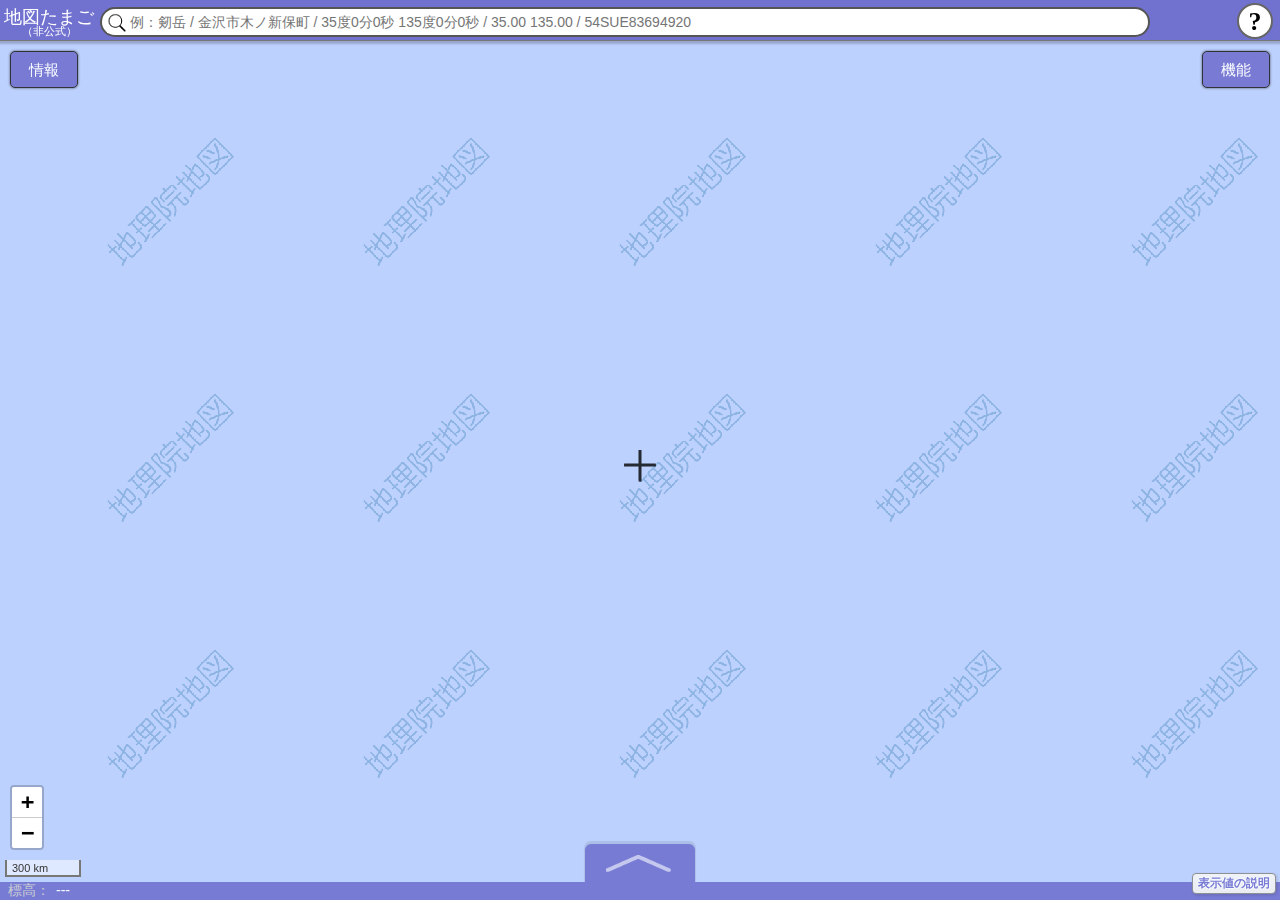
==== test/index.html @ 6b4d8f7f "make test folder" ====
<!DOCTYPE html>

<html lang="ja">

<head>


    <meta http-equiv="Content-Type" content="text/html; charset=utf-8" />
    <meta name="viewport" content="width=device-width,initial-scale=1.0, ,user-scalable=no" />
    <meta http-equiv="X-UA-Compatible" content="IE=edge" />
    <meta name="description" content="何か、情報が加えられるかもしれないけど、今のところ何もない地図。ベースは地理院地図。">

    <title>地図たまご</title>

    <link rel="stylesheet" href="js.lib/leaflet-1.2.0/leaflet.css" />
    <script type="text/javascript" src="js.lib/leaflet-1.2.0/leaflet.js"></script>

    <link rel="stylesheet" type="text/css" href="./js.lib/jquery/jquery-ui.min.css"/>
    <script type="text/javascript" src="./js.lib/jquery/jquery-1.11.1.min.js"></script>

    <script type="text/javascript" src="./js.lib/jquery/ZeroClipboard2.0.2/ZeroClipboard.js"></script>
    <script type="text/javascript" src="./js.lib/jquery/jquery.xdomainrequest.min.js"></script>
    <script type="text/javascript" src="./js.lib/jquery/jquery-ui.min.js"></script>
    <script type="text/javascript" src="./js.lib/jquery/jquery.ui.touch-punch.js"></script>
    <script type="text/javascript" src="./js.lib/jquery/jquery.qrcode/jquery.qrcode.min.js"></script>

    <link rel="stylesheet" href="./js.lib/jquery/jquery.alerts.css" type="text/css" media="all" />
    <script type="text/javascript" src="./js.lib/jquery/jquery.alerts.js"></script>

    <link rel="stylesheet" type="text/css" href="./js.lib/jquery/colorpicker/jquery.simple-color-picker.css"/>
    <script type="text/javascript" src="./js.lib/jquery/colorpicker/jquery.simple-color-picker.js"></script>
	<script type="text/javascript" src="./js.lib/jquery/colorpicker/js/colorpicker.js"></script>
	<link rel="stylesheet" type="text/css" href="./js.lib/jquery/colorpicker/css/colorpicker.css" />
    <script type="text/javascript" src="./js.lib/jquery/ah-placeholder/jquery.ah-placeholder.js"></script>
    <script type="text/javascript" src="js.lib/OSGeo/proj4js-combined.js"></script>
	
	
    <script type="text/javascript" src="js.lib/geotiff.browserify.min.js"></script>
    <link rel="stylesheet" type="text/css" href="js.lib/leaflet-plugin/leaflet.label/leaflet.label-gsi.css"/>
    <script type="text/javascript" src="js.lib/leaflet-plugin/leaflet.label/leaflet.label.js"></script>
    <link rel="stylesheet" type="text/css" href="js.lib/leaflet-plugin/Control.MiniMap/Control.MiniMap-gsi.css"/>
    <script type="text/javascript" src="js.lib/leaflet-plugin/Control.MiniMap/Control.MiniMap-gsi.js"></script>
    <script type="text/javascript" src="js.lib/leaflet-plugin/TileLayer.GeoJSON/TileLayer.GeoJSON-gsi.js"></script>
    <script type="text/javascript" src="js.lib/leaflet-plugin/leaflet-omnivore/leaflet-omnivore.min.js"></script>
    
    
    <link rel="stylesheet" type="text/css" href="js.lib/leaflet-plugin/leaflet.draw/leaflet.draw-gsi.css"/>
    <script type="text/javascript" src="js.lib/leaflet-plugin/leaflet.draw/leaflet.draw-gsi.js"></script>
    <script type="text/javascript" src="js.lib/leaflet-plugin/Leaflet.Sync/L.Map.Sync.js"></script>
    <script type="text/javascript" src="js.lib/leaflet-plugin/Leaflet.Geodesic/Leaflet.Geodesic.js"></script>
    
    <script type="text/javascript" src="js.lib/leaflet-plugin/leaflet-hash/leaflet-hash-gsi.js"></script>
    <script type="text/javascript" src="js.lib/html2canvas.js"></script>

    <link rel="stylesheet" type="text/css" href="./css/gsimaps.css"/>

    <script type="text/javascript" src="js/gsimaps.js"></script>
    <script type="text/javascript" src="js/muni.js"></script>
    <script type="text/javascript" src="js/jiki.js"></script>
    <noscript>
        <div class="noscript">
        JavaScriptを有効にしてご覧ください。
        </div>
    </noscript>
</head>

<body>
    <div id="header" class="logo_s">
        <div class="logoarea">
            <a style="text-decoration:none;" href="">
            <div id="title_logo_upper">地図たまご</div>
            <div id="title_logo_lower">（非公式）</div>
            </a>
        </div>

        <div class="magnifyingglass">
               <img name = "magnifyimage" id="magnifyimage" src="./image/system/search.png"/>
        </div>
        <form name="search_f" id="search_f" autocomplete="off">
            <input name="query" id="query" value="" type="search" placeholder="例：剱岳 / 金沢市木ノ新保町 / 35度0分0秒 135度0分0秒 / 35.00 135.00 / 54SUE83694920" />
        </form>

        <div class="help">
            <a id="title_help" onclick="HelpButton()">?</a>
        </div>
    </div>

    <div id="topmessage"></div>
    <div id="map"></div>

    <div class="gsi_footer gsi_footer_template">
    	<a class="btn" href="javascript:void(0);"></a>
        <div class="item_frame item_start"><span class="heading">住所:</span><span class="address">----</span><span class="mini_comment">（およその住所）</span></div>
        <div class="item_frame"><span class="latlng_60">----</span></div>
        <div class="item_frame"><span class="latlng_10">----</span>&nbsp;&nbsp;<span class="heading">ズーム:</span><span class="current_zoom"></span></div>
        <div class="item_frame"><span class="heading">UTMポイント：</span><span class="utm_point">----</span></div>
        <div class="item_frame"><span class="heading">標高：</span><span class="elevation">----</span><span class="elevationSrc mini_comment_elev"></span></div>
        <div class="item_frame" style="display:none;"><span class="heading">全国最新写真(シームレス)撮影期間：</span><span class="seamlessinfo">----</span></div>
        
        <a href="https://maps.gsi.go.jp/help/howtouse.html#h2-3" class="normalbutton footer_description_btn" target="_blank">表示値の説明</a>
    </div>
    
   <div id="help">
        <div class="help_content"  style="text-align:center"  title="へるぷ">
            <h1 style="font-size:120%;line-height: 130%;">ごめんなさい、何も準備してないです。</h1>
		<p>以下のソースがベースになってます</p>
	<a href="https://github.com/gsi-cyberjapan/gsimaps" target="_blank" style="font-size:110%;text-decoration:none;color:#000">地理院地図（Github）</a>

		<p>また、背景地図等は国土地理院の地図を利用しています。</p>
		<p>以下の利用規約に従ってください</p>
		<a href="http://www.gsi.go.jp/kikakuchousei/kikakuchousei40182.html" target="_blank" style="font-size:110%;text-decoration:none;color:#000">国土地理院コンテンツ利用規約</a>
		<a href="https://maps.gsi.go.jp/development/ichiran.html" target="_blank" style="font-size:110%;text-decoration:none;color:#000">地理院タイル一覧</a>
		
		
        </div>
    </div>
    
</body>

</html>
---- test/js.lib/leaflet-1.2.0/leaflet.css ----
/* required styles */

.leaflet-pane,
.leaflet-tile,
.leaflet-marker-icon,
.leaflet-marker-shadow,
.leaflet-tile-container,
.leaflet-pane > svg,
.leaflet-pane > canvas,
.leaflet-zoom-box,
.leaflet-image-layer,
.leaflet-layer {
	position: absolute;
	left: 0;
	top: 0;
	}
.leaflet-container {
	overflow: hidden;
	}
.leaflet-tile,
.leaflet-marker-icon,
.leaflet-marker-shadow {
	-webkit-user-select: none;
	   -moz-user-select: none;
	        user-select: none;
	  -webkit-user-drag: none;
	}
/* Safari renders non-retina tile on retina better with this, but Chrome is worse */
.leaflet-safari .leaflet-tile {
	image-rendering: -webkit-optimize-contrast;
	}
/* hack that prevents hw layers "stretching" when loading new tiles */
.leaflet-safari .leaflet-tile-container {
	width: 1600px;
	height: 1600px;
	-webkit-transform-origin: 0 0;
	}
.leaflet-marker-icon,
.leaflet-marker-shadow {
	display: block;
	}
/* .leaflet-container svg: reset svg max-width decleration shipped in Joomla! (joomla.org) 3.x */
/* .leaflet-container img: map is broken in FF if you have max-width: 100% on tiles */
.leaflet-container .leaflet-overlay-pane svg,
.leaflet-container .leaflet-marker-pane img,
.leaflet-container .leaflet-shadow-pane img,
.leaflet-container .leaflet-tile-pane img,
.leaflet-container img.leaflet-image-layer {
	max-width: none !important;
	}

.leaflet-container.leaflet-touch-zoom {
	-ms-touch-action: pan-x pan-y;
	touch-action: pan-x pan-y;
	}
.leaflet-container.leaflet-touch-drag {
	-ms-touch-action: pinch-zoom;
	}
.leaflet-container.leaflet-touch-drag.leaflet-touch-zoom {
	-ms-touch-action: none;
	touch-action: none;
}
.leaflet-container {
	-webkit-tap-highlight-color: transparent;
}
.leaflet-container a {
	-webkit-tap-highlight-color: rgba(51, 181, 229, 0.4);
}
.leaflet-tile {
	filter: inherit;
	visibility: hidden;
	}
.leaflet-tile-loaded {
	visibility: inherit;
	}
.leaflet-zoom-box {
	width: 0;
	height: 0;
	-moz-box-sizing: border-box;
	     box-sizing: border-box;
	z-index: 800;
	}
/* workaround for https://bugzilla.mozilla.org/show_bug.cgi?id=888319 */
.leaflet-overlay-pane svg {
	-moz-user-select: none;
	}

.leaflet-pane         { z-index: 400; }

.leaflet-tile-pane    { z-index: 200; }
.leaflet-overlay-pane { z-index: 400; }
.leaflet-shadow-pane  { z-index: 500; }
.leaflet-marker-pane  { z-index: 600; }
.leaflet-tooltip-pane   { z-index: 650; }
.leaflet-popup-pane   { z-index: 700; }

.leaflet-map-pane canvas { z-index: 100; }
.leaflet-map-pane svg    { z-index: 200; }

.leaflet-vml-shape {
	width: 1px;
	height: 1px;
	}
.lvml {
	behavior: url(#default#VML);
	display: inline-block;
	position: absolute;
	}


/* control positioning */

.leaflet-control {
	position: relative;
	z-index: 800;
	pointer-events: visiblePainted; /* IE 9-10 doesn't have auto */
	pointer-events: auto;
	}
.leaflet-top,
.leaflet-bottom {
	position: absolute;
	z-index: 1000;
	pointer-events: none;
	}
.leaflet-top {
	top: 0;
	}
.leaflet-right {
	right: 0;
	}
.leaflet-bottom {
	bottom: 0;
	}
.leaflet-left {
	left: 0;
	}
.leaflet-control {
	float: left;
	clear: both;
	}
.leaflet-right .leaflet-control {
	float: right;
	}
.leaflet-top .leaflet-control {
	margin-top: 10px;
	}
.leaflet-bottom .leaflet-control {
	margin-bottom: 10px;
	}
.leaflet-left .leaflet-control {
	margin-left: 10px;
	}
.leaflet-right .leaflet-control {
	margin-right: 10px;
	}


/* zoom and fade animations */

.leaflet-fade-anim .leaflet-tile {
	will-change: opacity;
	}
.leaflet-fade-anim .leaflet-popup {
	opacity: 0;
	-webkit-transition: opacity 0.2s linear;
	   -moz-transition: opacity 0.2s linear;
	     -o-transition: opacity 0.2s linear;
	        transition: opacity 0.2s linear;
	}
.leaflet-fade-anim .leaflet-map-pane .leaflet-popup {
	opacity: 1;
	}
.leaflet-zoom-animated {
	-webkit-transform-origin: 0 0;
	    -ms-transform-origin: 0 0;
	        transform-origin: 0 0;
	}
.leaflet-zoom-anim .leaflet-zoom-animated {
	will-change: transform;
	}
.leaflet-zoom-anim .leaflet-zoom-animated {
	-webkit-transition: -webkit-transform 0.25s cubic-bezier(0,0,0.25,1);
	   -moz-transition:    -moz-transform 0.25s cubic-bezier(0,0,0.25,1);
	     -o-transition:      -o-transform 0.25s cubic-bezier(0,0,0.25,1);
	        transition:         transform 0.25s cubic-bezier(0,0,0.25,1);
	}
.leaflet-zoom-anim .leaflet-tile,
.leaflet-pan-anim .leaflet-tile {
	-webkit-transition: none;
	   -moz-transition: none;
	     -o-transition: none;
	        transition: none;
	}

.leaflet-zoom-anim .leaflet-zoom-hide {
	visibility: hidden;
	}


/* cursors */

.leaflet-interactive {
	cursor: pointer;
	}
.leaflet-grab {
	cursor: -webkit-grab;
	cursor:    -moz-grab;
	}
.leaflet-crosshair,
.leaflet-crosshair .leaflet-interactive {
	cursor: crosshair;
	}
.leaflet-popup-pane,
.leaflet-control {
	cursor: auto;
	}
.leaflet-dragging .leaflet-grab,
.leaflet-dragging .leaflet-grab .leaflet-interactive,
.leaflet-dragging .leaflet-marker-draggable {
	cursor: move;
	cursor: -webkit-grabbing;
	cursor:    -moz-grabbing;
	}

/* marker & overlays interactivity */
.leaflet-marker-icon,
.leaflet-marker-shadow,
.leaflet-image-layer,
.leaflet-pane > svg path,
.leaflet-tile-container {
	pointer-events: none;
	}

.leaflet-marker-icon.leaflet-interactive,
.leaflet-image-layer.leaflet-interactive,
.leaflet-pane > svg path.leaflet-interactive {
	pointer-events: visiblePainted; /* IE 9-10 doesn't have auto */
	pointer-events: auto;
	}

/* visual tweaks */

.leaflet-container {
	background: #ddd;
	outline: 0;
	}
.leaflet-container a {
	color: #0078A8;
	}
.leaflet-container a.leaflet-active {
	outline: 2px solid orange;
	}
.leaflet-zoom-box {
	border: 2px dotted #38f;
	background: rgba(255,255,255,0.5);
	}


/* general typography */
.leaflet-container {
	font: 12px/1.5 "Helvetica Neue", Arial, Helvetica, sans-serif;
	}


/* general toolbar styles */

.leaflet-bar {
	box-shadow: 0 1px 5px rgba(0,0,0,0.65);
	border-radius: 4px;
	}
.leaflet-bar a,
.leaflet-bar a:hover {
	background-color: #fff;
	border-bottom: 1px solid #ccc;
	width: 26px;
	height: 26px;
	line-height: 26px;
	display: block;
	text-align: center;
	text-decoration: none;
	color: black;
	}
.leaflet-bar a,
.leaflet-control-layers-toggle {
	background-position: 50% 50%;
	background-repeat: no-repeat;
	display: block;
	}
.leaflet-bar a:hover {
	background-color: #f4f4f4;
	}
.leaflet-bar a:first-child {
	border-top-left-radius: 4px;
	border-top-right-radius: 4px;
	}
.leaflet-bar a:last-child {
	border-bottom-left-radius: 4px;
	border-bottom-right-radius: 4px;
	border-bottom: none;
	}
.leaflet-bar a.leaflet-disabled {
	cursor: default;
	background-color: #f4f4f4;
	color: #bbb;
	}

.leaflet-touch .leaflet-bar a {
	width: 30px;
	height: 30px;
	line-height: 30px;
	}
.leaflet-touch .leaflet-bar a:first-child {
	border-top-left-radius: 2px;
	border-top-right-radius: 2px;
	}
.leaflet-touch .leaflet-bar a:last-child {
	border-bottom-left-radius: 2px;
	border-bottom-right-radius: 2px;
	}

/* zoom control */

.leaflet-control-zoom-in,
.leaflet-control-zoom-out {
	font: bold 18px 'Lucida Console', Monaco, monospace;
	text-indent: 1px;
	}

.leaflet-touch .leaflet-control-zoom-in, .leaflet-touch .leaflet-control-zoom-out  {
	font-size: 22px;
	}


/* layers control */

.leaflet-control-layers {
	box-shadow: 0 1px 5px rgba(0,0,0,0.4);
	background: #fff;
	border-radius: 5px;
	}
.leaflet-control-layers-toggle {
	background-image: url(images/layers.png);
	width: 36px;
	height: 36px;
	}
.leaflet-retina .leaflet-control-layers-toggle {
	background-image: url(images/layers-2x.png);
	background-size: 26px 26px;
	}
.leaflet-touch .leaflet-control-layers-toggle {
	width: 44px;
	height: 44px;
	}
.leaflet-control-layers .leaflet-control-layers-list,
.leaflet-control-layers-expanded .leaflet-control-layers-toggle {
	display: none;
	}
.leaflet-control-layers-expanded .leaflet-control-layers-list {
	display: block;
	position: relative;
	}
.leaflet-control-layers-expanded {
	padding: 6px 10px 6px 6px;
	color: #333;
	background: #fff;
	}
.leaflet-control-layers-scrollbar {
	overflow-y: scroll;
	overflow-x: hidden;
	padding-right: 5px;
	}
.leaflet-control-layers-selector {
	margin-top: 2px;
	position: relative;
	top: 1px;
	}
.leaflet-control-layers label {
	display: block;
	}
.leaflet-control-layers-separator {
	height: 0;
	border-top: 1px solid #ddd;
	margin: 5px -10px 5px -6px;
	}

/* Default icon URLs */
.leaflet-default-icon-path {
	background-image: url(images/marker-icon.png);
	}


/* attribution and scale controls */

.leaflet-container .leaflet-control-attribution {
	background: #fff;
	background: rgba(255, 255, 255, 0.7);
	margin: 0;
	}
.leaflet-control-attribution,
.leaflet-control-scale-line {
	padding: 0 5px;
	color: #333;
	}
.leaflet-control-attribution a {
	text-decoration: none;
	}
.leaflet-control-attribution a:hover {
	text-decoration: underline;
	}
.leaflet-container .leaflet-control-attribution,
.leaflet-container .leaflet-control-scale {
	font-size: 11px;
	}
.leaflet-left .leaflet-control-scale {
	margin-left: 5px;
	}
.leaflet-bottom .leaflet-control-scale {
	margin-bottom: 5px;
	}
.leaflet-control-scale-line {
	border: 2px solid #777;
	border-top: none;
	line-height: 1.1;
	padding: 2px 5px 1px;
	font-size: 11px;
	white-space: nowrap;
	overflow: hidden;
	-moz-box-sizing: border-box;
	     box-sizing: border-box;

	background: #fff;
	background: rgba(255, 255, 255, 0.5);
	}
.leaflet-control-scale-line:not(:first-child) {
	border-top: 2px solid #777;
	border-bottom: none;
	margin-top: -2px;
	}
.leaflet-control-scale-line:not(:first-child):not(:last-child) {
	border-bottom: 2px solid #777;
	}

.leaflet-touch .leaflet-control-attribution,
.leaflet-touch .leaflet-control-layers,
.leaflet-touch .leaflet-bar {
	box-shadow: none;
	}
.leaflet-touch .leaflet-control-layers,
.leaflet-touch .leaflet-bar {
	border: 2px solid rgba(0,0,0,0.2);
	background-clip: padding-box;
	}


/* popup */

.leaflet-popup {
	position: absolute;
	text-align: center;
	margin-bottom: 20px;
	}
.leaflet-popup-content-wrapper {
	padding: 1px;
	text-align: left;
	border-radius: 12px;
	}
.leaflet-popup-content {
	margin: 13px 19px;
	line-height: 1.4;
	}
.leaflet-popup-content p {
	margin: 18px 0;
	}
.leaflet-popup-tip-container {
	width: 40px;
	height: 20px;
	position: absolute;
	left: 50%;
	margin-left: -20px;
	overflow: hidden;
	pointer-events: none;
	}
.leaflet-popup-tip {
	width: 17px;
	height: 17px;
	padding: 1px;

	margin: -10px auto 0;

	-webkit-transform: rotate(45deg);
	   -moz-transform: rotate(45deg);
	    -ms-transform: rotate(45deg);
	     -o-transform: rotate(45deg);
	        transform: rotate(45deg);
	}
.leaflet-popup-content-wrapper,
.leaflet-popup-tip {
	background: white;
	color: #333;
	box-shadow: 0 3px 14px rgba(0,0,0,0.4);
	}
.leaflet-container a.leaflet-popup-close-button {
	position: absolute;
	top: 0;
	right: 0;
	padding: 4px 4px 0 0;
	border: none;
	text-align: center;
	width: 18px;
	height: 14px;
	font: 16px/14px Tahoma, Verdana, sans-serif;
	color: #c3c3c3;
	text-decoration: none;
	font-weight: bold;
	background: transparent;
	}
.leaflet-container a.leaflet-popup-close-button:hover {
	color: #999;
	}
.leaflet-popup-scrolled {
	overflow: auto;
	border-bottom: 1px solid #ddd;
	border-top: 1px solid #ddd;
	}

.leaflet-oldie .leaflet-popup-content-wrapper {
	zoom: 1;
	}
.leaflet-oldie .leaflet-popup-tip {
	width: 24px;
	margin: 0 auto;

	-ms-filter: "progid:DXImageTransform.Microsoft.Matrix(M11=0.70710678, M12=0.70710678, M21=-0.70710678, M22=0.70710678)";
	filter: progid:DXImageTransform.Microsoft.Matrix(M11=0.70710678, M12=0.70710678, M21=-0.70710678, M22=0.70710678);
	}
.leaflet-oldie .leaflet-popup-tip-container {
	margin-top: -1px;
	}

.leaflet-oldie .leaflet-control-zoom,
.leaflet-oldie .leaflet-control-layers,
.leaflet-oldie .leaflet-popup-content-wrapper,
.leaflet-oldie .leaflet-popup-tip {
	border: 1px solid #999;
	}


/* div icon */

.leaflet-div-icon {
	background: #fff;
	border: 1px solid #666;
	}


/* Tooltip */
/* Base styles for the element that has a tooltip */
.leaflet-tooltip {
	position: absolute;
	padding: 6px;
	background-color: #fff;
	border: 1px solid #fff;
	border-radius: 3px;
	color: #222;
	white-space: nowrap;
	-webkit-user-select: none;
	-moz-user-select: none;
	-ms-user-select: none;
	user-select: none;
	pointer-events: none;
	box-shadow: 0 1px 3px rgba(0,0,0,0.4);
	}
.leaflet-tooltip.leaflet-clickable {
	cursor: pointer;
	pointer-events: auto;
	}
.leaflet-tooltip-top:before,
.leaflet-tooltip-bottom:before,
.leaflet-tooltip-left:before,
.leaflet-tooltip-right:before {
	position: absolute;
	pointer-events: none;
	border: 6px solid transparent;
	background: transparent;
	content: "";
	}

/* Directions */

.leaflet-tooltip-bottom {
	margin-top: 6px;
}
.leaflet-tooltip-top {
	margin-top: -6px;
}
.leaflet-tooltip-bottom:before,
.leaflet-tooltip-top:before {
	left: 50%;
	margin-left: -6px;
	}
.leaflet-tooltip-top:before {
	bottom: 0;
	margin-bottom: -12px;
	border-top-color: #fff;
	}
.leaflet-tooltip-bottom:before {
	top: 0;
	margin-top: -12px;
	margin-left: -6px;
	border-bottom-color: #fff;
	}
.leaflet-tooltip-left {
	margin-left: -6px;
}
.leaflet-tooltip-right {
	margin-left: 6px;
}
.leaflet-tooltip-left:before,
.leaflet-tooltip-right:before {
	top: 50%;
	margin-top: -6px;
	}
.leaflet-tooltip-left:before {
	right: 0;
	margin-right: -12px;
	border-left-color: #fff;
	}
.leaflet-tooltip-right:before {
	left: 0;
	margin-left: -12px;
	border-right-color: #fff;
	}
---- test/js.lib/jquery/colorpicker/css/colorpicker.css ----
.colorpicker {
	width: 356px;
	height: 176px;
	overflow: hidden;
	position: absolute;
	background: url(../images/colorpicker_background.png);
	font-family: Arial, Helvetica, sans-serif;
	display: none;
	z-index:99999;
}
.colorpicker_color {
	width: 150px;
	height: 150px;
	left: 14px;
	top: 13px;
	position: absolute;
	background: #f00;
	overflow: hidden;
	cursor: crosshair;
}
.colorpicker_color div {
	position: absolute;
	top: 0;
	left: 0;
	width: 150px;
	height: 150px;
	background: url(../images/colorpicker_overlay.png);
}
.colorpicker_color div div {
	position: absolute;
	top: 0;
	left: 0;
	width: 11px;
	height: 11px;
	overflow: hidden;
	background: url(../images/colorpicker_select.gif);
	margin: -5px 0 0 -5px;
}
.colorpicker_hue {
	position: absolute;
	top: 13px;
	left: 171px;
	width: 35px;
	height: 150px;
	cursor: n-resize;
}
.colorpicker_hue div {
	position: absolute;
	width: 35px;
	height: 9px;
	overflow: hidden;
	background: url(../images/colorpicker_indic.gif) left top;
	margin: -4px 0 0 0;
	left: 0px;
}
.colorpicker_new_color {
	position: absolute;
	width: 60px;
	height: 30px;
	left: 213px;
	top: 13px;
	background: #f00;
}
.colorpicker_current_color {
	position: absolute;
	width: 60px;
	height: 30px;
	left: 283px;
	top: 13px;
	background: #f00;
}
.colorpicker input {
	background-color: transparent;
	border: 1px solid transparent;
	position: absolute;
	font-size: 10px;
	font-family: Arial, Helvetica, sans-serif;
	color: #898989;
	top: 4px;
	right: 11px;
	text-align: right;
	margin: 0;
	padding: 0;
	height: 11px;
}
.colorpicker_hex {
	position: absolute;
	width: 72px;
	height: 22px;
	background: url(../images/colorpicker_hex.png) top;
	left: 212px;
	top: 142px;
}
.colorpicker_hex input {
	right: 6px;
}
.colorpicker_field {
	height: 22px;
	width: 62px;
	background-position: top;
	position: absolute;
}
.colorpicker_field span {
	position: absolute;
	width: 12px;
	height: 22px;
	overflow: hidden;
	top: 0;
	right: 0;
	cursor: n-resize;
}
.colorpicker_rgb_r {
	background-image: url(../images/colorpicker_rgb_r.png);
	top: 52px;
	left: 212px;
}
.colorpicker_rgb_g {
	background-image: url(../images/colorpicker_rgb_g.png);
	top: 82px;
	left: 212px;
}
.colorpicker_rgb_b {
	background-image: url(../images/colorpicker_rgb_b.png);
	top: 112px;
	left: 212px;
}
.colorpicker_hsb_h {
	background-image: url(../images/colorpicker_hsb_h.png);
	top: 52px;
	left: 282px;
}
.colorpicker_hsb_s {
	background-image: url(../images/colorpicker_hsb_s.png);
	top: 82px;
	left: 282px;
}
.colorpicker_hsb_b {
	background-image: url(../images/colorpicker_hsb_b.png);
	top: 112px;
	left: 282px;
}
.colorpicker_submit {
	position: absolute;
	width: 30px;
	height: 22px;
	line-height:22px;
	left: 320px;
	top: 142px;
	overflow: hidden;
	color:#898989;
	text-align:center;
	font-size:9pt;
	border:1px solid #999;
	cursor:pointer;
	
	-moz-border-radius: 2px;
	-webkit-border-radius: 2px;
	border-radius: 2px;
	behavior: url(border-radius.htc);/*for IE*/
	text-decoration:none;
	color:#333;
	vertical-align:middle;
	box-shadow: 1px 1px 2px 1px rgba(0, 0, 0, 0.1);
	-moz-box-shadow: 1px 1px 2px 1px  rgba(0, 0, 0, 0.1); /* Firefox */
	-webkit-box-shadow: 1px 1px 2x 1px  rgba(0, 0, 0, 0.1); /* Chrome, Safari */
	
	background:#f5f5f5;
	background: -webkit-gradient(linear, left top, left bottom, color-stop(1.00, #f0f0f0), color-stop(0.00, #f5f5f5));
	background: -webkit-linear-gradient(#f5f5f5, #f0f0f0);
	background: -moz-linear-gradient(#f5f5f5, #f0f0f0);
	background: -o-linear-gradient(#f5f5f5, #f0f0f0);
	background: -ms-linear-gradient(#f5f5f5, #f0f0f0);
	background: linear-gradient(#f5f5f5, #f0f0f0);
	
}

.colorpicker_clear {
	position: absolute;
	width: 30px;
	height: 22px;
	line-height:22px;
	left: 286px;
	top: 142px;
	overflow: hidden;
	color:#898989;
	text-align:center;
	font-size:9pt;
	border:1px solid #999;
	cursor:pointer;
	
	-moz-border-radius: 2px;
	-webkit-border-radius: 2px;
	border-radius: 2px;
	behavior: url(border-radius.htc);/*for IE*/
	text-decoration:none;
	color:#333;
	vertical-align:middle;
	box-shadow: 1px 1px 2px 1px rgba(0, 0, 0, 0.1);
	-moz-box-shadow: 1px 1px 2px 1px  rgba(0, 0, 0, 0.1); /* Firefox */
	-webkit-box-shadow: 1px 1px 2x 1px  rgba(0, 0, 0, 0.1); /* Chrome, Safari */
	
	background:#f5f5f5;
	background: -webkit-gradient(linear, left top, left bottom, color-stop(1.00, #f0f0f0), color-stop(0.00, #f5f5f5));
	background: -webkit-linear-gradient(#f5f5f5, #f0f0f0);
	background: -moz-linear-gradient(#f5f5f5, #f0f0f0);
	background: -o-linear-gradient(#f5f5f5, #f0f0f0);
	background: -ms-linear-gradient(#f5f5f5, #f0f0f0);
	background: linear-gradient(#f5f5f5, #f0f0f0);
}

.colorpicker_focus {
	background-position: center;
}
.colorpicker_hex.colorpicker_focus {
	background-position: bottom;
}
.colorpicker_submit.colorpicker_focus {
	background-position: bottom;
}
.colorpicker_slider {
	background-position: bottom;
}
---- test/js.lib/leaflet-plugin/leaflet.label/leaflet.label-gsi.css ----
.leaflet-label {
	color: #000000;
	display: block;
	position: absolute;
	font-weight: bold;
	line-height:1em;
	cursor:default;
}

/*
.leaflet-label {
	background: rgb(235, 235, 235);
	background: rgba(235, 235, 235, 0.81);
	background-clip: padding-box;
	border-color: #777;
	border-color: rgba(0,0,0,0.25);
	border-radius: 4px;
	border-style: solid;
	border-width: 4px;
	color: #111;
	display: block;
	font: 12px/20px "Helvetica Neue", Arial, Helvetica, sans-serif;
	font-weight: bold;
	padding: 1px 6px;
	position: absolute;
	-webkit-user-select: none;
	   -moz-user-select: none;
	    -ms-user-select: none;
	        user-select: none;
	pointer-events: none;
	white-space: nowrap;
	z-index: 6;
}

.leaflet-label.leaflet-clickable {
	cursor: pointer;
	pointer-events: auto;
}

.leaflet-label:before,
.leaflet-label:after {
	border-top: 6px solid transparent;
	border-bottom: 6px solid transparent;
	content: none;
	position: absolute;
	top: 5px;
}

.leaflet-label:before {
	border-right: 6px solid black;
	border-right-color: inherit;
	left: -10px;
}

.leaflet-label:after {
	border-left: 6px solid black;
	border-left-color: inherit;
	right: -10px;
}

.leaflet-label-right:before,
.leaflet-label-left:after {
	content: "";
}
*/
---- test/js.lib/leaflet-plugin/Control.MiniMap/Control.MiniMap-gsi.css ----
.leaflet-control-minimap {
    border:solid 2px #333;
    background: #333;
    transition: all .2s;
	box-shadow: 0px 0px 2px 1px rgba(0, 0, 0, 0.3);
	-moz-box-shadow: 0px 0px 2px 1px  rgba(0, 0, 0, 0.3); /* Firefox */
	-webkit-box-shadow: 0px 0px 2x 1px  rgba(0, 0, 0, 0.3); /* Chrome, Safari */
    z-index: 99999;
    
	-moz-border-radius: 5px;
	-webkit-border-radius: 5px;
	border-radius: 5px;
	behavior: url(border-radius.htc);
}
.leaflet-control-minimap .leaflet-map-pane
{
	margin:2px;
}
.leaflet-control-minimap a {
    background-color:  #333;
    background-repeat: no-repeat;
    z-index: 99999;
    transition: all .2s;
}

.leaflet-control-minimap a.minimized {
    -webkit-transform: rotate(180deg);
    transform: rotate(180deg);
    border-radius: 0px;
}

.leaflet-control-minimap-toggle-display {
    background-image: url("images/toggle.png");
    height: 19px;
    width: 19px;
    position: absolute;
    bottom: 0;
    right: 0; 
}

/* Old IE */
.leaflet-oldie .leaflet-control-minimap {
	border: 1px solid #999;
}

.leaflet-oldie .leaflet-control-minimap a {
	background-color: #333;
}

.leaflet-oldie .leaflet-control-minimap a.minimized {
	filter: progid:DXImageTransform.Microsoft.BasicImage(rotation=2);
}
---- test/js.lib/leaflet-plugin/leaflet.draw/leaflet.draw-gsi.css ----
/* ================================================================== */
/* Toolbars
/* ================================================================== */

.leaflet-draw-section {
	position: relative;
}

.leaflet-draw-toolbar {
	margin-top: 12px;
}

.leaflet-draw-toolbar-top {
	margin-top: 0;
}

.leaflet-draw-toolbar-notop a:first-child {
	border-top-right-radius: 0;
}

.leaflet-draw-toolbar-nobottom a:last-child {
	border-bottom-right-radius: 0;
}

.leaflet-draw-toolbar a {
	background-image: url('images/spritesheet.png');
	background-repeat: no-repeat;
}

.leaflet-retina .leaflet-draw-toolbar a {
	background-image: url('images/spritesheet-2x.png');
	background-size: 270px 30px;
}

.leaflet-draw a {
	display: block;
	text-align: center;
	text-decoration: none;
}

/* ================================================================== */
/* Toolbar actions menu
/* ================================================================== */

.leaflet-draw-actions {
	display: none;
	list-style: none;
	margin: 0;
	padding: 0;
	position: absolute;
	left: 26px; /* leaflet-draw-toolbar.left + leaflet-draw-toolbar.width */
	top: 0;
	white-space: nowrap;
}

.leaflet-touch .leaflet-draw-actions {
	left: 32px;
}

.leaflet-right .leaflet-draw-actions {
	right:26px;
	left:auto;
}

.leaflet-touch .leaflet-right .leaflet-draw-actions {
	right:32px;
	left:auto;
}

.leaflet-draw-actions li {
	display: inline-block;
}

.leaflet-draw-actions li:first-child a {
	border-left: none;
}

.leaflet-draw-actions li:last-child a {
	-webkit-border-radius: 0 4px 4px 0;
	        border-radius: 0 4px 4px 0;
}

.leaflet-right .leaflet-draw-actions li:last-child a {
	-webkit-border-radius: 0;
	        border-radius: 0;
}

.leaflet-right .leaflet-draw-actions li:first-child a {
	-webkit-border-radius: 4px 0 0 4px;
	        border-radius: 4px 0 0 4px;
}

.leaflet-draw-actions a {
	background-color: #919187;
	border-left: 1px solid #AAA;
	color: #FFF;
	font: 11px/19px "Helvetica Neue", Arial, Helvetica, sans-serif;
	line-height: 28px;
	text-decoration: none;
	padding-left: 10px;
	padding-right: 10px;
	height: 28px;
}

.leaflet-touch .leaflet-draw-actions a {
	font-size: 12px;
	line-height: 30px;
	height: 30px;
}

.leaflet-draw-actions-bottom {
	margin-top: 0;
}

.leaflet-draw-actions-top {
	margin-top: 1px;
}

.leaflet-draw-actions-top a,
.leaflet-draw-actions-bottom a {
	height: 27px;
	line-height: 27px;
}

.leaflet-draw-actions a:hover {
	background-color: #A0A098;
}

.leaflet-draw-actions-top.leaflet-draw-actions-bottom a {
	height: 26px;
	line-height: 26px;
}

/* ================================================================== */
/* Draw toolbar
/* ================================================================== */

.leaflet-draw-toolbar .leaflet-draw-draw-polyline {
	background-position: -2px -2px;
}

.leaflet-touch .leaflet-draw-toolbar .leaflet-draw-draw-polyline {
	background-position: 0 -1px;
}

.leaflet-draw-toolbar .leaflet-draw-draw-polygon {
	background-position: -31px -2px;
}

.leaflet-touch .leaflet-draw-toolbar .leaflet-draw-draw-polygon {
	background-position: -29px -1px;
}

.leaflet-draw-toolbar .leaflet-draw-draw-rectangle {
	background-position: -62px -2px;
}

.leaflet-touch .leaflet-draw-toolbar .leaflet-draw-draw-rectangle {
	background-position: -60px -1px;
}

.leaflet-draw-toolbar .leaflet-draw-draw-circle {
	background-position: -92px -2px;
}

.leaflet-touch .leaflet-draw-toolbar .leaflet-draw-draw-circle {
	background-position: -90px -1px;
}

.leaflet-draw-toolbar .leaflet-draw-draw-marker {
	background-position: -122px -2px;
}

.leaflet-touch .leaflet-draw-toolbar .leaflet-draw-draw-marker {
	background-position: -120px -1px;
}

/* ================================================================== */
/* Edit toolbar
/* ================================================================== */

.leaflet-draw-toolbar .leaflet-draw-edit-edit {
	background-position: -152px -2px;
}

.leaflet-touch .leaflet-draw-toolbar .leaflet-draw-edit-edit {
	background-position: -150px -1px;
}

.leaflet-draw-toolbar .leaflet-draw-edit-remove {
	background-position: -182px -2px;
}

.leaflet-touch .leaflet-draw-toolbar .leaflet-draw-edit-remove {
	background-position: -180px -1px;
}

.leaflet-draw-toolbar .leaflet-draw-edit-edit.leaflet-disabled {
	background-position: -212px -2px;
}

.leaflet-touch .leaflet-draw-toolbar .leaflet-draw-edit-edit.leaflet-disabled {
	background-position: -210px -1px;
}

.leaflet-draw-toolbar .leaflet-draw-edit-remove.leaflet-disabled {
	background-position: -242px -2px;
}

.leaflet-touch .leaflet-draw-toolbar .leaflet-draw-edit-remove.leaflet-disabled {
	background-position: -240px -2px;
}

/* ================================================================== */
/* Drawing styles
/* ================================================================== */

.leaflet-mouse-marker {
	background-color: #fff;
	cursor: crosshair;
}

.leaflet-draw-tooltip {
	background: rgb(54, 54, 54);
	background: rgba(0, 0, 0, 0.5);
	border: 1px solid transparent;
	-webkit-border-radius: 4px;
	        border-radius: 4px;
	color: #fff;
	font: 12px/18px "Helvetica Neue", Arial, Helvetica, sans-serif;
	margin-left: 20px;
	margin-top: -21px;
	padding: 4px 8px;
	position: absolute;
	visibility: hidden;
	white-space: nowrap;
	z-index: 6;
}

.leaflet-draw-tooltip:before {
	border-right: 6px solid black;
	border-right-color: rgba(0, 0, 0, 0.5);
	border-top: 6px solid transparent;
	border-bottom: 6px solid transparent;
	content: "";
	position: absolute;
	top: 7px;
	left: -7px;
}

.leaflet-error-draw-tooltip {
	background-color: #F2DEDE;
	border: 1px solid #E6B6BD;
	color: #B94A48;
}

.leaflet-error-draw-tooltip:before {
	border-right-color: #E6B6BD;
}

.leaflet-draw-tooltip-single {
	margin-top: -12px
}

.leaflet-draw-tooltip-subtext {
	color: #f8d5e4;
}

.leaflet-draw-guide-dash {
	font-size: 1%;
	opacity: 0.6;
	position: absolute;
	width: 5px;
	height: 5px;
}

/* ================================================================== */
/* Edit styles
/* ================================================================== */

.leaflet-edit-marker-selected {
	background: rgba(254, 87, 161, 0.1);
	border: 4px dashed rgba(254, 87, 161, 0.6);
	-webkit-border-radius: 4px;
	        border-radius: 4px;
}

.leaflet-edit-move {
	cursor: move;
}

.leaflet-edit-resize {
	cursor: pointer;
}

/* ================================================================== */
/* Old IE styles
/* ================================================================== */

.leaflet-oldie .leaflet-draw-toolbar {
	border: 1px solid #999;
}
---- test/css/gsimaps.css ----
* {
	font-family:'Lucida Grande','Hiragino Kaku Gothic ProN', 'ヒラギノ角ゴ ProN W3', Meiryo, メイリオ, sans-serif;
	font-size:10.5pt;
}
select::-ms-expand {
  background:none;
  border:none;
}


.noscript
{
	height:64px; width:100%; 
	position:absolute; 
	left:0px; 
	top:0px; 
	z-index:100000;
	background:#fff;
}

strong
{
	font-weight:normal;
	color:#DD4827;
}

.leaflet-container {
	background: #fff;
	cursor: default;
}
.leaflet-dragging .leaflet-container
{
	cursor: default;
}

.leaflet-tile-container {
}

.leaflet-tile {
}

.leaflet-center{
	position: absolute;
	z-index: 1001;
	pointer-events: none;
	left:0;
	top:0;
	right:0;
	bottom:0;
}


.leaflet-control-attribution a
{
	font-size:8pt;
}

.gsi-objects-pane {
	position: absolute;
	left: 0;
	top: 0;
	z-index: 3;
}
.gsi-div-icon
{
	white-space:nowrap;
	font-size:9.5pt;
}
/*
.leaflet-div-icon {
	background: none;
	white-space: nowrap;
	border:none;
}
*/
.gsi-div-icon {
	background: none;
	white-space: nowrap;
	border:none;
}

.gsi_control_accesscounter
{
    display:none;
	margin:0;
	padding:0;
	font-size:7pt;
	color:#000;
	cursor:default;
}

.gsi_control_accesscounter_tooltip {
	font-size:9pt;
	word-wrap: break-word;
	
	background:#f5f5f5;
	background: -webkit-gradient(linear, left top, left bottom, color-stop(1.00, #f0f0f0), color-stop(0.00, #f5f5f5));
	background: -webkit-linear-gradient(#f5f5f5, #f0f0f0);
	background: -moz-linear-gradient(#f5f5f5, #f0f0f0);
	background: -o-linear-gradient(#f5f5f5, #f0f0f0);
	background: -ms-linear-gradient(#f5f5f5, #f0f0f0);
	background: linear-gradient(#f5f5f5, #f0f0f0);
	
	padding: 1px 4px 1px 4px;
	
	border:1px solid #eee;
	
	-moz-border-radius: 4px;
	-webkit-border-radius: 4px;
	border-radius: 4px;
	
	opacity: .90;
	filter: alpha(opacity=90);
	-ms-filter: "alpha(opacity=90)";
	-khtml-opacity: .90;
	-moz-opacity: .90;
	
	
	box-shadow: 1px 1px 2px 1px rgba(0, 0, 0, 0.2);
	-moz-box-shadow: 1px 1px 2px 1px  rgba(0, 0, 0, 0.2); /* Firefox */
	-webkit-box-shadow: 1px 1px 2x 1px  rgba(0, 0, 0, 0.2); /* Chrome, Safari */
}

.gsi_control_accesscounter_tooltip * {
	font-size:9pt;
	
}


.grayscale{
	
	filter: gray;
	filter: url("data:image/svg+xml;utf8,<svg xmlns=\'http://www.w3.org/2000/svg\'><defs><filter id=\'grayscale\'><feColorMatrix type=\'matrix\' values=\'0.3333 0.3333 0.3333 0 0 0.3333 0.3333 0.3333 0 0 0.3333 0.3333 0.3333 0 0 0 0 0 1 0\'/></filter></defs></svg>#grayscale");
	
	-webkit-filter: grayscale(100%);
	
}



.ui-resizable-se
{
	bottom:-7px;
	right:-7px;
}


img {
	border:0;
}


html,body {
	margin:0px;
	padding:0px;
	height:100%;
	overflow:hidden;
}
body {
	-webkit-text-size-adjust: 100%;
}

form {
	margin:0px;
	padding:0px;
}


.normalbutton
{
	margin-top:0px;
	display:inline-block;
	*display: inline;
	*zoom: 1;
	padding:3px 8px 3px 8px;
	white-space:nowrap;
	border:1px solid #888;
	
	-moz-border-radius: 4px;
	-webkit-border-radius: 4px;
	border-radius: 4px;
	behavior: url(border-radius.htc);/*for IE*/
	text-decoration:none;
	font-size:9.5pt;
	color:#7171d0;
	vertical-align:middle;
	box-shadow: 1px 1px 2px 1px rgba(0, 0, 0, 0.1);
	-moz-box-shadow: 1px 1px 2px 1px  rgba(0, 0, 0, 0.1); /* Firefox */
	-webkit-box-shadow: 1px 1px 2x 1px  rgba(0, 0, 0, 0.1); /* Chrome, Safari */
	
	font-weight: bold;
	text-shadow: 0 -1px 1px #FFF,
		-1px 0 1px #FFF,
		1px 0 1px #FFF,
		0 1px 1px #FFF;
	background:#f5f5f5;
	background: -webkit-gradient(linear, left top, left bottom, color-stop(1.00, #f0f0f0), color-stop(0.00, #f5f5f5));
	background: -webkit-linear-gradient(#f5f5f5, #f0f0f0);
	background: -moz-linear-gradient(#f5f5f5, #f0f0f0);
	background: -o-linear-gradient(#f5f5f5, #f0f0f0);
	background: -ms-linear-gradient(#f5f5f5, #f0f0f0);
	background: linear-gradient(#f5f5f5, #f0f0f0);
	
}

.normalbutton:active
{
	
	background:#f0f0f0;
	background: -webkit-gradient(linear, left top, left bottom, color-stop(1.00, #f5f5f5), color-stop(0.00, #f0f0f0));
	background: -webkit-linear-gradient(#f0f0f0, #f5f5f5);
	background: -moz-linear-gradient(#f0f0f0, #f5f5f5);
	background: -o-linear-gradient(#f0f0f0, #f5f5f5);
	background: -ms-linear-gradient(#f0f0f0, #f5f5f5);
	background: linear-gradient(#f0f0f0, #f5f5f5);
	color:#666;
	box-shadow: -1px -1px 2px 1px rgba(0, 0, 0, 0.1);
	-moz-box-shadow: -1px -1px 2px 1px  rgba(0, 0, 0, 0.1); /* Firefox */
	-webkit-box-shadow: -1px -1px 2x 1px  rgba(0, 0, 0, 0.1); /* Chrome, Safari */
	
	
}

.normalbutton.active
{
	background:#f0f0f0;
	background: -webkit-gradient(linear, left top, left bottom, color-stop(1.00, #f5f5f5), color-stop(0.00, #f0f0f0));
	background: -webkit-linear-gradient(#f0f0f0, #f5f5f5);
	background: -moz-linear-gradient(#f0f0f0, #f5f5f5);
	background: -o-linear-gradient(#f0f0f0, #f5f5f5);
	background: -ms-linear-gradient(#f0f0f0, #f5f5f5);
	background: linear-gradient(#f0f0f0, #f5f5f5);
	
	color:#666;
	box-shadow: -1px -1px 2px 1px rgba(0, 0, 0, 0.1);
	-moz-box-shadow: -1px -1px 2px 1px  rgba(0, 0, 0, 0.1); /* Firefox */
	-webkit-box-shadow: -1px -1px 2x 1px  rgba(0, 0, 0, 0.1); /* Chrome, Safari */
	
	
}

.normalbutton.disabled
{
	color:#ccc;
	background:#fff;
	border:1px solid #ccc;
	box-shadow: none;
	-moz-box-shadow:none; /* Firefox */
	-webkit-box-shadow:none; /* Chrome, Safari */
}

.normalbutton-alt
{
	margin-top:0px;
	display:inline-block;
	*display: inline;
	*zoom: 1;
	padding:2px 8px 2px 8px;
	white-space:nowrap;
	border:1px solid #999;
	width: 99px;
	height:24px;
	*behavior: url(border-radius.htc);/*for IE*/
	text-decoration:none;
	font-size:9pt;
	color:#444;
	vertical-align:middle;
	*box-shadow: 1px 1px 2px 1px rgba(0, 0, 0, 0.1);
	*-moz-box-shadow: 1px 1px 2px 1px  rgba(0, 0, 0, 0.1); /* Firefox */
	*-webkit-box-shadow: 1px 1px 2x 1px  rgba(0, 0, 0, 0.1); /* Chrome, Safari */
	
	background:#f5f5f5;
	background: -webkit-gradient(linear, left top, left bottom, color-stop(1.00, #e0e0e0), color-stop(0.00, #fafafa));
	background: -webkit-linear-gradient(#fafafa, #e0e0e0);
	background: -moz-linear-gradient(#fafafa, #e0e0e0);
	background: -o-linear-gradient(#fafafa, #e0e0e0);
	background: -ms-linear-gradient(#fafafa, #e0e0e0);
	background: linear-gradient(#fafafa, #e0e0e0);
	
}

input[type=radio].normalcheck,
input[type=checkbox].normalcheck {
    display: inline-block;
    margin-right: 2px;
}
input[type=radio].normalcheck + label,
input[type=checkbox].normalcheck + label {
    position: relative;
     
    display: inline-block;
    margin-right: 8px;
     
    font-size: 10pt;
    line-height: 26px;
     
    cursor: pointer;
}
input[type=search]{
	-webkit-appearance: textfield;
}

@media (min-width: 1px) {
    input[type=radio].normalcheck,
    input[type=checkbox].normalcheck {
        display: none;
        margin: 0;
    }
    input[type=radio].normalcheck + label,
    input[type=checkbox].normalcheck + label {
        padding: 0 0 0 26px;
    }
    input[type=radio].normalcheck + label::before,
    input[type=checkbox].normalcheck + label::before {
        content: "";
        position: absolute;
        top: 50%;
        left: 0;
         
        -moz-box-sizing: border-box;
        box-sizing: border-box;
        display: block;
        width: 18px;
        height: 18px;
        line-height: 18px;
        margin-top: -9px;
         
        background: #FFF;
    }
    input[type=radio].normalcheck + label::before {
        border: 1px solid #ccc;
        border-radius: 50px;
    }
    input[type=checkbox].normalcheck + label::before {
        border: 1px solid #ccc;
        border-radius: 50px;
        background:#eee;
        
    }
    input[type=radio].normalcheck:checked + label::after,
    input[type=checkbox].normalcheck:checked + label::after {
        content: "";
        position: absolute;
        top: 50%;
         
        -moz-box-sizing: border-box;
        box-sizing: border-box;
        display: block;
    }
    input[type=radio].normalcheck:checked + label::after {
        left: 3px;
         
        width: 12px;
        height: 12px;
        margin-top: -6px;
         
        background: #7171d0;
        border-radius: 8px;
    }
    input[type=checkbox].normalcheck:checked + label::after {
        left: 3px;
         
        width: 15px;
        height: 8px;
        margin-top: -8px;
         
        border-left: 2px solid #7171d0;
        border-bottom: 2px solid #7171d0;
         
        -webkit-transform: rotate(-45deg);
        -ms-transform: rotate(-45deg);
        transform: rotate(-45deg);
    }
}



#map {
	z-index:1;
	position:absolute;
	top:50px;
	width:100%;
	left:0;
	right:0;
	bottom:0;
	box-sizing: border-box;
	-webkit-box-sizing:border-box;
	-moz-box-sizing: border-box;
}

#header {
	position:relative;
	z-index:2;
	background-color:#7171d0;
	height:40px;
	line-height:40px;
	
	padding: 0 3px 0 2px;
}

#header.border_bottom {
	
	border-bottom: 1px solid #777;
	box-shadow: 0px 2px 2px 1px rgba(0, 0, 0, 0.2);
	-moz-box-shadow: 0px 2px 2px 1px  rgba(0, 0, 0, 0.2); /* Firefox */
	-webkit-box-shadow: 0px 2px 2x 1px  rgba(0, 0, 0, 0.2); /* Chrome, Safari */
}

#header .logoarea
{
	position:absolute;
	left:4px;
	top:5px;
}

#header .logoarea #logoimage
{
	height:32px;
}

#header .magnifyingglass
{
	position:absolute;
	padding-left:7px;
	padding-top:8px;
	cursor:pointer;
}

#header .magnifyingglass #magnifyimage
{
	background-color:#fff;
	background-repeat:no-repeat;
}

#header .help
{
	position:absolute;
	right:5px;
	top:3px;
	white-space:nowrap;
}

#header.logo_l {
	/*
	background-image: url(../image/logo_l.png); 
	background-position:2px 50% ;
	background-repeat:no-repeat;
	*/
	padding-left:100px;
    padding-right:130px;
}
#header.logo_s {
	/*
	background-image: url(../image/logo_s.png); 
	background-position:2px 50% ;
	background-repeat:no-repeat;
	*/
	padding-left:100px;
    padding-right:130px;
}

form {
	margin:0;
	padding:0;
}

.gsi_centercross
{
	
	background-image: url(../image/map/crosshairs.png); 
	background-position:50% 50% ;
	background-repeat:no-repeat;
	cursor:auto;
	pointer-events: none;
}
.gsi_pageprinter
{
	position:absolute;
	z-index:999999;
	background:#fff;
	/*
	width:100%;
	height:100%;
	overflow:auto;
	*/
	top:0px;
	left:0px;
}

.gsi_pageprinter .header_container
{
	margin: 0px 0 4px 8px;
	
	
}
.gsi_pageprinter .header_container table
{
	width:650px;
	border-collapse: collapse;
	
}

.gsi_pageprinter .header_container table td
{
	text-align:center;
}

.gsi_pageprinter .header_container table td select
{
}

.gsi_pageprinter .header_container table td img
{
	vertical-align:bottom;
}

.gsi_pageprinter .map_container
{
	border :1px solid #7171d0;
	
	margin: 0 0 2px 8px;
	
	
}


@media print { .no_print {display: none;} }


#topmessage {
	z-index:2;
	padding: 1px 1px 1px 1px;
	background:#7171d0;
	
	position:relative;
	
	box-shadow: 0px 2px 2px 1px rgba(0, 0, 0, 0.2);
	-moz-box-shadow: 0px 2px 2px 1px  rgba(0, 0, 0, 0.2); /* Firefox */
	-webkit-box-shadow: 0px 2px 2x 1px  rgba(0, 0, 0, 0.2); /* Chrome, Safari */
}

#topmessage .message {
	color:#000;
	padding-left:26px;
	padding-right:16px;
	line-height:28px;
	vertical-align:middle;
	background-color:#fff;
	border:2px solid #555;
	
	background-image: url(../image/system/info.png); 
	background-position:4px 5px;
	background-repeat:no-repeat;
	
	-moz-border-radius: 4px
	-webkit-border-radius: 4px;
	border-radius:4px;
	behavior: url(border-radius.htc);
	
	
	
	
}
#topmessage .message a
{
}

#topmessage .closebtn
{
	font-weight:bold;
	text-decoration:none;
	display:inline-block;
	*display: inline;
	*zoom: 1;
	position:absolute;
	right:7px;
	top : 6px;
	color:#000;
	line-height:24px;
	padding-left: 6px;
	padding-right: 6px;
	vertical-align:middle;
	text-align:center;
}


#header table {
	border-collapse: collapse;
}
#header table td {
	padding:2px;
}

#header #query{
	/*background: #fff url(../image/system/search.png) no-repeat 6px 50%;*/
	margin-top:1px;
	
	height:30px;
	line-height:30px;
	border: 2px solid #555;
	padding: 0px 0px 0px 28px;
	width:100%;
	*width:98%;
	
	
	-webkit-border-top-left-radius: 15px;
	-moz-border-radius-topleft: 15px;
	border-top-left-radius: 15px;
	
	
	-webkit-border-bottom-left-radius: 15px;
	-moz-border-radius-bottomleft: 15px;
	border-bottom-left-radius: 15px;
	
	-webkit-border-top-right-radius: 4px;
	-moz-border-radius-topright: 4px;
	border-top-right-radius: 4px;
	
	-webkit-border-bottom-right-radius: 4px;
	-moz-border-radius-bottomright: 4px;
	border-bottom-right-radius: 4px;
	
	
	-moz-border-radius: 15px;/*for Firefox*/
	-webkit-border-radius: 15px;/*for Safari and chrome*/
	border-radius: 15px;
	behavior: url(border-radius.htc);/*for IE*/
	
	behavior: url(border-radius.htc);
	vertical-align:middle; 
	box-sizing: border-box;
     -webkit-box-sizing:border-box;
     -moz-box-sizing: border-box;
}
#header .btn{
	width:24px;
	margin-top:1px;
	height:24px;
	padding:2px 2px 2px 2px;
	background: -moz-linear-gradient(top, #ccc, #fff);
	background: -webkit-linear-gradient(top, #ccc, #fff);
	background: linear-gradient(#ccc, #fff);
	background:#fff;
	border: 1px solid #555;
	
	
	cursor:pointer;
	-moz-border-radius: 3px;/*for Firefox*/
	-webkit-border-radius: 3px;/*for Safari and chrome*/
	border-radius: 3px;
	behavior: url(border-radius.htc);/*for IE*/
	
}


#search_result {
	color:#fff;
	z-index:10000;
	position:absolute;
	
	background-color:#7171d0;
	box-shadow: 2px 2px 1px 1px rgba(0, 0, 0, 0.1);
	-moz-box-shadow: 2px 2px 1px 1px  rgba(0, 0, 0, 0.1); /* Firefox */
	-webkit-box-shadow: 2px 2px 1x 1px  rgba(0, 0, 0, 0.1); /* Chrome, Safari */
	border: 1px solid #121212;
	
	display:none;
	padding:4px;
	
	
	-moz-border-radius: 3px;
	-webkit-border-radius: 3px;
	border-radius: 3px;
	behavior: url(border-radius.htc);
	
	/*
	opacity: .80;
	filter: alpha(opacity=80);
	-ms-filter: "alpha(opacity=80)";
	-khtml-opacity: .80;
	-moz-opacity: .80;
	*/
}


#search_result h3{
	color:#fff;
	font-size:90%;
	margin:0;
	padding: 3px 22px 3px 8px;
	font-weight:normal;
	cursor: move;
}


#search_result .control{
	padding-bottom:6px;
}

#search_result select{
    -webkit-appearance: button;
    -moz-appearance: button;
    appearance: button;
    width: 48%;
    height: 30px;
    line-height: 30px;
    font-size: 13px;
    text-indent: 1em;
    color: #FFFFFF;
    border: 1px solid #555;
    cursor: pointer;
    
    
	-moz-border-radius: 3px;
	-webkit-border-radius: 3px;
	border-radius: 3px;
	behavior: url(border-radius.htc);
	
    background:#7171d0 url(../image/system/arrow-down.png) no-repeat;
    background-size:20px 20px;
    background-position: right center;
}

#search_result h3 span{
	color:#fff;
	
	display:inline-block;
	*display: inline;
	*zoom: 1;
	padding:4px 0 4px 0;
}


#search_result .frame{
	overflow: auto;
	max-height:400px;
	
	
	
	
}

#search_result .closebtn{
	/*
	border-left: 1px solid #7171d0;
	*/
	color: #fff;
	cursor: pointer;
	display: inline-block;
	font-size: 14px;
	height: 28px;
	line-height: 28px;
	text-align: center;
	text-shadow: 1px 1px 0 #aaa;
	top: 0px;
	position: absolute;
	right: 0px;
	width: 28px;
	z-index:200;
	
	/*
	margin-right: -3px;
	margin-top: -3px;
	
	-moz-border-radius: 3px;
	-webkit-border-radius: 3px;
	border-radius: 3px;
	behavior: url(border-radius.htc);
	
	background-color:#666;
	
	
	filter: progid:DXImageTransform.Microsoft.Shadow(color=#666666, direction=135, strength=10, enabled=true);
	*/
}

#search_result ul{
	background:#fff;
	list-style:none;
	margin:0;
	padding:0;
}
#search_result ul li{
	
	border-bottom: 1px solid #ddd;
	padding: 4px;
}

#search_result ul li a{
	text-decoration:none;
}
#search_result ul li a div.title{
	font-size:100%;
	color: #2595C7;
}

#search_result ul li a div.muni{
	font-size:80%;
	padding-left:1em;
	color: #2595C7;
	color:#000;
}


.gsi_footer {
	width:100%;
	position:absolute;
	bottom:0;
	color: #fff;
	font-size:10pt;
	display:none;
	background:#7171d0;
	
	overflow:visible;
	
	box-sizing: border-box;
	-webkit-box-sizing:border-box;
	-moz-box-sizing: border-box;
	z-index:2;
	
	
	opacity: .90;
	filter: alpha(opacity=90);
	-ms-filter: "alpha(opacity=90)";
	-khtml-opacity: .90;
	-moz-opacity: .90;
	
}

.gsi_footer div.item_frame {
	
	margin: 0 0 0 8px;
	padding: 0;
}

.gsi_footer div.item_frame.item_start {
	
	margin-top:8px;
}

.gsi_footer div.item_frame.item_end {
	
	margin-bottom:8px;
}


.gsi_footer span.heading{
	display:inline-block;
	*display: inline;
	*zoom: 1;
	
	color: #ccc;
	
	margin-right:6px;
}

.gsi_footer span.mini_comment {
	font-size:7.5pt;
	color: #ccc;
}

.gsi_footer span.mini_comment.landscape {
	/*
	display : block;
	margin-top:-2px;
	margin-left:3em;
	*/
}
.gsi_footer span.mini_comment_elev {
	font-size:7.5pt;
	color: #ccc;
}



.gsi_footer .footer_description_btn
{
	position:absolute;
	bottom:6px;
	right: 4px;
	padding: 1px 5px 1px 5px;
	font-size:9pt;
}

.gsi_footer a.btn
{
	
	visibility:visible;
	z-index:2;
	position:absolute;
	top:0;
	left:50%;
	width:110px;
	color:#fff;
	text-decoration:none;
	display:inline-block;
	*display: inline;
	*zoom: 1;
	margin:0;
	
	height:39px;
	line-height:39px;
	margin-top:-38px;
	margin-left:-55px;
	background-color:#7171d0;
	background-repeat: no-repeat;
	background-position: center center;

	-webkit-border-top-left-radius: 6px;
	-webkit-border-top-right-radius: 6px;
	-moz-border-radius-topleft: 6px;
	-moz-border-radius-topright: 6px;
	
	border-top-left-radius: 6px;
	border-top-right-radius: 6px;
	
	
	box-shadow: 0px -2px 1px 1px rgba(0, 0, 0, 0.1);
	-moz-box-shadow: 0px -2px 1px 1px  rgba(0, 0, 0, 0.1); /* Firefox */
	-webkit-box-shadow: 0px -2px 1x 1px  rgba(0, 0, 0, 0.1); /* Chrome, Safari */
	
}

.gsi_footer a.btn img {
	
	margin: 0;
	padding:0;
}

#footerbtn img{
	margin: 0;
	padding:0;
}
#footerbtn {
	
	
	opacity: .90;
	filter: alpha(opacity=90);
	-ms-filter: "alpha(opacity=90)";
	-khtml-opacity: .90;
	-moz-opacity: .90;
	
	visibility:hidden;
	z-index:2;
	position:absolute;
	background:#222;
	bottom:0;
	
	color:#fff;
	text-decoration:none;
	display:inline-block;
	*display: inline;
	*zoom: 1;
	margin:0;
	padding:10px 6px 8px 6px;
	
	background:#7171d0;
	
	-webkit-border-top-left-radius: 6px;
	-webkit-border-top-right-radius: 6px;
	-moz-border-radius-topleft: 6px;
	-moz-border-radius-topright: 6px;
	
	border-top-left-radius: 6px;
	border-top-right-radius: 6px;
	
	
	box-shadow: 0px -2px 1px 1px rgba(0, 0, 0, 0.1);
	-moz-box-shadow: 0px -2px 1px 1px  rgba(0, 0, 0, 0.1); /* Firefox */
	-webkit-box-shadow: 0px -2px 1x 1px  rgba(0, 0, 0, 0.1); /* Chrome, Safari */
}

.opacity_slider
{
	margin:6px;
	position:relative;
	border:1px solid #fff;
}

.opacity_slider .bg
{
	height:6px;
	margin:9px 12px 9px 12px;
	background: #ddd;
	
	-moz-border-radius: 2px;/*for Firefox*/
	-webkit-border-radius: 2px;/*for Safari and chrome*/
	border-radius: 2px;
	behavior: url(border-radius.htc);/*for IE*/
}


.opacity_slider .btn
{
	position:absolute;
	text-decoration:none;
	display:inline-block;
	*display: inline;
	*zoom: 1;
	width:24px;
	height:24px;
	top:0px;
	left:0px;
	background: #7171d0;
	
	cursor:pointer;
	-moz-border-radius: 3px;/*for Firefox*/
	-webkit-border-radius: 3px;/*for Safari and chrome*/
	border-radius: 3px;
	behavior: url(border-radius.htc);/*for IE*/
	
	
	box-shadow: 2px 2px 3px #555;
	-moz-box-shadow: 2px 2px 3px #555; /* Firefox */
	-webkit-box-shadow: 2px 2px 3x #555;  ; /* Chrome, Safari */
	
}

/* 地図メニュー
---------------------------------------------------------------------- */
.menu_btn {
	
	opacity: .90;
	filter: alpha(opacity=90);
	-ms-filter: "alpha(opacity=90)";
	-khtml-opacity: .90;
	-moz-opacity: .90;
	
	display:block;
	background-color:#7171d0;
	padding: 0.4em 18px;
	color:#ffffff;
	cursor: pointer;
	border:solid 1px #222;
	font-size:110%;
	text-decoration:none;
	
	-moz-border-radius: 5px;
	-webkit-border-radius: 5px;
	border-radius: 5px;
	behavior: url(border-radius.htc);
	
	box-shadow: 0px 0px 2px 1px rgba(0, 0, 0, 0.3);
	-moz-box-shadow: 0px 0px 2px 1px  rgba(0, 0, 0, 0.3); /* Firefox */
	-webkit-box-shadow: 0px 0px 2x 1px  rgba(0, 0, 0, 0.3); /* Chrome, Safari */
	
	
}


.menu_btn.left{
	left:10px;
}

.menu_btn.right{
	right:10px;
}

.menu_item_frame {
	
	
	opacity: .90;
	filter: alpha(opacity=90);
	-ms-filter: "alpha(opacity=90)";
	-khtml-opacity: .90;
	-moz-opacity: .90;
	-moz-border-radius: 5px;
	-webkit-border-radius: 5px;
	border-radius: 5px;
	behavior: url(border-radius.htc);
	
	position: absolute;
	list-style:none;
	padding:0;
	box-shadow: 0px 0px 2px 1px rgba(0, 0, 0, 0.3);
	-moz-box-shadow: 0px 0px 2px 1px  rgba(0, 0, 0, 0.3); /* Firefox */
	-webkit-box-shadow: 0px 0px 2x 1px  rgba(0, 0, 0, 0.3); /* Chrome, Safari */
	margin:0;
	
	width:180px;
	border: 1px solid #222;
	background-color:#7171d0;
	text-align:left;
	color:#fff;
	
	z-index:15000;
}

.menu_item_frame label {
	cursor:pointer
}
.menu_item_frame.wide {
	width:220px;
}

.menu_item_frame li {
	
	padding: 0px 10px 0px 10px;
	
	border-top:1px solid #444;
	border-bottom:1px solid #121212;
}

.menu_item_frame li:first-child
{
	border-top:0;
}

.menu_item_frame li:last-child
{
	border-bottom:0;
}

.menu_item_frame li a {
	
	
	padding: 10px 0px 10px  0px;
	text-decoration:none;
	display:block;
	color:#fff;
	
	
}
.menu_item_frame li a.disabled {
	color:#888;
}

.menu_item_frame li a.left{
	
}
.menu_item_frame li a.arrow{
	
	background:url(../image/system/arrow_r.png) no-repeat right 50%;
}

.menu_item_frame li a.right{
	
	text-align:right;
}
.menu_item_frame li a.arrow{
	
	text-align:right;
	background:url(../image/system/arrow_l.png) no-repeat left 50%;
}
.menu_item_frame label .mini_comment {
	font-size:7.5pt;
	color: #ccc;
}
.menu_item_frame label .mini_comment.landscape {
	display : block;
	margin-top:-2px;
	margin-left:3em;
}

/* レイヤー一覧
---------------------------------------------------------------------- */
#listframe {
	
	position:absolute;
	z-index:10000;
	background-color:#7171d0;
	box-shadow: 2px 2px 1px 1px rgba(0, 0, 0, 0.1);
	-moz-box-shadow: 2px 2px 1px 1px  rgba(0, 0, 0, 0.1); /* Firefox */
	-webkit-box-shadow: 2px 2px 1x 1px  rgba(0, 0, 0, 0.1); /* Chrome, Safari */
	border: 1px solid #121212;
	
	top:90px;
	left:40px;
	min-width:200px;
	display:none;
	
	padding:4px 4px 4px 4px;
	
	-moz-border-radius: 3px;
	-webkit-border-radius: 3px;
	border-radius: 3px;
	behavior: url(border-radius.htc);
	
}

#listframe .closebtn{
	border-left: 1px solid #7171d0;
	border-bottom: 1px solid #7171d0;
	
	color: #fff;
	cursor: pointer;
	display: inline-block;
	font-size: 16px;
	height: 28px;
	line-height: 28px;
	text-align: center;
	text-shadow: 1px 1px 0 #aaa;
	top: 0px;
	position: absolute;
	right: 0px;
	width: 32px;
	z-index:200;
	/*
	margin-right: -1px;
	margin-top: -1px;
	
	
	-moz-border-radius: 3px;
	-webkit-border-radius: 3px;
	border-radius: 3px;
	behavior: url(border-radius.htc);
	
	box-shadow: 2px 2px 3px #555;
	-moz-box-shadow: 2px 2px 3px #555;
	-webkit-box-shadow: 2px 2px 3x #555;
	
	background-color:#fff;
	
	
	filter: progid:DXImageTransform.Microsoft.Shadow(color=#666666, direction=135, strength=10, enabled=true);
	*/
	background:#7171d0;
}

#listframe h3{
	color:#fff;
	font-size:90%;
	margin:0;
	padding: 3px 22px 3px 8px;
	font-weight:normal;
	cursor: move;
}

#listframe h3 a{
	color:#fff;
	text-decoration:none;
	
	display:inline-block;
	*display: inline;
	*zoom: 1;
	padding:4px 0 4px 0;
}

#listframe h3 span{
	color:#fff;
	
	display:inline-block;
	*display: inline;
	*zoom: 1;
	padding:4px 0 4px 0;
}


#list {
	margin:0px;
	background-color:#fff;
	overflow-y:auto;
}

#list ul {
	background-color:#fff;
	color:#7171d0;
	list-style:none;
	padding:0;
	margin:0;
}
#list li {
	border-bottom: 1px solid #d8d8d8;
}
#list li a{
	color:#7171d0;
	text-decoration:none;
	display:block;
	padding: 4px 0px 4px 4px;
}

#list li a.visible{
	color:#2595C7;
}

#list li a span{
	color:#fff;
	background: #2595C7;
	border: 1px solid #d8d8d8;
	margin-left:1em;
	width:1.5em;
	text-align:center;
	display:inline-block;
	*display: inline;
	*zoom: 1;
	-webkit-border-radius: 0.5em;
	-moz-border-radius: 0.5em;
	border-radius: 0.5em;
	font-size:90%;
}

#list li.folder
{
	padding: 3px 0px 3px 0px;
	border-bottom: 1px solid #d8d8d8;
}

#list li.icon
{
}

#list li.folder a{
	color:#7171d0;
	text-decoration:none;
	background:url(../image/system/arrow_r.png) no-repeat right 50%;
}





/* 表示中レイヤー一覧
---------------------------------------------------------------------- */
#visiblelistframe {
	
	position:absolute;
	z-index:10000;
	background-color:#7171d0;
	box-shadow: 2px 2px 1px 1px rgba(0, 0, 0, 0.1);
	-moz-box-shadow: 2px 2px 1px 1px  rgba(0, 0, 0, 0.1); /* Firefox */
	-webkit-box-shadow: 2px 2px 1x 1px  rgba(0, 0, 0, 0.1); /* Chrome, Safari */
	border: 1px solid #121212;
	
	top:90px;
	left:40px;
	min-width:200px;
	display:none;
	
	
	-moz-border-radius: 3px;
	-webkit-border-radius: 3px;
	border-radius: 3px;
	behavior: url(border-radius.htc);
	padding:4px 4px 4px 4px;
	
}

#visiblelistframe .closebtn{
	border-left: 1px solid #7171d0;
	border-bottom: 1px solid #7171d0;
	
	color: #fff;
	cursor: pointer;
	display: inline-block;
	font-size: 16px;
	height: 28px;
	line-height: 28px;
	text-align: center;
	text-shadow: 1px 1px 0 #aaa;
	top: 0px;
	position: absolute;
	right: 0px;
	width: 32px;
	z-index:200;
	
	/*
	margin-right: -1px;
	margin-top: -1px;
	
	-moz-border-radius: 3px;
	-webkit-border-radius: 3px;
	border-radius: 3px;
	behavior: url(border-radius.htc);
	
	box-shadow: 2px 2px 3px #555;
	-moz-box-shadow: 2px 2px 3px #555;
	-webkit-box-shadow: 2px 2px 3x #555;
	
	background-color:#fff;
	
	
	filter: progid:DXImageTransform.Microsoft.Shadow(color=#666666, direction=135, strength=10, enabled=true);
	*/
	background:#7171d0;
}


#visiblelistframe h3{
	color:#fff;
	font-size:90%;
	margin:0;
	padding: 3px 8px 3px 3px;
	font-weight:normal;
	
	cursor: move;
}

#visiblelistframe h3 a{
	color:#fff;
	text-decoration:none;
	
	display:inline-block;
	*display: inline;
	*zoom: 1;
	padding:4px 0 4px 0;
}

#visiblelistframe h3 span{
	color:#fff;
	
	display:inline-block;
	*display: inline;
	*zoom: 1;
	padding:4px 0 4px 0;
}


#visiblelist {
	margin:0px;
	background-color:#fff;
	overflow-y:auto;
}

#visiblelist ul {
	background-color:#fff;
	color:#7171d0;
	list-style:none;
	padding:0;
	margin:0;
}
#visiblelist li {
	border-bottom: 1px solid #d8d8d8;
}

#visiblelist li.disabled {
	background-color:#ddd;
}

#visiblelist li a{
	color:#7171d0;
	text-decoration:none;
	display:block;
	padding: 4px 0px 4px 4px;
}

#visiblelist li .info{
	display:none;
	margin: 0px 4px 4px 30px;
	border: 1px solid #d8d8d8;
	padding: 4px;
	font-size:90%;
	-moz-border-radius: 4px;/*for Firefox*/
	-webkit-border-radius:4px;/*for Safari and chrome*/
	border-radius: 4px;
	behavior: url(border-radius.htc);/*for IE*/
	
}

#visiblelist li .info a{
	color:#fff;
	
	font-size:90%;
	display:inline-block;
	*display: inline;
	*zoom: 1;
	padding:4px;
	background:#134A63;
	border: 1px solid #d8d8d8;
	-moz-border-radius: 4px;/*for Firefox*/
	-webkit-border-radius: 4px;/*for Safari and chrome*/
	border-radius: 4px;
	behavior: url(border-radius.htc);/*for IE*/
}

#visiblelist li a div{
	color:#134A63;
	font-size:70%;
}

#visiblelist li .btn{
	position:absolute;
	display:inline-block;
	*display: inline;
	*zoom: 1;
	right:8px;
	width:28px;
	height:28px;
	line-height:28px;
	cursor:pointer;
	text-align:center;
	vertical-align:middle;
}





.utmgrid_label
{
	color: #FF0000;
	font-size:110%;
	user-select: none;
	-moz-user-select: none;
	-khtml-user-select: none;
	-webkit-user-select: none;
}

.latlnggrid_label *
{
	color: #1D417A;
	font-size:110%;
	white-space:nowrap;
	
	user-select: none;
	-moz-user-select: none;
	-khtml-user-select: none;
	-webkit-user-select: none;
}

.jihoku_label
{
	color: #FF0000;
	font-size: 80%;
	white-space:nowrap;

	user-select: none;
	-moz-user-select: none;
	-khtml-user-select: none;
	-webkit-user-select: none;
}

/* GSI.Dialog 
---------------------------------------------------------------------- */

.gsi_dialog {
	position : absolute;
	z-index : 10000;
	left : 100px;
	top : 100px;
	border: 3px solid #7171d0;
	background:#fff;
	-moz-border-radius: 6px;/*for Firefox*/
	-webkit-border-radius: 6px;/*for Safari and chrome*/
	border-radius: 6px;
	
	
	
	
	behavior: url(border-radius.htc);/*for IE*/
	padding: 1px;
	
	box-shadow: 2px 2px 1px 1px rgba(0, 0, 0, 0.1);
	-moz-box-shadow: 2px 2px 1px 1px  rgba(0, 0, 0, 0.1); /* Firefox */
	-webkit-box-shadow: 2px 2px 1x 1px  rgba(0, 0, 0, 0.1); /* Chrome, Safari */
	width: 320px;
	
	
}

.gsi_dialog:after {
  content: ".";  /* 新しい要素を作る */
  display: block;  /* ブロックレベル要素に */
  clear: both;
  height: 0;
  visibility: hidden;
}


.gsi_dialog_header {
	color: #fff;
	background:#7171d0;
	-moz-border-radius: 3px;/*for Firefox*/
	-webkit-border-radius: 3px;/*for Safari and chrome*/
	border-radius: 3px;
	
	
	
	behavior: url(border-radius.htc);/*for IE*/
	font-size:90%;
	padding: 1px 20px 1px 4px;
	/*border: 2px solid #555;*/
	cursor:move;
	
	
	
}


.gsi_dialog_header .title {
	padding: 3px 0 3px 0;
}

.gsi_dialog_header .title *
{
	font-size:10pt;
}

.gsi_dialog_header a {
	color: #fff;
	font-weight:normal;
	text-decoration:underline;
}



.gsi_dialog_header a:active {
	color: #d9E6E2;
}

.gsi_dialog.deactive {
	border: 3px solid #666;
	
}

.gsi_dialog.deactive .gsi_dialog_header{
	
	opacity: .60;
	filter: alpha(opacity=60);
	-ms-filter: "alpha(opacity=60)";
	-khtml-opacity: .60;
	-moz-opacity: .60;
	
}


.gsi_dialog_header .closebtn {
	vertical-align:bottom;
	color: #fff;
	text-decoration:none;
	position : absolute;
	display:inline-block;
	*display: inline;
	*zoom: 1;
	font-weight:bold;
	top : 2px;
	right : 2px;
	width:2em;
	text-align:center;
	-moz-border-radius: 2px;/*for Firefox*/
	-webkit-border-radius: 2px;/*for Safari and chrome*/
	border-radius: 2px;
	behavior: url(border-radius.htc);/*for IE*/
	z-index:99;
	
}

.gsi_dialog_header.tab
{
	margin-top:-3px;
	background:none;
	padding:0;
}

.gsi_dialog_header.tab .closebtn {
	color: #7171d0;
	top:24px;
	right:1px;
}

.gsi_dialog_header.tab .title_frame
{
	background: #7171d0;
	padding:2px 2px 2px 2px;
	-moz-border-radius: 2px;/*for Firefox*/
	-webkit-border-radius: 2px;/*for Safari and chrome*/
	border-radius: 2px;
	behavior: url(border-radius.htc);/*for IE*/
	
	font-size:10pt;
	margin-top:-1px;
}
.gsi_dialog_content {
	padding-top:2px;
	-moz-border-radius: 3px;/*for Firefox*/
	-webkit-border-radius: 3px;/*for Safari and chrome*/
	border-radius: 3px;
	behavior: url(border-radius.htc);/*for IE*/
}

.gsi_dialog_content a:active {
}



/* GSI.LayerTreeDialog 
---------------------------------------------------------------------- */
.layertreedialog_pankz_frame {
	border-bottom:1px solid #999;
	background-color:#f4f4f4;
	padding: 2px 0 2px 2px;
}

.layertreedialog_pankz_frame *{
	font-size:11px;
}
.layertreedialog_searchresult_text_frame {
	padding: 2px 0 2px 22px;
	background-image: url(../image/system/info.png);
	background-position: 1px 49%;
	background-repeat: no-repeat;
	font-size:11px;
	background-color:#f4f4f4;
	border-bottom:1px solid #999;
	position:relative;
}

.layertreedialog_searchresult_text_frame *{
	font-size:11px;
}


.layertreedialog_searchresult_text_frame a{
    position: absolute;
    display: inline-block;
    padding: 0 1px 0 1px;
    right: 1px;
    top: 1px;
    font-size: 11px;
    z-index: 10;
    line-height: 17px;
    color: #000;
    text-decoration: none;
    cursor: pointer;
    border: 1px solid #ccc;
    -moz-border-radius: 2px;
    -webkit-border-radius: 2px;
    border-radius: 2px;
    background: #aaa;
    text-decoration: none;
    color: #000;
    vertical-align: middle;
    box-shadow: 1px 1px 2px 1px rgba(0, 0, 0, 0.1);
    -moz-box-shadow: 1px 1px 2px 1px rgba(0, 0, 0, 0.1);
    -webkit-box-shadow: 1px 1px 2x 1px rgba(0, 0, 0, 0.1);
    background: #f5f5f5;
    background: -webkit-gradient(linear, left top, left bottom, color-stop(1.00, #f0f0f0), color-stop(0.00, #f5f5f5));
    background: -webkit-linear-gradient(#f5f5f5, #f0f0f0);
    background: -moz-linear-gradient(#f5f5f5, #f0f0f0);
    background: -o-linear-gradient(#f5f5f5, #f0f0f0);
    background: -ms-linear-gradient(#f5f5f5, #f0f0f0);
    background: linear-gradient(#f5f5f5, #f0f0f0);
}
.layertreedialog_control_frame {
	
	padding: 3px 3px 4px 3px;
	z-index:101;
	position:relative;
	
	box-shadow: 0px 1px 1px 1px rgba(0, 0, 0, 0.1);
	-moz-box-shadow: 0px 1px 1px 1px  rgba(0, 0, 0, 0.1); /* Firefox */
	-webkit-box-shadow: 0px 1px 1x 1px  rgba(0, 0, 0, 0.1); /* Chrome, Safari */
	
	border-bottom:1px solid #bbb;
	
	background:#f4f4f4;

}

.layertreedialog_control_frame label {
	font-size:9pt;
	cursor: pointer;
}

.layertreedialog_control_frame .showallbutton {
	margin-left:1px;
	font-size:9pt;
	padding:0 4px 0 4px;
	float:right;
	
	border:1px solid #bbb;
	margin-top:1px;
	
	box-shadow: 0px 0px 2px 1px rgba(0, 0, 0, 0.1);
	-moz-box-shadow: 0px 0px 2px 1px  rgba(0, 0, 0, 0.1); /* Firefox */
	-webkit-box-shadow: 0px 0px 2x 1px  rgba(0, 0, 0, 0.1); /* Chrome, Safari */
	
}

.gsi_layertreedialog_itemtooltip
{
	position:absolute;
	padding: 1px;
	background: #fff;
	z-index:11000;
	border:1px solid #bbb;
	left : 40px;
	top: 0px;
	
	padding:8px;
	font-size:9pt;
	
	opacity: .95;
	filter: alpha(opacity=95);
	-ms-filter: "alpha(opacity=95)";
	-khtml-opacity: .95;
	-moz-opacity: .95;
	
	
	-moz-border-radius: 6px;/*for Firefox*/
	-webkit-border-radius: 6px;/*for Safari and chrome*/
	border-radius: 6px;
	behavior: url(border-radius.htc);/*for IE*/
	
	box-shadow: 2px 2px 1px 1px rgba(0, 0, 0, 0.1);
	-moz-box-shadow: 2px 2px 1px 1px  rgba(0, 0, 0, 0.1); /* Firefox */
	-webkit-box-shadow: 2px 2px 1x 1px  rgba(0, 0, 0, 0.1); /* Chrome, Safari */
	
	
}

.layertreedialog_ul_frame {
	position:relative;
	overflow-y:auto;
	max-height:220px;

}

.layertreedialog_ul {
	color:#7171d0;
	list-style:none;
	padding:0;
	margin:0;
	position:relative;

}

.layertreedialog_ul li {
	border-bottom: 1px solid #999;
	position:relative;
}
.layertreedialog_ul li:last-child {
	border-bottom: 0px solid #fff;
}

.layertreedialog_ul li.nodata {
	padding: 8px;
	font-size:95%;
	border-bottom: 0px solid #999;
}


.layertreedialog_ul li a{
	color:#000;
	text-decoration:none;
	display:block;
	padding: 10px 2px 10px 0px;
	font-size:95%;
	position:relative;
}

.layertreedialog_ul li a.folder
{
	padding-right: 26px;
}

.layertreedialog_ul li a.item .title
{
	padding-left: 30px;
}

.layertreedialog_ul li a.folder .title {
	padding-left: 30px;
	background : url(../image/system/folder.png) no-repeat 8px 50%;
	text-align: left;
}

.layertreedialog_ul  li.nococotile
{
	display:none;
	
}

.layertreedialog_ul  li a.nococotile
{
	background : #ccc;
}
.layertreedialog_ul li a.item.view {
	background-color: #eff6f2;
	/*
	background: -webkit-gradient(linear, left top, left bottom, color-stop(1.00, #C7E6E2), color-stop(0.00, #d7f6f2));
	background: -webkit-linear-gradient(#d7f6f2, #C7E6E2);
	background: -moz-linear-gradient(#d7f6f2, #C7E6E2);
	background: -o-linear-gradient(#d7f6f2, #C7E6E2);
	background: -ms-linear-gradient(#d7f6f2, #C7E6E2);
	background: linear-gradient(#d7f6f2, #C7E6E2);
	filter: progid:DXImageTransform.Microsoft.gradient(startColorstr='#d7f6f2', endColorstr='#C7E6E2', GradientType=0);
	*/
}

.layertreedialog_ul li a.item .viewmark {
	
	position:absolute;
	display:inline-block;
	*display: inline;
	*zoom: 1;
	padding:1px 3px 1px 3px;
	-moz-border-radius: 3px;/*for Firefox*/
	-webkit-border-radius: 3px;/*for Safari and chrome*/
	border-radius: 3px;
	behavior: url(border-radius.htc);/*for IE*/
	
	background: #2B7396;
	color:#fff;
	left : 2px;
	top : 1px;
	font-size: 7pt;
}

.layertreedialog_ul li .description_btn {
    font-family: 'ヒラギノ丸ゴ Pro W4','ヒラギノ丸ゴ Pro','Hiragino Maru Gothic Pro','ヒラギノ角ゴ Pro W3','Hiragino Kaku Gothic Pro','HG丸ｺﾞｼｯｸM-PRO','HGMaruGothicMPRO';

	position:absolute;
	display:inline-block;
	*display: inline;
	*zoom: 1;
	
    padding: 1px 1px 1px 1px;
	right : 6px;
	bottom : 8px; /*10px;*/
	z-index:10;

    text-align: center;
    font-size: 12px; /*10px;*/
    line-height: 20px; /*16px;*/
    cursor:pointer;
    border-radius: 50%;

    border:1px solid #ccc;
    background-color:#1D417A;
    height: 20px; /*16px;*/
    width : 32px; /*16px;*/

    color: #eee;
}
.layertreedialog_ul li .flddescription_btn {
    font-family: 'ヒラギノ丸ゴ Pro W4','ヒラギノ丸ゴ Pro','Hiragino Maru Gothic Pro','ヒラギノ角ゴ Pro W3','Hiragino Kaku Gothic Pro','HG丸ｺﾞｼｯｸM-PRO','HGMaruGothicMPRO';

	position:absolute;
	display:inline-block;
	*display: inline;
	*zoom: 1;
	
    padding: 1px 1px 1px 1px;
	right : 6px;
	bottom : 10px;
	font-size: 10pt;
	z-index:10;

    text-align: center;
    font-size: 10px;
    line-height:16px;
    cursor:pointer;
    border-radius: 50%;

    border:1px solid #fff;
    background-color:#1D417A;
    height: 16px;
    width : 16px;

    color: #fff;
}

.layertreedialog_ul li a.folder .num {
	position:absolute;
	display:inline-block;
	*display: inline;
	*zoom: 1;
	right:8px;
	top:10px;
}

.layertreedialog_ul li .info {
	text-align:right;
	font-size: 7pt;
	position:absolute;
	right:4px;
	bottom:2px;
	z-index:100;

}

.layertreedialog_ul li .info span{
	
	font-size: 7pt;
	display:inline-block;
	*display: inline;
	*zoom: 1;
	padding:0px 3px 0px 3px;
	-moz-border-radius: 3px;/*for Firefox*/
	-webkit-border-radius: 3px;/*for Safari and chrome*/
	border-radius: 3px;
	behavior: url(border-radius.htc);/*for IE*/
	margin-right:1px;
	
	background: #A0CA5A;
	color:#7171d0;
	

}

.layertreedialog_ul li .info span.cocotile{
	background: #6A8655;
	color:#fff;
}


.layertreedialog_ul li a .num span {
	text-align: right;
	border: 1px solid #ccc;
	background: #2B7396;
	color: #fff;
	padding: 0 7px 0 7px;
	display:inline-block;
	*display: inline;
	*zoom: 1;
	-moz-border-radius: 8px;/*for Firefox*/
	-webkit-border-radius: 8px;/*for Safari and chrome*/
	border-radius: 8px;
	behavior: url(border-radius.htc);/*for IE*/
   
}


.tab_scroll_btn
{
	position:absolute;
	width:16px;
	height:16px;
	right:7px;
	top:18px;
	z-index:999;
	background:#7171d0;
	cursor:pointer;
	-moz-border-radius: 3px;/*for Firefox*/
	-webkit-border-radius: 3px;/*for Safari and chrome*/
	border-radius: 3px;
	behavior: url(border-radius.htc);/*for IE*/
	opacity:0.9;
	
	
	box-shadow: 0px 0px 1px 1px rgba(255, 255, 255, 0.3);
	-moz-box-shadow: 0px 0px 1px 1px  rgba(255, 255, 255, 0.3); /* Firefox */
	-webkit-box-shadow: 0px 0px 1x 1px  rgba(255, 255, 255, 0.3); /* Chrome, Safari */
}
.tab_scroll_left
{
	
	right:24px;
	background-position:0px 50%;
	background-repeat:no-repeat;
	background-image : url(../image/system/arrow_l.png);
	
}
.tab_scroll_right
{
	background-position:6px 50%;
	background-repeat:no-repeat;
	background-image : url(../image/system/arrow_r.png);
}

.tab_scroll_btn.deactive
{
	background-color:#888;
	opacity:0.3;
	cursor:default;
}


.layertreedialog_search_taglist,
layertreedialog_search_taglist *
{
	box-sizing: border-box;
	-webkit-box-sizing:border-box;
	-moz-box-sizing: border-box;
}

.layertreedialog_search_taglist
{
	right:0px;
	top:24px;
	margin-right:-20%;
	
	width:300px;
	
	background:#fff;
	
	position:absolute;
	z-index:1000;
	border:1px solid #aaa;
	-moz-border-radius: 3px;
	-webkit-border-radius: 3px;
	border-radius: 3px;
	behavior: url(border-radius.htc);
	
	behavior: url(border-radius.htc);/*for IE*/
	
	box-shadow: 2px 2px 3px 3px rgba(0, 0, 0, 0.3);
	-moz-box-shadow: 2px 2px 1px 1px  rgba(0, 0, 0, 0.3); /* Firefox */
	-webkit-box-shadow: 2px 2px 1x 1px  rgba(0, 0, 0, 0.3); /* Chrome, Safari */
	padding:2px;
	word-wrap: break-word;
}

.layertreedialog_search_taglist a
{
	
	display:inline-block;
	*display: inline;
	*zoom: 1;
	margin-right:5px;
	word-wrap: break-word;
	font-size:9.5pt;
	line-height:1.2em;
	text-decoration:none;
}

.layertreedialog_search_taglist a:hover
{
	text-decoration:underline;
}

.gsi_layertreesearcher_resultdialog_content
.gsi_layertreesearcher_resultdialog_content *
{
	
	box-sizing: border-box;
	-webkit-box-sizing:border-box;
	-moz-box-sizing: border-box;
}

.gsi_layertreesearcher_resultdialog_content
{
	position:relative;
	height:100%;
	width:100%;
}

.gsi_layertreesearcher_resultdialog_content .resultframe
{
	overflow-y:auto;
	max-height:300px;
}

.gsi_layertreesearcher_resultdialog_content ul
{
	position:relative;
}

.layertreedialog_searchresult_frame,
.layertreedialog_searchresult_frame *
{
	box-sizing: border-box;
	-webkit-box-sizing:border-box;
	-moz-box-sizing: border-box;
}

.layertreedialog_searchresult_frame
{
	position:relative;
	overflow-y:auto;
	width:100%;
	background:#fff;
	
	z-index:10;
	padding:2px;
}

.layertreedialog_searchresult_header
{
	padding-left:22px;
	font-size:9.5pt;
	background-image: url(../image/system/info.png); 
	background-position:1px 49%;
	background-repeat:no-repeat;
	
}

.layertreedialog_searchresult_frame a.closebtn
{
	vertical-align:bottom;
	color: #7171d0;
	text-decoration:none;
	position : absolute;
	display:inline-block;
	*display: inline;
	*zoom: 1;
	font-weight:bold;
	top : 1px;
	right : 2px;
	width:2em;
	text-align:center;
	z-index:99;
	
}

.layertreedialog_searchresult_frame ul
{
	display:block;
	margin:0;
	padding:0;
	list-style-type: none;
}
.layertreedialog_searchresult_frame li
{
	margin:0;
	border-bottom:1px solid #999;
}
.layertreedialog_searchresult_frame li.nococotile
{
	display:none;
}

.layertreedialog_searchresult_frame li:last-child
{
	border:none;
}

.layertreedialog_searchresult_frame li a
{
	display:block;
	padding:4px;
	
	text-decoration:none;
	
	
}


.layertreedialog_searchresult_frame li a:hover
{
	background:#fffacd;
}
.layertreedialog_searchresult_frame li a .pankuzu
{
	color: #134A63;
    font-size: 10px;
    
}

.layertreedialog_searchresult_frame li a .title
{
	color: #000;
	font-size:10.5pt;
}

.layertreedialog_searchresult_frame li.folder a .title
{
	color: #000;
	font-size:10.5pt;
	background-image: url(../image/system/folder.png); 
	background-position:3px 50%;
	background-repeat:no-repeat;
	padding-left:24px;
}

.layertreedialog_search_frame
{
	
	width:100%;
	box-sizing: border-box;
	-webkit-box-sizing:border-box;
	-moz-box-sizing: border-box;
	background:#f8f8f8;
	
}


.layertreedialog_search_frame input
{
	border:1px solid #ccc;
	-moz-border-radius: 3px;
	-webkit-border-radius: 3px;
	border-radius: 3px;
	behavior: url(border-radius.htc);
	
	height:24px;
	line-height:24px;
	width:100%;
	box-sizing: border-box;
	-webkit-box-sizing:border-box;
	-moz-box-sizing: border-box;
	font-size:9.5pt;
	padding:0 0 0 22px;
	
	background-image: url(../image/system/search.png); 
	background-position:1px 50%;
	background-repeat:no-repeat;
	
}
.layertreedialog_search_frame .taglistbtn
{
	font-family: 'ヒラギノ丸ゴ Pro W4','ヒラギノ丸ゴ Pro','Hiragino Maru Gothic Pro','ヒラギノ角ゴ Pro W3','Hiragino Kaku Gothic Pro','HG丸ｺﾞｼｯｸM-PRO','HGMaruGothicMPRO';
	display:block;
	position:absolute;
	right:2px;
	top:2px;
	border: 1px solid #ccc;
    background-color: #eee;
	height:20px;
	line-height:20px;
	    text-align: center;
	    color:#7171d0;
	font-size:12px;
	white-space:nowrap;
	text-decoration:none;
	padding:0 3px 0 3px;
	
	-moz-border-radius: 3px;
	-webkit-border-radius: 3px;
	border-radius: 3px;
	behavior: url(border-radius.htc);
	box-sizing: border-box;
	-webkit-box-sizing:border-box;
	-moz-box-sizing: border-box;
	z-index:100;
}
.layertreedialog_search_frame .taglistbtn:hover
{
	color:#666;
	border:1px solid #aaa
}
.layertreedialog_search_frame .taglistbtn:active
{
	color:#888;
}


.layertreedialog_tab_frame {
	white-space:nowrap;
	-moz-border-radius: 3px 3px 0 0;
	-webkit-border-radius: 3px 3px 0 0;
	border-radius: 3px 3px 0 0;
	behavior: url(border-radius.htc);
	position:relative;
	background: #f8f8f8;
	overflow:hidden;
	padding-top:2px;
	height:22px;
	width:100%;
}

.layertreedialog_tab_frame a {
	position:relative;
	cursor:pointer;
	display:inline-block;
	*display: inline;
	*zoom: 1;
	text-decoration : none;
	color:#7171d0;
	margin-left:-24px;
	margin-bottom:-3px;
	position:relative;
	/*margin-bottom: -1px;*/
	z-index:1;
	
}

.layertreedialog_tab_frame a .left_triangle
{
	position:absolute;
	display:inline-block;
	*display: inline;
	*zoom: 1;
	width:16px;
	height:24px;
	line-height:24px;
	font-size:16px;
	left:0;
	top:0;
	z-index:2;
	margin-right:-1px;
	overflow:hidden;
	
}

.layertreedialog_tab_frame a .left_triangle div
{
	position:absolute;
	display:inline-block;
	*display: inline;
	*zoom: 1;
	width:16px;
	height:24px;
	line-height:24px;
	font-size:16px;
	left:0;
	top:0;
	margin-left:-1px;
	overflow:hidden;
	
}

.layertreedialog_tab_frame a .left_triangle div:after
{
	content:"";
	position:absolute;
	right:0;
	width:1px;
	height:1px;
	border: 24px solid transparent;
	border-right: 12px solid #bbb;
	border-bottom: 12px solid #bbb;
	
}


.layertreedialog_tab_frame a .left_triangle:after
{
	content:"";
	position:absolute;
	right:0;
	width:0px;
	height:0px;
	border: 24px solid transparent;
	border-right: 12px solid #eee;
	border-bottom: 12px solid #eee;
	
}

.layertreedialog_tab_frame a .center_text
{
	display:inline-block;
	*display: inline;
	*zoom: 1;
	min-width:40px;
	height:24px;
	line-height:24px;
	font-size:12px;
	background : #eee;
	text-align : center;
	vertical-align : middle;
	padding : 0px 3px 0 3px;
	margin-left:16px;
	margin-right:16px;
	
	z-index:1;
	border-top:1px solid #ccc;
}

.layertreedialog_tab_frame a .right_triangle
{
	position:absolute;
	display:inline-block;
	*display: inline;
	*zoom: 1;
	width:16px;
	height:24px;
	line-height:24px;
	font-size:11px;
	right:0;
	z-index:2;
	overflow:hidden;
}

.layertreedialog_tab_frame a .right_triangle div
{
	position:absolute;
	display:inline-block;
	*display: inline;
	*zoom: 1;
	width:16px;
	height:24px;
	line-height:24px;
	font-size:16px;
	left:1px;
	top:0;
	overflow:hidden;
}

.layertreedialog_tab_frame a .right_triangle div:after
{
	content:"";
	position:absolute;
	left:0;
	width:0;
	height:0;
	border: 24px solid transparent;
	border-left: 12px solid #bbb;
	border-bottom: 12px solid #bbb;
	
}



.layertreedialog_tab_frame a .right_triangle:after
{
	content:"";
	position:absolute;
	left:0;
	width:0;
	height:0;
	border: 24px solid transparent;
	border-left: 12px solid #eee;
	border-bottom: 12px solid #eee;
}

.layertreedialog_tab_frame a:first-child {
	
	margin-left:-4px;
}

/*
.layertreedialog_tab_frame a:nth-child(odd){
	z-index:2;
}

.layertreedialog_tab_frame a:nth-child(even){
	z-index:1;
}
*/
.layertreedialog_tab_frame a:hover {
	text-decoration: underline;
	
}

.layertreedialog_tab_frame a:active {
	text-decoration: none;
	color:#7171d0;
}

.layertreedialog_tab_frame a.active
{
	
	z-index:100;
}
.layertreedialog_tab_frame a.active .left_triangle
{
	
}
.layertreedialog_tab_frame a.active .left_triangle:after
{
	
	border: 24px solid transparent;
	border-right: 12px solid #7171d0;
	border-bottom: 12px solid #7171d0;
}


.layertreedialog_tab_frame a.active .center_text
{
	background : #7171d0;
	color : #fff;
}

.layertreedialog_tab_frame a.active .right_triangle
{
	
}
.layertreedialog_tab_frame a.active .right_triangle:after
{
	
	border: 24px solid transparent;
	border-left: 12px solid #7171d0;
	border-bottom: 12px solid #7171d0;
}



/* GSI.ViewListDialog 
---------------------------------------------------------------------- */
.viewlistdialog_control_frame {
	
	padding: 3px 3px 4px 3px;
	z-index:101;
	position:relative;
	
	box-shadow: 0px 1px 1px 1px rgba(0, 0, 0, 0.1);
	-moz-box-shadow: 0px 1px 1px 1px  rgba(0, 0, 0, 0.1); /* Firefox */
	-webkit-box-shadow: 0px 1px 1x 1px  rgba(0, 0, 0, 0.1); /* Chrome, Safari */
	
	
	border-bottom:1px solid #bbb;
	
	background:#f4f4f4;
	
    -webkit-touch-callout:none;
    -webkit-user-select  :none;
}

.viewlistdialog_control_frame label {
	font-size:9pt;
	cursor: pointer;

    -webkit-touch-callout:none;
    -webkit-user-select  :none;
}

.viewlistdialog_control_frame .showallbutton {
	margin-left:1px;
	font-size:9pt;
	padding:0 4px 0 4px;
	float:right;
	
	border:1px solid #bbb;
	margin-top:1px;
	
	box-shadow: 0px 0px 2px 1px rgba(0, 0, 0, 0.1);
	-moz-box-shadow: 0px 0px 2px 1px  rgba(0, 0, 0, 0.1); /* Firefox */
	-webkit-box-shadow: 0px 0px 2x 1px  rgba(0, 0, 0, 0.1); /* Chrome, Safari */
	
    -webkit-touch-callout:none;
    -webkit-user-select  :none;
}

.viewlistdialog_ul_frame {
	overflow-y:auto;
	max-height:220px;
	position:relative;

    -webkit-touch-callout:none;
    -webkit-user-select  :none;
}

.viewlistdialog_ul {
	color:#7171d0;
	list-style:none;
	padding:0;
	margin:0;
	position:relative;
	overflow:hidden;

    -webkit-touch-callout:none;
    -webkit-user-select  :none;
}

.viewlistdialog_ul li {
	border-bottom: 1px solid #999;
	position:relative;
	vertical-align:middle;
	background:#fff;

    -webkit-touch-callout:none;
    -webkit-user-select  :none;
}


.viewlistdialog_ul .item_frame ,
.viewlistdialog_ul .item_frame_fixed
{
    padding:0px;
	/*
    padding:10px 0px 8px 2px;
    */

    -webkit-touch-callout:none;
    -webkit-user-select  :none;
}


.viewlistdialog_ul .item_frame       .tile ,
.viewlistdialog_ul .item_frame_fixed .tile
{
	background : url(../image/system/sortable_handle.png) no-repeat 1px 50%;
    padding:0px;
	/*
	padding:14px 2px 7px 6px;
    */
	cursor: move;

    -webkit-touch-callout:none;
    -webkit-user-select  :none;
}


/*
.viewlistdialog_ul .item_frame       .tumami , 
.viewlistdialog_ul .item_frame_fixed .tumami
{
	
	display:inline-block;
	*display: inline;
	*zoom: 1;
	vertical-align:bottom;
	width:20px;
	height:100%;
	background:#ff0000;
	border:1px solid red;
	background : url(../image/system/sortable_handle.png) no-repeat 50% 50%;
}
*/

.viewlistdialog_ul .item_frame       .titleframe ,
.viewlistdialog_ul .item_frame_fixed .titleframe
{
	display:block;
	padding-left: 24px;
	padding-right: 55px;
	user-select: none;
	-moz-user-select: none;
	-webkit-user-select: none;
	-ms-user-select: none;
	cursor:pointer;
	color:#000;
	text-decoration:none;
	background-color:#fff;
	
    -webkit-touch-callout:none;
    -webkit-user-select  :none;
}

.viewlistdialog_ul .item_frame       .titleframe .title ,
.viewlistdialog_ul .item_frame_fixed .titleframe .title 
{
	padding-bottom: 0px;
	margin-top:0px;

    -webkit-touch-callout:none;
    -webkit-user-select  :none;
}

.viewlistdialog_ul .item_frame       .titleframe .pankuzu ,
.viewlistdialog_ul .item_frame_fixed .titleframe .pankuzu
{
	color:#134A63;
	font-size:10px;
	line-height:10px;
	height:10px;
	overflow:hidden;

    -webkit-touch-callout:none;
    -webkit-user-select  :none;
}
.viewlistdialog_ul  li .nococotile
{
	background : #eee;

    -webkit-touch-callout:none;
    -webkit-user-select  :none;
}
.viewlistdialog_ul li.nodata {
	padding: 8px;
	font-size:95%;
	border-bottom: 0px solid #999;

    -webkit-touch-callout:none;
    -webkit-user-select  :none;
}

.viewlistdialog_ul li a.item.view {
	background-color: #eff6f2;

    -webkit-touch-callout:none;
    -webkit-user-select  :none;
}

.viewlistdialog_ul li.outside a.item .pankuzu
{
	
	color:#ff4500;
}

.viewlistdialog_ul li.outside a.item {
}


.viewlistdialog_ul li.outside a.item.view {
}



.viewlistdialog_ul li a.item .viewmark {
	
	position:absolute;
	display:inline-block;
	*display: inline;
	*zoom: 1;
	padding:1px 3px 1px 3px;
	-moz-border-radius: 3px;/*for Firefox*/
	-webkit-border-radius: 3px;/*for Safari and chrome*/
	border-radius: 3px;
	behavior: url(border-radius.htc);/*for IE*/
	
	background: #2B7396;
	color:#fff;
	left : 2px;
	top : 1px;
	font-size: 7pt;

    -webkit-touch-callout:none;
    -webkit-user-select  :none;
}



.viewlistdialog_ul li .grayscale
{
	color:#000;
	position: absolute;
	right:109px; /*105px;*/
	top:18px;
	font-size:10px;
	display:inline-block;
	*display: inline;
	*zoom: 1;

	padding:0px;

    white-space:nowrap;

	z-index:10;

    -webkit-touch-callout:none;
    -webkit-user-select  :none;
}

.viewlistdialog_ul li .grayscale_label
{
	color:#000;
	position: absolute;
	right: 98px;
	top:3px;
	font-size:10px;
	display:inline-block;
	*display: inline;
	*zoom: 1;

	padding:0px;

    white-space:nowrap;

	z-index:10;

    -webkit-touch-callout:none;
    -webkit-user-select  :none;
}

.viewlistdialog_ul li .opacity
{
	color:#000;
	position: absolute;
	right:48px;
	top:3px;
	font-size:10px;
	display:inline-block;
	*display: inline;
	*zoom: 1;

	padding:0px;

    white-space:nowrap;

	z-index:10;

    -webkit-touch-callout:none;
    -webkit-user-select  :none;
}

.viewlistdialog_ul li .btn
{
    -webkit-touch-callout:none;
    -webkit-user-select  :none;

    cursor:pointer;
}

.viewlistdialog_ul li .opacity_up_btn
{
	color:#7171d0;
	position: absolute;
	right:70px;
	top:18px;
	font-size:10px;
	line-height:20px;
	height:18px;
	width: 18px;
	display:inline-block;
	*display: inline;
	*zoom: 1;
	text-align: center;
	vertical-align: middle;
	padding:0px;
	
	
    border: 1px solid #666; 
    background-color:#eee;
    
	-moz-border-radius: 5px;/*for Firefox*/
	-webkit-border-radius: 5px;/*for Safari and chrome*/
	border-radius: 5px;
	behavior: url(border-radius.htc);/*for IE*/
	
    -moz-transition: all 0.3s ease-in 0s; -webkit-transition: all 0.3s ease-in 0s;
    -o-transition: all 0.3s ease-in 0s; transition: all 0.3s ease-in 0s; 
    background-image: -moz-linear-gradient(center top, rgba(0,0,0,0.1) 0%, rgba(0,0,0,0) 100%);
    background-image: -webkit-linear-gradient(center top, rgba(0,0,0,0.1) 0%, rgba(0,0,0,0) 100%);
    background-image: -o-linear-gradient(center top, rgba(0,0,0,0.1) 0%, rgba(0,0,0,0) 100%);
    background-image: linear-gradient(center top, rgba(0,0,0,0.1) 0%, rgba(0,0,0,0) 100%);

	z-index:10;

    -webkit-touch-callout:none;
    -webkit-user-select  :none;
}

.viewlistdialog_ul li .opacity_dn_btn
{
	color:#7171d0;
	position: absolute;
	right:48px;
	top:18px;
	font-size:10px;
	line-height:20px;
	height:18px;
	width: 18px;
	display:inline-block;
	*display: inline;
	*zoom: 1;
	text-align: center;
	vertical-align: middle;
	padding:0px;
	
	
    border: 1px solid #666; 
    background-color:#eee;

	-moz-border-radius: 5px;/*for Firefox*/
	-webkit-border-radius: 5px;/*for Safari and chrome*/
	border-radius: 5px;
	behavior: url(border-radius.htc);/*for IE*/
	
    -moz-transition: all 0.3s ease-in 0s; -webkit-transition: all 0.3s ease-in 0s;
    -o-transition: all 0.3s ease-in 0s; transition: all 0.3s ease-in 0s; 
    background-image: -moz-linear-gradient(center top, rgba(0,0,0,0.1) 0%, rgba(0,0,0,0) 100%);
    background-image: -webkit-linear-gradient(center top, rgba(0,0,0,0.1) 0%, rgba(0,0,0,0) 100%);
    background-image: -o-linear-gradient(center top, rgba(0,0,0,0.1) 0%, rgba(0,0,0,0) 100%);
    background-image: linear-gradient(center top, rgba(0,0,0,0.1) 0%, rgba(0,0,0,0) 100%);

	z-index:10;

    -webkit-touch-callout:none;
    -webkit-user-select  :none;
}

.viewlistdialog_ul li .opacity_btn {
	font-family: 'ヒラギノ丸ゴ Pro W4','ヒラギノ丸ゴ Pro','Hiragino Maru Gothic Pro','ヒラギノ角ゴ Pro W3','Hiragino Kaku Gothic Pro','HG丸ｺﾞｼｯｸM-PRO','HGMaruGothicMPRO';

	position:absolute;
	display:inline-block;
	*display: inline;
	*zoom: 1;
	padding: 0 2px 0 2px;
	right : 68px; /*58px;*/
	top:18px;
	font-size:10px;
	z-index:10;
	line-height: 18px;
	color:#000;
	text-decoration:none;
    cursor: pointer;
	border: 1px solid #888;
    -moz-border-radius: 3px;
    -webkit-border-radius: 3px;
    border-radius: 3px;
	background:#aaa;
	    text-decoration: none;
    color: #7171d0;
    vertical-align: middle;
    box-shadow: 1px 1px 2px 1px rgba(0, 0, 0, 0.1);
    -moz-box-shadow: 1px 1px 2px 1px rgba(0, 0, 0, 0.1);
    -webkit-box-shadow: 1px 1px 2x 1px rgba(0, 0, 0, 0.1);
    background: #f5f5f5;
    background: -webkit-gradient(linear, left top, left bottom, color-stop(1.00, #f0f0f0), color-stop(0.00, #f5f5f5));
    background: -webkit-linear-gradient(#f5f5f5, #f0f0f0);
    background: -moz-linear-gradient(#f5f5f5, #f0f0f0);
    background: -o-linear-gradient(#f5f5f5, #f0f0f0);
    background: -ms-linear-gradient(#f5f5f5, #f0f0f0);
    background: linear-gradient(#f5f5f5, #f0f0f0);
	
}

.viewlistdialog_opacity_window
{
	position:absolute;
	z-index:11000;
	
	background:#f5f5f5;
	background: -webkit-gradient(linear, left top, left bottom, color-stop(1.00, #f0f0f0), color-stop(0.00, #f5f5f5));
	background: -webkit-linear-gradient(#f5f5f5, #f0f0f0);
	background: -moz-linear-gradient(#f5f5f5, #f0f0f0);
	background: -o-linear-gradient(#f5f5f5, #f0f0f0);
	background: -ms-linear-gradient(#f5f5f5, #f0f0f0);
	background: linear-gradient(#f5f5f5, #f0f0f0);
	
	padding: 6px;
	border:1px solid #eee;
	
	-moz-border-radius: 2px;
	-webkit-border-radius: 2px;
	border-radius: 2px;
	
	opacity: .95;
	filter: alpha(opacity=95);
	-ms-filter: "alpha(opacity=95)";
	-khtml-opacity: .95;
	-moz-opacity: .95;
	
	
	box-shadow: 1px 1px 2px 1px rgba(0, 0, 0, 0.2);
	-moz-box-shadow: 1px 1px 2px 1px  rgba(0, 0, 0, 0.2); /* Firefox */
	-webkit-box-shadow: 1px 1px 2x 1px  rgba(0, 0, 0, 0.2); /* Chrome, Safari */
	
}
.viewlistdialog_opacity_window .value
{
	float:left;
	width:100px;
	font-size: 12px;
	line-height: 1.2em;
}
.viewlistdialog_opacity_window .slider
{
	float:left;
	width:180px;
}
.viewlistdialog_ul li .description_btn {
    font-family: 'ヒラギノ丸ゴ Pro W4','ヒラギノ丸ゴ Pro','Hiragino Maru Gothic Pro','ヒラギノ角ゴ Pro W3','Hiragino Kaku Gothic Pro','HG丸ｺﾞｼｯｸM-PRO','HGMaruGothicMPRO';

	position:absolute;
	display:inline-block;
	*display: inline;
	*zoom: 1;
	
	right : 31px; /*36px;*/
	top: 17px; /*20px;*/
	z-index: 10;

    text-align: center;
    font-size: 12px; /*10px;*/
    line-height: 22px; /*16px;*/
    cursor:pointer;
    border-radius: 50%;

    border:1px solid #ccc;
    background-color:#1D417A;
    height: 22px; /*16px;*/
    width : 32px; /*16px;*/

    color: #eee;

    -webkit-touch-callout:none;
    -webkit-user-select  :none;
}

.viewlistdialog_ul li .outside_edit_btn {
	    font-family: 'ヒラギノ丸ゴ Pro W4','ヒラギノ丸ゴ Pro','Hiragino Maru Gothic Pro','ヒラギノ角ゴ Pro W3','Hiragino Kaku Gothic Pro','HG丸ｺﾞｼｯｸM-PRO','HGMaruGothicMPRO';
    position: absolute;
    display: inline-block;
    padding: 0 5px 0 5px;
	right : 33px; /*36px;*/
    top: 18px;
    font-size: 10px;
    z-index: 10;
    line-height: 18px;
    color: #000;
    text-decoration: none;
    cursor: pointer;
    border: 1px solid #888;
    -moz-border-radius: 3px;
    -webkit-border-radius: 3px;
    border-radius: 3px;
    background: #aaa;
    text-decoration: none;
    color: #7171d0;
    vertical-align: middle;
    box-shadow: 1px 1px 2px 1px rgba(0, 0, 0, 0.1);
    -moz-box-shadow: 1px 1px 2px 1px rgba(0, 0, 0, 0.1);
    -webkit-box-shadow: 1px 1px 2x 1px rgba(0, 0, 0, 0.1);
    background: #f5f5f5;
    background: -webkit-gradient(linear, left top, left bottom, color-stop(1.00, #f0f0f0), color-stop(0.00, #f5f5f5));
    background: -webkit-linear-gradient(#f5f5f5, #f0f0f0);
    background: -moz-linear-gradient(#f5f5f5, #f0f0f0);
    background: -o-linear-gradient(#f5f5f5, #f0f0f0);
    background: -ms-linear-gradient(#f5f5f5, #f0f0f0);
    background: linear-gradient(#f5f5f5, #f0f0f0);
}

.viewlistdialog_ul li .closebtna
{

	position:absolute;
	display:inline-block;
	*display: inline;
	*zoom: 1;
	padding:0px 3px 0px 3px;
	-moz-border-radius: 3px;/*for Firefox*/
	-webkit-border-radius: 3px;/*for Safari and chrome*/
	border-radius: 3px;
	behavior: url(border-radius.htc);/*for IE*/
	
	border: none;
	right : 4px;
	top:20px;
	font-size:10px;
	z-index:10;

    -webkit-touch-callout:none;
    -webkit-user-select  :none;

    cursor:pointer;
}

.viewlistdialog_ul li .closebtn
{
	position:absolute;
	display:inline-block;
	*display: inline;
	*zoom: 1;
	
	right :17px; /*21px;*/
	top:24px;
	z-index:10;

	font-size: 10px;
	width: 0.9em;
	height: 1.0em;
	border-left: 0.1em solid #474747;
	border-right: 0.1em solid #474747;
	border-bottom: 0.1em solid #474747;
	border-radius: 0 0 0.1em 0.1em;
	background:
		linear-gradient(to bottom, #ffffff 0%, #ffffff 100%) 0.2em 0.2em,
		linear-gradient(to bottom, #ffffff 0%, #ffffff 100%) 0.4em 0.2em,
		linear-gradient(to bottom, #ffffff 0%, #ffffff 100%) 0.6em 0.2em
	;
    background-color:#808080;
	background-size: 0.1em 0.7em;
	background-repeat: no-repeat;

    -webkit-touch-callout:none;
    -webkit-user-select  :none;

    cursor:pointer;
}

.viewlistdialog_ul li .closebtn::before
{
	content: "";
	position: absolute;
	top: -0.18em;
	left: -0.2em;
	width: 1.3em;
	height: 0.1em;
	background-color: #474747;
}

.viewlistdialog_ul li .closebtn::after
{
	content: "";
	position: absolute;
	top: -0.38em;
	left: 0.3em;
	width: 0.1em;
	height: 0.2em;
	border-top: 0.1em solid #474747;
	border-left: 0.1em solid #474747;
	border-right: 0.1em solid #474747;
	border-radius: 0.1em 0.1em 0 0;
    background-color:#474747;
}

.viewlistdialog_ul li .updown_frame
{
	position:absolute;
	display:inline-block;
	*display: inline;
	*zoom: 1;
	
	right :0px;
	top:12px;
	height: 32px;
	z-index:10;

}

.viewlistdialog_ul li .updown_frame a
{
	
	position:absolute;
	display:inline-block;
	*display: inline;
	*zoom: 1;
	right :0px;
	background-position:50% 50%;
	background-repeat:no-repeat;
	width:16px;
	height:16px;
	cursor:pointer;
}

.viewlistdialog_ul li .updown_frame a.disabled
{
	opacity: .20;
	filter: alpha(opacity=20);
	-ms-filter: "alpha(opacity=20)";
	-khtml-opacity: .20;
	-moz-opacity: .20;
	cursor:default;
}

.viewlistdialog_ul li .updown_frame a.up
{
	top: 0px;
	background-image: url(../image/system/order_up.png); 
}
.viewlistdialog_ul li .updown_frame a.down
{
	bottom:0px;
	background-image: url(../image/system/order_down.png); 
}
.viewlistdialog_ul li a.item{
	color:#000;
	text-decoration:none;
	display:block;
	padding: 10px 2px 10px 0px;
	font-size:95%;
	position:relative;

    -webkit-touch-callout:none;
    -webkit-user-select  :none;
}

.viewlistdialog_ul li a.item .title
{
	padding-left: 32px;
    padding-right: 90px;

    -webkit-touch-callout:none;
    -webkit-user-select  :none;
}

.viewlistdialog_ul li a.item .title_base
{
	padding-left: 32px;
	padding-right: 160px;

    -webkit-touch-callout:none;
    -webkit-user-select  :none;
}

.viewlistdialog_ul li a.item .title_mt
{
	padding-left: 32px;
	padding-right: 140px;

    -webkit-touch-callout:none;
    -webkit-user-select  :none;
}


.viewlistdialog_ul li a.item .pankuzu
{
	padding-left: 32px;
	padding-right: 55px;

	color:#134A63;
	font-size:11px;
	line-height:11px;
	height:11px;
    width:197px;
	overflow:hidden;

    -webkit-touch-callout:none;
    -webkit-user-select  :none;
}


.viewlistdialog_ul li a .info {
	text-align:right;
	font-size: 7pt;
	position:absolute;
	right:4px;
	bottom:2px;

    -webkit-touch-callout:none;
    -webkit-user-select  :none;
}

.viewlistdialog_ul li a .info span{
	
	display:inline-block;
	*display: inline;
	*zoom: 1;
	padding:1px 3px 1px 3px;
	-moz-border-radius: 3px;/*for Firefox*/
	-webkit-border-radius: 3px;/*for Safari and chrome*/
	border-radius: 3px;
	behavior: url(border-radius.htc);/*for IE*/
	margin-right:1px;
	
	background: #2B7396;
	color:#fff;

    -webkit-touch-callout:none;
    -webkit-user-select  :none;
}

.viewlistdialog_ul li a .info span.cocotile{
	background: #6A8655;
	color:#fff;

    -webkit-touch-callout:none;
    -webkit-user-select  :none;
}

.viewlistdialog_ul li .layerinfo {
	
	margin:-5px 8px 12px 8px;
	padding:6px;
	font-size:90%;
	
	background:#fff;
    border: 1px solid #ccc; 
	
	-moz-border-radius: 2px;/*for Firefox*/
	-webkit-border-radius: 2px;/*for Safari and chrome*/
	border-radius: 2px;
	behavior: url(border-radius.htc);/*for IE*/
	
	box-shadow: 0px 0px 2px 2px rgba(0, 0, 0, 0.1);
	-moz-box-shadow: 0px 0px 2px 2px  rgba(0, 0, 0, 0.1); /* Firefox */
	-webkit-box-shadow: 0px 0px 2x 2px  rgba(0, 0, 0, 0.1); /* Chrome, Safari */
	
	display : none;

    -webkit-touch-callout:none;
    -webkit-user-select  :none;

}

.viewlistdialog_ul li .layerinfo .slider_frame
{
	width:100%;

    -webkit-touch-callout:none;
    -webkit-user-select  :none;
}


.viewlistdialog_ul li .layerinfo .slider
{
	display:block;
	margin:4px 4px 4px 8px;

    -webkit-touch-callout:none;
    -webkit-user-select  :none;
}

.viewlistdialog_ul li .layerinfo a.legend {
	display:inline-block;
	*display: inline;
	*zoom: 1;
	text-decoration : none;
	padding: 0px 4px 0px 4px;
	font-size:10pt;
    border: 1px solid #ccc; 
    
	-moz-border-radius: 2px;/*for Firefox*/
	-webkit-border-radius: 2px;/*for Safari and chrome*/
	border-radius: 2px;
	behavior: url(border-radius.htc);/*for IE*/
	
	color: #000;
	background:#fff;

    -webkit-touch-callout:none;
    -webkit-user-select  :none;
}

.viewlistdialog_ul li .layerinfo .description
{
	font-size:10pt;
	padding: 6px 4px 2px 4px;

    -webkit-touch-callout:none;
    -webkit-user-select  :none;
}

.viewlistdialog_ul li .layerinfo .description *
{
	font-size:9pt;

    -webkit-touch-callout:none;
    -webkit-user-select  :none;
}

.viewlistdialog_ul li .multiplytile
{
	color:#900;
	position: absolute;
	right:109px; /*105px;*/
	top:18px;
	font-size:10px;
	display:inline-block;
	*display: inline;
	*zoom: 1;

	padding:0px;

    white-space:nowrap;

	z-index:10;

    -webkit-touch-callout:none;
    -webkit-user-select  :none;
}

.viewlistdialog_ul li .multiplytile_label
{
	color:#000;
	position: absolute;
	right:105px;
	top:3px;
	font-size:10px;
	display:inline-block;
	*display: inline;
	*zoom: 1;

	padding:0px;

    white-space:nowrap;

	z-index:10;

    -webkit-touch-callout:none;
    -webkit-user-select  :none;
}


.gsi_layerinfo_title
{
	font-size:10pt;
	font-weight:bold;

    -webkit-touch-callout:none;
    -webkit-user-select  :none;
}
.gsi_layerinfo_kaisetu
{
	
	font-size:9pt;

    -webkit-touch-callout:none;
    -webkit-user-select  :none;
}
.gsi_layerinfo_copy
{
	margin-top:4px;
	font-size:9pt;
	text-align:right;

    -webkit-touch-callout:none;
    -webkit-user-select  :none;
}

/* GSI.SearchResultDialog 
---------------------------------------------------------------------- */
.searchresultdialog_subtitle {
	font-size: 7pt;
	font-weight:normal;
	padding:0px;
	margin:0px 0px 0px 4px;
	line-height:10px;
	display:inline-block;
	*display: inline;
	*zoom: 1;
}

.searchresultdialog_ul_frame {
	overflow-y:auto;
	max-height:220px;

}

.searchresultdialog_ul {
	color:#7171d0;
	list-style:none;
	padding:0;
	margin:0;

}

.searchresultdialog_ul li {
	border-bottom: 1px solid #999;
	position:relative;
}

.searchresultdialog_ul li.nodata {
	padding: 8px;
	font-size:95%;
	border-bottom: 0px solid #999;
}



.searchresultdialog_ul li a{
	color:#000;
	text-decoration:none;
	display:block;
	padding: 13px 2px 13px 0px;
	font-size:95%;
	position:relative;
}

.searchresultdialog_ul li a .title{
	padding-left:8px;
	color: #134A63;
}


.searchresultdialog_ul li a .muni{
	padding-left:18px;
	font-size: 80%;
}

.searchresultdialog_select_frame
{
	text-align : center;
	margin-top : 3px;
	margin-bottom : 2px;
	
}
/*
.searchresultdialog_select_frame select{
    -webkit-appearance: button;
    -moz-appearance: button;
    appearance: button;
    width: 48%;
    height: 30px;
    line-height: 30px;
    font-size: 13px;
    text-indent: 1em;
    color: #FFFFFF;
    border: 1px solid #555;
    cursor: pointer;
    
    
	-moz-border-radius: 3px;
	-webkit-border-radius: 3px;
	border-radius: 3px;
	behavior: url(border-radius.htc);
	
    background:#7171d0 url(../image/arrow-down.png) no-repeat;
    background-size:20px 20px;
    background-position: right center;
}
*/



/* GSI.MeasureDialog 
---------------------------------------------------------------------- */
.gsi_measuredialog_radiofrane {
	
	margin:4px 0px 4px 0px;
	font-size:90%;
}

.gsi_measuredialog_result {
	
	margin:4px 4px 4px 12px;
	font-size:90%;

}

.gsi_measuredialog_infobtn {

	margin:4px 4px 4px 105px;
	display:inline-block;
	*display: inline;
	*zoom: 1;
	padding:1px 6px 1px 6px;
	white-space:nowrap;
	border:1px solid #888;
	
	-moz-border-radius: 4px;
	-webkit-border-radius: 4px;
	border-radius: 4px;
	behavior: url(border-radius.htc);/*for IE*/
	text-decoration:none;
	font-size:9.5pt;
	color:#7171d0;
	vertical-align:middle;
	box-shadow: 1px 1px 2px 1px rgba(0, 0, 0, 0.1);
	-moz-box-shadow: 1px 1px 2px 1px  rgba(0, 0, 0, 0.1); /* Firefox */
	-webkit-box-shadow: 1px 1px 2x 1px  rgba(0, 0, 0, 0.1); /* Chrome, Safari */
	
	font-weight: bold;
	text-shadow: 0 -1px 1px #FFF,
		-1px 0 1px #FFF,
		1px 0 1px #FFF,
		0 1px 1px #FFF;
	background:#f5f5f5;
	background: -webkit-gradient(linear, left top, left bottom, color-stop(1.00, #f0f0f0), color-stop(0.00, #f5f5f5));
	background: -webkit-linear-gradient(#f5f5f5, #f0f0f0);
	background: -moz-linear-gradient(#f5f5f5, #f0f0f0);
	background: -o-linear-gradient(#f5f5f5, #f0f0f0);
	background: -ms-linear-gradient(#f5f5f5, #f0f0f0);
	background: linear-gradient(#f5f5f5, #f0f0f0);
	
}





/* GSI.SakuzuDialog 
---------------------------------------------------------------------- */
.gsi_sakuzu_dialog_frame
{
	margin:0px 0px 6px 0px;
}
.gsi_sakuzu_dialog_frame select
{
	
	height:26px;
	line-height:26px;
	border: 1px solid #999;
	padding: 0px 0px 0px 2px;
	-moz-border-radius: 3px;
	-webkit-border-radius: 3px;
	border-radius: 3px;
	behavior: url(border-radius.htc);
	vertical-align:middle; 
	box-sizing: border-box;
	-webkit-box-sizing:border-box;
	-moz-box-sizing: border-box;
}

.gsi_sakuzu_dialog_frame .editframe
{
	margin:4px 2px 2px 2px;
	padding:2px;
}


.gsi_sakuzu_dialog_modeselect
{
	vertical-align: middle;
	
	position:relative;
	
	padding:2px 0 3px 1px;
	box-shadow: 0px 1px 1px 1px rgba(0, 0, 0, 0.1);
	-moz-box-shadow: 0px 1px 1px 1px  rgba(0, 0, 0, 0.1); /* Firefox */
	-webkit-box-shadow: 0px 1px 1x 1px  rgba(0, 0, 0, 0.1); /* Chrome, Safari */
	
	
	
	background:#fff;
	background: -webkit-gradient(linear, left top, left bottom, color-stop(1.00, #f4f4f4), color-stop(0.00, #fff));
	background: -webkit-linear-gradient(#fff, #f4f4f4);
	background: -moz-linear-gradient(#fff, #f4f4f4);
	background: -o-linear-gradient(#fff, #f4f4f4);
	background: -ms-linear-gradient(#fff, #f4f4f4);
	background: linear-gradient(#fff, #f4f4f4);
}

.gsi_sakuzu_dialog_modeselect a img
{
	vertical-align:bottom;
}

.gsi_sakuzu_dialog_modeselect .sep
{
	display:inline-block;
	*display: inline;
	*zoom: 1;
	vertical-align:middle;
}

.gsi_sakuzu_dialog_modeselect a
{
	font-size:9pt;
	text-decoration:none;
	display:inline-block;
	*display: inline;
	*zoom: 1;
	-moz-border-radius: 3px;/*for Firefox*/
	-webkit-border-radius: 3px;/*for Safari and chrome*/
	border-radius: 3px;
	behavior: url(border-radius.htc);/*for IE*/
	margin-right:1px;
	color:#000;
	text-align:center;
	border:1px solid #eee;
	padding:2px;
	vertical-align:middle;
}

.gsi_sakuzu_dialog_modeselect a:active
{
	
	background:#f0f0f0;
	background: -webkit-gradient(linear, left top, left bottom, color-stop(1.00, #f5f5f5), color-stop(0.00, #f0f0f0));
	background: -webkit-linear-gradient(#f0f0f0, #f5f5f5);
	background: -moz-linear-gradient(#f0f0f0, #f5f5f5);
	background: -o-linear-gradient(#f0f0f0, #f5f5f5);
	background: -ms-linear-gradient(#f0f0f0, #f5f5f5);
	background: linear-gradient(#f0f0f0, #f5f5f5);
	color:#666;
	box-shadow: -1px -1px 2px 1px rgba(0, 0, 0, 0.1);
	-moz-box-shadow: -1px -1px 2px 1px  rgba(0, 0, 0, 0.1); /* Firefox */
	-webkit-box-shadow: -1px -1px 2x 1px  rgba(0, 0, 0, 0.1); /* Chrome, Safari */
	
	
}

.gsi_sakuzu_dialog_modeselect a:hover
{
	border:1px solid #bbb;
	box-shadow: 1px 1px 2px 1px rgba(0, 0, 0, 0.1);
	-moz-box-shadow: 1px 1px 2px 1px  rgba(0, 0, 0, 0.1); /* Firefox */
	-webkit-box-shadow: 1px 1px 2x 1px  rgba(0, 0, 0, 0.1); /* Chrome, Safari */
	
	
	background:#f5f5f5;
	background: -webkit-gradient(linear, left top, left bottom, color-stop(1.00, #f0f0f0), color-stop(0.00, #f5f5f5));
	background: -webkit-linear-gradient(#f5f5f5, #f0f0f0);
	background: -moz-linear-gradient(#f5f5f5, #f0f0f0);
	background: -o-linear-gradient(#f5f5f5, #f0f0f0);
	background: -ms-linear-gradient(#f5f5f5, #f0f0f0);
	background: linear-gradient(#f5f5f5, #f0f0f0);
}


.gsi_sakuzu_dialog_frame .sakuzubutton
{
	padding: 1px 4px 1px 4px;
}
.gsi_sakuzu_dialog_lineedit
{

}

.gsi_sakuzu_dialog_lineedit td
{
	font-size:90%;

}

.gsi_sakuzu_dialog_lineedit .color_select
{
	width:40px;
	-moz-border-radius: 3px;/*for Firefox*/
	-webkit-border-radius: 3px;/*for Safari and chrome*/
	border-radius: 3px;
	behavior: url(border-radius.htc);/*for IE*/
	cursor:pointer;
}

.gsi_sakuzu_dialog_kmlload
{
	margin:4px;
	font-size:90%;
}

.circle_input
{
	height:26px;
	line-height:26px;
	border: 1px solid #999;
	padding: 0px 0px 0px 2px;
	-moz-border-radius: 3px;
	-webkit-border-radius: 3px;
	border-radius: 3px;
	behavior: url(border-radius.htc);
	vertical-align:middle; 
	box-sizing: border-box;
	-webkit-box-sizing:border-box;
	-moz-box-sizing: border-box;
	width:100%;
}


.gsi_sakuzu_dialog_kmlload .message
{
	margin:2px 0 8px 0px;
	font-size:10pt;
	line-height:20px;
	padding-left:22px;
	background-image: url(../image/system/info.png); 
	background-position:1px 1px;
	background-repeat:no-repeat;
}


.gsi_sakuzu_dialog_filledit
{
	
}

.gsi_sakuzu_dialog_filledit td
{
	font-size:90%;

}

.gsi_sakuzu_dialog_filledit .color_select
{
	width:40px;
	-moz-border-radius: 3px;/*for Firefox*/
	-webkit-border-radius: 3px;/*for Safari and chrome*/
	border-radius: 3px;
	behavior: url(border-radius.htc);/*for IE*/
	cursor:pointer;
}


.gsi_sakuzu_dialog_infoedit
{
	margin-top: 3px;
	margin-bottom: 3px;
	padding:4px;
	-moz-border-radius: 3px;/*for Firefox*/
	-webkit-border-radius: 3px;/*for Safari and chrome*/
	border-radius: 3px;
	behavior: url(border-radius.htc);/*for IE*/
	border:1px solid #ccc;
	max-height:250px;
	overflow-y:auto;
}
.gsi_sakuzu_dialog_infoedit table
{
	border-collapse: collapse;
}

.gsi_sakuzu_dialog_infoedit .toggleinfobtn
{
	font-size:80%;
	display:inline-block;
	*display: inline;
	*zoom: 1;
	
	padding:2px 3px 2px 3px;
	/*
	text-decoration:none;
	-moz-border-radius: 3px;
	-webkit-border-radius: 3px;
	border-radius: 3px;
	behavior: url(border-radius.htc);
	margin-left:2px;
	margin-right:2px;
	color:#fff;
	margin-top:2px;
	border: 1px solid #888;
	
	background: #7171d0;
	*/
	color: #000;
}

.gsi_sakuzu_dialog_infoedit .inputtext
{
	
	height:26px;
	line-height:26px;
	border: 1px solid #999;
	padding: 0px 0px 0px 2px;
	-moz-border-radius: 3px;
	-webkit-border-radius: 3px;
	border-radius: 3px;
	behavior: url(border-radius.htc);
	vertical-align:middle; 
	box-sizing: border-box;
	-webkit-box-sizing:border-box;
	-moz-box-sizing: border-box;
}

.gsi_sakuzu_dialog_infoedit .inputtextarea
{
	
	height:26px;
	border: 1px solid #999;
	padding: 0px 0px 0px 2px;
	-moz-border-radius: 3px;
	-webkit-border-radius: 3px;
	border-radius: 3px;
	behavior: url(border-radius.htc);
	box-sizing: border-box;
     -webkit-box-sizing:border-box;
     -moz-box-sizing: border-box;
}

.gsi_sakuzu_dialog_infoedit td
{
	font-size:90%;

}

.gsi_sakuzu_dialog_infoedit a.btn:active
{
	
	background:#d9E6E2;
}

.gsi_sakuzu_dialog_infoedit .btn
{
	border: 1px solid #ccc;
	display:inline-block;
	padding:1px;
	*display: inline;
	*zoom: 1;
	-moz-border-radius: 3px;/*for Firefox*/
	-webkit-border-radius: 3px;/*for Safari and chrome*/
	border-radius: 3px;
	behavior: url(border-radius.htc);/*for IE*/
	line-height:24px;
	height:24px;
	width:24px;
}

.gsi_sakuzu_dialog_infoedit .btn img
{
	width:22px;
	height:22px;
}

.gsi_sakuzu_dialog_edit_removeframe
{
	text-align:right;
	margin-top:-4px;
	margin-bottom:-8px;
}

.gsi_sakuzu_dialog_edit_removeframe a
{
	font-size: 8pt;
	color:#222;
}

.gsi_sakuzu_dialog_okcancel
{
	text-align:center;
	padding:2px;
}

.gsi_sakuzu_dialog_okcancel a
{
	margin-left:4px;
	margin-right:4px;
	width:110px;
	position:relative;
	line-height:24px;
	height:24px;
	vertical-align:middle;
	padding:0;
	box-sizing: border-box;
	-webkit-box-sizing:border-box;
	-moz-box-sizing: border-box;
	
	
}
.gsi_sakuzu_dialog_okcancel a.removebtn
{
	width:auto;
	margin-bottom:4px;
}

.gsi_sakuzu_dialog_okcancel a span.num
{
	position:absolute;
	
	display:block;
	-moz-border-radius: 8px;/*for Firefox*/
	-webkit-border-radius: 8px;/*for Safari and chrome*/
	border-radius: 8px;
	behavior: url(border-radius.htc);/*for IE*/
	
	font-weight:normal;
	line-height:18px;
	height:18px;
	padding:0 8px 0 8px;
	text-align:center;
	font-size:9pt;
	color:#fff;
	right:3px;
	top:2px;
	birder:1px solid #ccc;
	background:#2B7396;
	text-shadow :none;
	-webkit-text-shadow :none;
	-moz-box-text-shadow :none;
	box-sizing: border-box;
	-webkit-box-sizing:border-box;
	-moz-box-sizing: border-box;
	
}

.gsi_sakuzu_dialog_remove
{
	text-align:left;
	padding:2px;
	margin-top:4px;
}

.gsi_sakuzu_dialog_remove a
{
}


.gsi_sakuzu_dialog_selecttarget_panel
{
	margin:8px 8px 0 8px;
}

.gsi_sakuzu_dialog_selecttarget_panel .title
{
	font-weight:bold;
}

.gsi_sakuzu_dialog_selecttarget_panel .message
{
	margin-top:8px;
	margin-bottom:8px;
	font-size:10pt;
	line-height:18px;
	padding-left:22px;
	background-image: url(../image/system/info.png); 
	background-position:1px 1px;
	background-repeat:no-repeat;
}


.gsi_sakuzu_dialog_fileloadpanel
{
	width:100%;

}

.gsi_sakuzu_dialog_fileload
{
	margin: 8px 8px 0 8px;
}

.gsi_sakuzu_dialog_fileload .message
{
	margin: 0px 0px 2px 0px;
	
	
	font-size:10pt;
	line-height:18px;
	padding-left:22px;
	background-image: url(../image/system/info.png); 
	background-position:1px 1px;
	background-repeat:no-repeat;

}

.gsi_sakuzu_dialog_fileload textarea
{
	
	border: 1px solid #999;
	padding: 0px 0px 0px 2px;
	-moz-border-radius: 3px;
	-webkit-border-radius: 3px;
	border-radius: 3px;
	behavior: url(border-radius.htc);
	
	font-size:9.5pt;
	box-sizing: border-box;
	-webkit-box-sizing:border-box;
	-moz-box-sizing: border-box;
	width:100%;
	height:220px;
}

.gsi_sakuzu_dialog_fileload input
{
	font-size:9.5pt;
	box-sizing: border-box;
	-webkit-box-sizing:border-box;
	-moz-box-sizing: border-box;
	margin: 6px 6px 12px 6px;
}



.gsi_sakuzu_dialog_filesavepanel
{
	width:100%;

}

.gsi_sakuzu_dialog_filesave
{
	margin: 8px 8px 0 8px;
}
.gsi_sakuzu_dialog_filesave .selectframe
{
	
	margin: 3px 0px 2px 12px;
}

.gsi_sakuzu_dialog_filesave .message
{
	margin: 0px 0px 2px 0px;
	
	
	font-size:10pt;
	line-height:18px;
	padding-left:22px;
	background-image: url(../image/system/info.png); 
	background-position:1px 1px;
	background-repeat:no-repeat;

}
.gsi_sakuzu_dialog_filesave .message2
{
	margin: 8px 0px 2px 0px;
	
	font-size:8pt;
	padding-left:8px;

}


.gsi_sakuzu_dialog_filesave textarea
{
	
	border: 1px solid #999;
	padding: 0px 0px 0px 2px;
	-moz-border-radius: 3px;
	-webkit-border-radius: 3px;
	border-radius: 3px;
	behavior: url(border-radius.htc);
	
	font-size:9.5pt;
	box-sizing: border-box;
	-webkit-box-sizing:border-box;
	-moz-box-sizing: border-box;
	width:100%;
	height:220px;
}


.gsi_sakuzu_dialog_list
{
	
	margin-top: 4px;
	margin-bottom: 4px;
	padding:6px 4px 6px 4px;
	overflow-y:auto;
	max-height:300px;
	
}


.gsi_sakuzu_dialog_list table
{
	border-collapse: collapse;
}

.gsi_sakuzu_dialog_list table td
{
	padding:1px;
	vertical-align:middle;
}

.gsi_sakuzu_dialog_list td .num
{

	margin-right:4px;
	background: #2B7396;
	color: #fff;
	padding: 0 8px 0 8px;
	display:inline-block;
	*display: inline;
	*zoom: 1;
	border:1px solid #ccc;
	-moz-border-radius: 8px;/*for Firefox*/
	-webkit-border-radius: 8px;/*for Safari and chrome*/
	border-radius: 8px;
	behavior: url(border-radius.htc);/*for IE*/
	vertical-align:middle;
}

.gsi_sakuzu_dialog_edit
{
	margin: 6px 6px 8px 6px;
}

.gsi_sakuzu_dialog_pointedit
{
	font-size:90%;
	padding: 4px 0px 4px 0px;
}


.gsi_sakuzu_dialog_pointedit .gsi_sakuzu_dialog_pointedit_message
{
	font-size:10.5pt;
	line-height:20px;
	padding-left:22px;
	background-image: url(../image/system/info.png); 
	background-position:1px 1px;
	background-repeat:no-repeat;
	margin: 3px 0 8px 0;
}

.gsi_sakuzu_dialog_pointedit td
{
	font-size:90%;
}

.gsi_sakuzu_dialog_pointedit_textmessage_frame
{
	margin-bottom:4px;
}
.gsi_sakuzu_dialog_pointedit_textmessage_frame:after {
    content: "";
    clear: both;
    display: block;
}
.gsi_sakuzu_dialog_pointedit_textmessage
{
	font-size:90%;
	float :left;
}

.gsi_sakuzu_dialog_pointedit_textmode_btn
{
	font-size:90%;
	float:right;
	
}

.gsi_sakuzu_dialog_pointedit_textarea
{

	border: 1px solid #999;
	padding: 0px 0px 0px 2px;
	-moz-border-radius: 3px;
	-webkit-border-radius: 3px;
	border-radius: 3px;
	behavior: url(border-radius.htc);
	
	font-size:9.5pt;
	box-sizing: border-box;
	-webkit-box-sizing:border-box;
	-moz-box-sizing: border-box;
	width:100%;
	height:64px;
}
.gsi_sakuzu_dialog_pointedit_textarea.textmode
{
	height:24px;
}

.gsi_sakuzu_dialog_pointedit_text_style_frame
{
	position:relative;
	height:32px;
	width:100%;
}


.gsi_sakuzu_dialog_pointedit_text_style_frame .font_size_select
{
	box-sizing: border-box;
	-webkit-box-sizing:border-box;
	-moz-box-sizing: border-box;
	position:absolute;
	height:32px;
	width:85px;
	left:0px;
	font-size:12px;
	border:1px solid #999;
	-moz-border-radius: 3px;
    -webkit-border-radius: 3px;
    border-radius: 3px;
	
}
.gsi_sakuzu_dialog_pointedit_text_style_frame a
{
	box-sizing: border-box;
	-webkit-box-sizing:border-box;
	-moz-box-sizing: border-box;
	display:inline-block;
	*display: inline;
	*zoom: 1;
	top:0;
	position:absolute;
	height:32px;
	width:32px;
	right:0;
	line-height:32px;
	text-align:center;
	border:1px solid #999;
	
	background-position:3px 3px;
	background-repeat:no-repeat;
	
	-moz-border-radius: 3px;
    -webkit-border-radius: 3px;
    border-radius: 3px;
    behavior: url(border-radius.htc);
    
    
	opacity: .80;
	filter: alpha(opacity=80);
	-ms-filter: "alpha(opacity=80)";
	-khtml-opacity: .80;
	-moz-opacity: .80;
}

.gsi_sakuzu_dialog_pointedit_text_style_frame a.enabled
{
	border:2px solid #f00;
	opacity: 1;
	filter: alpha(opacity=100);
	-ms-filter: "alpha(opacity=100)";
	-khtml-opacity: 1;
	-moz-opacity: 1;
}

.gsi_sakuzu_dialog_pointedit_text_style_frame a.font_bold_btn
{
	
	background-image: url(../image/sakuzu/bold.png); 
	left:87px;
    
}
.gsi_sakuzu_dialog_pointedit_text_style_frame a.font_italic_btn
{
	left:120px;
	background-image: url(../image/sakuzu/italic.png); 
}
.gsi_sakuzu_dialog_pointedit_text_style_frame a.font_underline_btn
{
	left:153px;
	background-image: url(../image/sakuzu/underline.png); 
}

.gsi_sakuzu_dialog_pointedit_text_style_frame a.font_bordering_btn
{
	
	background-image: url(../image/sakuzu/bordering.png); 
	left:156px;
}
.gsi_sakuzu_dialog_pointedit_text_style_frame a.font_bordering_btn div
{
	position:absolute;
	height:8px;
	left:1px;
	right:1px;
	bottom:1px;
	border:1px solid #ccc;
	-moz-border-radius: 2px;
    -webkit-border-radius: 2px;
    border-radius: 2px;
    behavior: url(border-radius.htc);
	
}
.gsi_sakuzu_dialog_pointedit_text_style_frame a.color_btn
{
	
	background-image: url(../image/sakuzu/color.png); 
	left:186px;
}
.gsi_sakuzu_dialog_pointedit_text_style_frame a.color_btn div
{
	position:absolute;
	height:8px;
	left:1px;
	right:1px;
	bottom:1px;
	border:1px solid #ccc;
	-moz-border-radius: 2px;
    -webkit-border-radius: 2px;
    border-radius: 2px;
    behavior: url(border-radius.htc);
	
}
.gsi_sakuzu_dialog_pointedit_text_style_frame a.background_color_btn
{
	
	background-image: url(../image/sakuzu/fill.png); 
	left:219px;
}
.gsi_sakuzu_dialog_pointedit_text_style_frame a.background_color_btn div
{
	position:absolute;
	height:8px;
	left:1px;
	right:1px;
	bottom:1px;
	border:1px solid #ccc;
	-moz-border-radius: 2px;
    -webkit-border-radius: 2px;
    border-radius: 2px;
    behavior: url(border-radius.htc);
	
}
.gsi_sakuzu_dialog_editmode
{
	padding:8px 8px 0px 4px;
}

.gsi_sakuzu_dialog_editmode .title
{
	
	margin:0px 0 0 8px;
	font-size:10.5pt;
}

.gsi_sakuzu_dialog_editmode .message
{
	margin:4px 0 0 8px;
	
	font-size:10.5pt;
	line-height:20px;
	padding-left:22px;
	background-image: url(../image/system/info.png); 
	background-position:1px 1px;
	background-repeat:no-repeat;
}

.gsi_sakuzu_dialog_editmode .buttonframe
{
	
	margin:8px 0px 0px 8px;
}


/* GSI.SharedDialog 
---------------------------------------------------------------------- */
.gsi_sharedialog_frame
{
	padding:4px;
}

.gsi_sharedialog_frame .messageframe *
{
	font-size:9.5pt;
	margin-top:2px;
	line-height:20px;
	margin: 2px;
}

.gsi_sharedialog_frame .messageframe img
{
	float:left;
	margin-right:6px;
}

.gsi_sharedialog_frame .textareacontent
{
	margin : 6px 0 4px 0;
}

.gsi_sharedialog_frame .textareacontent .buttonframe
{
	margin : 6px 0 4px 0;
}

.gsi_sharedialog_frame .textareacontent textarea 
{
	display:block;
	font-size:9pt;
	width:100%;
	border: 1px solid #999;
	padding: 2px;
	-moz-border-radius: 3px;
	-webkit-border-radius: 3px;
	border-radius: 3px;
	behavior: url(border-radius.htc);
	vertical-align:middle; 
	box-sizing: border-box;
	-webkit-box-sizing:border-box;
	-moz-box-sizing: border-box;
	resize: none; 
}


.gsi_sharedialog_frame .settingframe
{
	clear:both;
	margin: 8px 0 4px 0;
	border : 1px solid #bbb;
	-moz-border-radius: 2px;/*for Firefox*/
	-webkit-border-radius: 2px;/*for Safari and chrome*/
	border-radius: 2px;
	
	padding:4px;
	
	
}

.gsi_sharedialog_frame .settingcontent
{
	
	overflow-y:auto;
	height:140px;
}

.gsi_sharedialog_frame .settingcontent ul
{
	list-style:none;
	margin:0 0 0 8px;
	padding:0;
}
.gsi_sharedialog_frame .settingcontent ul li
{
	margin:0;
	padding-left;
}


.gsi_sharedialog_frame .settingcontent h3
{
	font-size:9.5pt;
	margin:0 0 2px 0;
	padding:0px 0 0px 2px;
	border-bottom : 1px solid #ccc;
}


.gsi_sharedialog_frame .settingcontent table
{
	border-collapse: collapse;
	margin-bottom:6px;
	
}

/* GSI.QRCodeDialog 
---------------------------------------------------------------------- */
.gsi_qrcodedialog_frame
{
	padding:4px;
}
---------------------------------------------------------------------- */
.gsi_qrcodedialog_frame *
{
	font-size:10pt;
}
.gsi_qrcodedialog_frame table 
{
	width:100%;
}

.gsi_qrcodedialog_frame table th
{
	font-weight:normal;
	text-align:left;
	width:1px;
	white-space:nowrap;
	padding-right:8px;
}

.gsi_qrcodedialog_frame table td
{
	position:relative;
}

.gsi_qrcodedialog_frame table td select
{
	width:100%;
	border:1px solid #ccc;
}

.gsi_qrcodedialog_frame .imageframe
{
	position:relative;
	margin-top:8px;
	height:200px;
}

.gsi_qrcodedialog_frame .imageframe canvas
{
	position:relative;
	left:50%;
	top:50%;

}

.gsi_qrcodedialog_frame .saveframe
{
	margin-top:8px;
	margin-bottom:8px;
	padding-left:8px;
	
}
.gsi_qrcodedialog_frame .saveframe select
{
	border:1px solid #ccc;

}

.gsi_qrcodedialog_frame .color_select
{
	width:40px;
	-moz-border-radius: 3px;/*for Firefox*/
	-webkit-border-radius: 3px;/*for Safari and chrome*/
	border-radius: 3px;
	behavior: url(border-radius.htc);/*for IE*/
	cursor:pointer;
	border:1px dotted #7171d0;
}


/* GSI.IconSelector 
---------------------------------------------------------------------- */
.gsi_iconselector {
	z-index:15000;
	position : absolute;
	left :0px;
	top : 0px;
	
	background: #fff;
	color:#7171d0;
	
	padding: 4px;
	border : 1px solid #999;
	
	-moz-border-radius: 8px;/*for Firefox*/
	-webkit-border-radius: 8px;/*for Safari and chrome*/
	border-radius: 8px;
	behavior: url(border-radius.htc);/*for IE*/
	overflow-y:auto;
}

.gsi_iconselector a
{
	display:inline-block;
	*display: inline;
	*zoom: 1;
	border:1px solid #fff;
	vertical-align: bottom;
	
}

.gsi_iconselector a:hover
{
	border:1px solid #7171d0;
}




/* GSI.Draw 
---------------------------------------------------------------------- */
.gsi_draw_icon
{
	opacity: .80;
	filter: alpha(opacity=80);
	-ms-filter: "alpha(opacity=80)";
	-khtml-opacity: .80;
	-moz-opacity: .80;
	
}


/* GSI.Modal
---------------------------------------------------------------------- */
.gsi_modal_base
{
	position: absolute;
	font-size:90%;
	background: #fff;
	padding: 8px;
	border : 1px solid #444;
	
	-moz-border-radius: 8px;/*for Firefox*/
	-webkit-border-radius: 8px;/*for Safari and chrome*/
	border-radius: 8px;
	behavior: url(border-radius.htc);/*for IE*/
	overflow-y:auto;
	
	
	box-shadow: 2px 2px 1px 1px rgba(0, 0, 0, 0.1);
	-moz-box-shadow: 2px 2px 1px 1px  rgba(0, 0, 0, 0.1); /* Firefox */
	-webkit-box-shadow: 2px 2px 1x 1px  rgba(0, 0, 0, 0.1); /* Chrome, Safari */
}

.gsi_modal_base .gsi_modal_base_content 
{
	font-size:90%;
}

.gsi_modal_base_closebtn
{
	color:#7171d0;
	position: absolute;
	right:0px;
	top:0px;
	font-weight:bold;
	font-size:22px;
	line-height:28px;
	height:28px;
	width: 28px;
	display:inline-block;
	*display: inline;
	*zoom: 1;
	text-align: center;
	vertical-align: middle;
	padding:0px;
	text-decoration: none;
	
    
	-moz-border-radius: 8px;/*for Firefox*/
	-webkit-border-radius: 8px;/*for Safari and chrome*/
	border-radius: 8px;
	behavior: url(border-radius.htc);/*for IE*/
	
    -moz-transition: all 0.3s ease-in 0s; -webkit-transition: all 0.3s ease-in 0s;
    -o-transition: all 0.3s ease-in 0s; transition: all 0.3s ease-in 0s; 
    background-image: -moz-linear-gradient(center top, rgba(0,0,0,0.1) 0%, rgba(0,0,0,0) 100%);
    background-image: -webkit-linear-gradient(center top, rgba(0,0,0,0.1) 0%, rgba(0,0,0,0) 100%);
    background-image: -o-linear-gradient(center top, rgba(0,0,0,0.1) 0%, rgba(0,0,0,0) 100%);
    background-image: linear-gradient(center top, rgba(0,0,0,0.1) 0%, rgba(0,0,0,0) 100%);
}



.gsi_modal_topmessage
{
	position: absolute;
	font-size:90%;
	background: #fff;
	padding: 8px;
	border : 1px solid #444;
	
	-moz-border-radius: 8px;/*for Firefox*/
	-webkit-border-radius: 8px;/*for Safari and chrome*/
	border-radius: 8px;
	behavior: url(border-radius.htc);/*for IE*/
	overflow-y:auto;
	
	
	box-shadow: 2px 2px 1px 1px rgba(0, 0, 0, 0.1);
	-moz-box-shadow: 2px 2px 1px 1px  rgba(0, 0, 0, 0.1); /* Firefox */
	-webkit-box-shadow: 2px 2px 1x 1px  rgba(0, 0, 0, 0.1); /* Chrome, Safari */
}

.gsi_modal_topmessage .gsi_modal_base_content 
{
	font-size:90%;
	overflow-y:auto;
}

.gsi_modal_topmessage h3
{
	font-size:130%;
	border-bottom: 1px solid #7171d0;
	margin: 4px 0 4px 0;
}

.gsi_modal_topmessage dl
{
	margin:8px;
}

.gsi_modal_topmessage dt
{
	font-size:110%;
	padding:0;
	margin:0;
}

.gsi_modal_topmessage dd
{
	border:1px solid #ccc;
	-moz-border-radius: 8px;/*for Firefox*/
	-webkit-border-radius: 8px;/*for Safari and chrome*/
	border-radius: 8px;
	behavior: url(border-radius.htc);/*for IE*/
	
	padding:8px;
	margin: 0 0 1em 1em;
}
.gsi_modal_topmessage ol
{
	padding:0;
	margin:0 0 0 2em;
}


.gsi_modal_loadingmessage_frame
{
	background:#7171d0;
	
	padding: 2px 2px 2px 2px;
	
	-moz-border-radius: 8px;/*for Firefox*/
	-webkit-border-radius: 8px;/*for Safari and chrome*/
	border-radius: 8px;
	behavior: url(border-radius.htc);/*for IE*/
	
	opacity: .80;
	filter: alpha(opacity=80);
	-ms-filter: "alpha(opacity=80)";
	-khtml-opacity: .80;
	-moz-opacity: .80;
	
}

.gsi_modal_loadingmessage
{
	font-size:10pt;
	background:#7171d0;
	color:#fff;
	height:28px;
	line-height:28px;
	
	padding: 0px 8px 0px 42px;
	
	background : url(../image/system/loading001.gif) no-repeat 8px 50%;
}

.gsi_modal_dialog
{
	border: 2px solid #7171d0;
	background:#fff;
	-moz-border-radius: 4px;/*for Firefox*/
	-webkit-border-radius: 4px;/*for Safari and chrome*/
	border-radius: 4px;
	behavior: url(border-radius.htc);/*for IE*/
	padding: 0px;
	
	box-shadow: 0px 0px 2px 2px rgba(0, 0, 0, 0.2);
	-moz-box-shadow: 0px 0px 2px 2px  rgba(0, 0, 0, 0.2); /* Firefox */
	-webkit-box-shadow: 0px 0px 2x 2px  rgba(0, 0, 0, 0.2); /* Chrome, Safari */
	
}

.gsi_modal_dialog_header
{
	color: #fff;
	background:#7171d0;
	-moz-border-radius: 3px;/*for Firefox*/
	-webkit-border-radius: 3px;/*for Safari and chrome*/
	border-radius: 3px;
	
	behavior: url(border-radius.htc);/*for IE*/
	font-size:150%;
	text-align:center;
	padding: 1px 20px 1px 4px;
	/*border: 2px solid #555;*/
	cursor:move;
}

.gsi_modal_dialog_content
{
	font-size:90%;
	/*
	border: 1px solid #7171d0;
	background:#fff;
	-moz-border-radius: 4px;;
	-webkit-border-radius: 4px;;
	border-radius: 4px;
	behavior: url(border-radius.htc);
	*/
	padding: 0;
	margin:1px;
	
}

.gsi_modal_dialog_btn_frame
{
	margin:2px 12px 8px 12px;
	text-align:center;
}


.gsi_modal_dialog_btn_frame a
{
	font-size:90%;
	text-decoration:none;
	display:inline-block;
	*display: inline;
	*zoom: 1;
	width:80px;
	text-align:center;
	height:24px;
	line-height:24px;
	
	background: #7171d0;
	color: #fff;
	
	cursor:pointer;
	border: 1px solid #666;
	-moz-border-radius: 3px;/*for Firefox*/
	-webkit-border-radius: 3px;/*for Safari and chrome*/
	border-radius: 3px;
	behavior: url(border-radius.htc);/*for IE*/
	
	margin-left:4px;
	margin-right:4px;
	
}


.gsi_modal_dialog_btn_frame a:active
{
	color:#fff;
	background:#134A63;
}


.gsi_modal_fileselect_dlg_inputframe strong
{
	font-weight:bold;
}



.gsi_modal_fileselect_dlg_inputframe {
	clear:both;
	width:330px;
	margin-top:2px;
	border: 0px solid #7171d0;
	background:#fff;
	margin:12px 10px 12px 10px;
	
	-moz-border-radius: 3px;/*for Firefox*/
	-webkit-border-radius: 3px;/*for Safari and chrome*/
	border-radius: 3px;
	behavior: url(border-radius.htc);/*for IE*/
}

.gsi_modal_fileselect_dlg_inputframe .message
{
	margin-bottom:8px;
	font-size:90%;
}

.gsi_modal_fileselect_dlg_inputframe input {
	width:100%;
	
	margin: 1.5em 0 1.5em 0;

}

.gsi_modal_fileselect_dlg_inputframe textarea {
	border: 1px solid #999;
	padding: 0px 0px 0px 2px;
	-moz-border-radius: 3px;
	-webkit-border-radius: 3px;
	border-radius: 3px;
	behavior: url(border-radius.htc);
	box-sizing: border-box;
	-webkit-box-sizing:border-box;
	-moz-box-sizing: border-box;
	height:80px;
	width:100%;
}


.gsi_modal_fileselect_dlg_title {
	
	
	-moz-border-radius: 2px;
	-webkit-border-radius: 2px;
	border-radius: 2px;
	behavior: url(border-radius.htc);
	
	background:#7171d0;
	margin: 0px;
	padding:4px;
	height:24px;
	line-height:24px;
	text-align:left;
	
}

.gsi_modal_fileselect_dlg_title span.title {
	clear:both;
	font-size:95%;
	padding-left:2px;
	//position:absolute;
	float: left;
	display:inline-block;
	*display: inline;
	*zoom: 1;
	color:#fff;
	
	line-height:24px;
	text-align:left;
	white-space:nowrap;
	overflow:hidden;
}



.gsi_modal_fileselect_dlg_tabframe2 input {
	display: none;
}
.gsi_modal_fileselect_dlg_tabframe2 label{
	display: block;
	float: left;
	cursor: pointer;
	width: 80px;
	margin: 0;
	padding: 4px 8px 4px 4px;
	background: #eee;
	color: #bbb;
	text-align: center;
	line-height: 18px;
	transition: .2s;
	border: 1px solid #999;
	
	font-size:90%;
}



.gsi_modal_fileselect_dlg_tabframe2 label:first-of-type{
	border-radius: 3px 0 0 3px;
	-moz-border-radius: 3px 0 0 3px;/*for Firefox*/
	-webkit-border-radius: 3px 0 0 3px;/*for Safari and chrome*/
	border-radius: 3px 0 0 3px;
	behavior: url(border-radius.htc);/*for IE*/
	
}
.gsi_modal_fileselect_dlg_tabframe2 label:last-of-type{
	-moz-border-radius: 0 3px 3px 0;/*for Firefox*/
	-webkit-border-radius: 0 3px 3px 0;/*for Safari and chrome*/
	border-radius: 0 3px 3px 0;
	behavior: url(border-radius.htc);/*for IE*/
	
	border-left: 0;
}
.gsi_modal_fileselect_dlg_tabframe2 input:checked + .switch-file {
	background-color: #7171d0;
	color: #fff;
}
.gsi_modal_fileselect_dlg_tabframe2 input:checked + .switch-source {
	background-color: #7171d0;
	color: #fff;
}




/* GSI.OfOffSwitch
---------------------------------------------------------------------- */
.gsi_onoffswitch_file_text {
    position: relative; width: 75px;
    -webkit-user-select:none; 
    -moz-user-select:none;
     -ms-user-select: none;
    
	display:inline-block;
	*display: inline;
	*zoom: 1;
	vertical-align:bottom;
}
.gsi_onoffswitch_file_text .checkbox {
    display: none;
}
.gsi_onoffswitch_file_text .label {
    display: block; overflow: hidden; cursor: pointer;
    border: 1px solid #7171d0; 
    
	-moz-border-radius: 3px;
	-webkit-border-radius: 3px;
	border-radius: 3px;
	behavior: url(border-radius.htc);
}
.gsi_onoffswitch_file_text .inner {
    display: block; width: 200%; margin-left: -100%;
    -moz-transition: margin 0.3s ease-in 0s; -webkit-transition: margin 0.3s ease-in 0s;
    -o-transition: margin 0.3s ease-in 0s; transition: margin 0.3s ease-in 0s;
}
.gsi_onoffswitch_file_text .inner:before, .gsi_onoffswitch_file_text .inner:after {
    display: block; float: left; width: 50%; height: 22px; padding: 0; line-height: 22px;
    font-size: 9px; color: white;  font-weight: normal;
    -moz-box-sizing: border-box; -webkit-box-sizing: border-box; box-sizing: border-box;
}
.gsi_onoffswitch_file_text .inner:before {
    content: "ファイル選択";
    padding-left: 4px;
    background-color: #134A63; color: #fff;
    text-align: left;
}
.gsi_onoffswitch_file_text .inner:after {
    content: "テキスト入力";
    padding-right:4px;
    background-color: #134A63; color: #fff;
    text-align: right;
}
.gsi_onoffswitch_file_text .switch {
    display: block; width: 5px; margin: 0px;
    background: #7171d0;
    border: 1px solid #555; 
    
	-moz-border-radius: 2px;
	-webkit-border-radius: 2px;
	border-radius: 2px;
	behavior: url(border-radius.htc);
	
    position: absolute; top: 0; bottom: 0; right: 70px;
    -moz-transition: all 0.3s ease-in 0s; -webkit-transition: all 0.3s ease-in 0s;
    -o-transition: all 0.3s ease-in 0s; transition: all 0.3s ease-in 0s; 
    background-image: -moz-linear-gradient(center top, rgba(0,0,0,0.1) 0%, rgba(0,0,0,0) 100%);
    background-image: -webkit-linear-gradient(center top, rgba(0,0,0,0.1) 0%, rgba(0,0,0,0) 100%);
    background-image: -o-linear-gradient(center top, rgba(0,0,0,0.1) 0%, rgba(0,0,0,0) 100%);
    background-image: linear-gradient(center top, rgba(0,0,0,0.1) 0%, rgba(0,0,0,0) 100%);
}
.gsi_onoffswitch_file_text .checkbox:checked + .label  .inner  {
    margin-left: 0;
}

.gsi_onoffswitch_file_text .checkbox:checked +  .label  .switch {
    right: 0; 
}

.gsi_onoffswitch_file_text .on_label_inner  {
    margin-left: 0;
}

.gsi_onoffswitch_file_text .on_label_switch {
    right: 0; 
}

/* onoff */
.gsi_onoffswitch {
	position: relative; width: 50px;
	-webkit-user-select:none; 
	-moz-user-select:none;
	 -ms-user-select: none;

	display:inline-block;
	*display: inline;
	*zoom: 1;
	vertical-align:bottom;
	margin:0;
	
}
.gsi_onoffswitch .checkbox {
    display: none;
}
.gsi_onoffswitch .label {
    display: block; overflow: hidden; cursor: pointer;
    border: 1px solid #777; 
    
	-moz-border-radius: 3px;
	-webkit-border-radius: 3px;
	border-radius: 3px;
	behavior: url(border-radius.htc);
}
.gsi_onoffswitch .inner {
    display: block; width: 200%; margin-left: -100%;
    -moz-transition: margin 0.3s ease-in 0s; -webkit-transition: margin 0.3s ease-in 0s;
    -o-transition: margin 0.3s ease-in 0s; transition: margin 0.3s ease-in 0s;
}
.gsi_onoffswitch .inner:before, .gsi_onoffswitch .inner:after {
    display: block; float: left; width: 50%; height: 18px; padding: 0; line-height: 18px;
    font-size: 10px; color: white;  font-weight: normal;
    -moz-box-sizing: border-box; -webkit-box-sizing: border-box; box-sizing: border-box;
}
.gsi_onoffswitch .inner:before {
    content: "ON";
    padding-left: 6px;
    background-color: #2B7396; color: #FFFFFF;
    text-align: left;
}
.gsi_onoffswitch .inner:after {
    content: "OFF";
    padding-right:6px;
    background-color: #eee; color: #777;
    text-align: right;
}
.gsi_onoffswitch .switch {
    display: block; width: 20px; margin: 0px;
    background: #FFFFFF;
    border: 1px solid #666; 
    
	-moz-border-radius: 3px;
	-webkit-border-radius: 3px;
	border-radius: 3px;
	behavior: url(border-radius.htc);
	
    position: absolute; top: 0; bottom: 0; right: 30px;
    -moz-transition: all 0.3s ease-in 0s; -webkit-transition: all 0.3s ease-in 0s;
    -o-transition: all 0.3s ease-in 0s; transition: all 0.3s ease-in 0s; 
    background-image: -moz-linear-gradient(center top, rgba(0,0,0,0.1) 0%, rgba(0,0,0,0) 100%);
    background-image: -webkit-linear-gradient(center top, rgba(0,0,0,0.1) 0%, rgba(0,0,0,0) 100%);
    background-image: -o-linear-gradient(center top, rgba(0,0,0,0.1) 0%, rgba(0,0,0,0) 100%);
    background-image: linear-gradient(center top, rgba(0,0,0,0.1) 0%, rgba(0,0,0,0) 100%);
}
.gsi_onoffswitch .checkbox:checked + .label  .inner  {
    margin-left: 0;
}

.gsi_onoffswitch .checkbox:checked +  .label  .switch {
    right: 0; 
}

.gsi_onoffswitch .on_label_inner  {
    margin-left: 0;
}

.gsi_onoffswitch .on_label_switch {
    right: 0; 
}



/* 表示非表示 */
.gsi_onoffswitch_visible {
	position: relative; width: 60px;
	-webkit-user-select:none; 
	-moz-user-select:none;
	 -ms-user-select: none;

	display:inline-block;
	*display: inline;
	*zoom: 1;
	vertical-align:bottom;
	margin:0;
	
}
.gsi_onoffswitch_visible .checkbox {
    display: none;
}
.gsi_onoffswitch_visible .label {
    display: block; overflow: hidden; cursor: pointer;
    border: 1px solid #777; 
    
	-moz-border-radius: 3px;
	-webkit-border-radius: 3px;
	border-radius: 3px;
	behavior: url(border-radius.htc);
}
.gsi_onoffswitch_visible .inner {
    display: block; width: 200%; margin-left: -100%;
    -moz-transition: margin 0.3s ease-in 0s; -webkit-transition: margin 0.3s ease-in 0s;
    -o-transition: margin 0.3s ease-in 0s; transition: margin 0.3s ease-in 0s;
}
.gsi_onoffswitch_visible .inner:before, .gsi_onoffswitch_visible .inner:after {
    display: block; float: left; width: 50%; height: 20px; padding: 0; line-height: 20px;
    font-size: 10px; color: white;  font-weight: normal;
    -moz-box-sizing: border-box; -webkit-box-sizing: border-box; box-sizing: border-box;
}
.gsi_onoffswitch_visible .inner:before {
    content: "表示";
    padding-left: 8px;
    background-color: #2B7396; color: #FFFFFF;
    text-align: left;
}
.gsi_onoffswitch_visible .inner:after {
    content: "非表示";
    padding-right:5px;
    background-color: #eee; color: #777;
    text-align: right;
}
.gsi_onoffswitch_visible .switch {
    display: block; width: 20px; margin: 0px;
    background: #FFFFFF;
    border: 1px solid #666; 
    
	-moz-border-radius: 3px;
	-webkit-border-radius: 3px;
	border-radius: 3px;
	behavior: url(border-radius.htc);
	
    position: absolute; top: 0; bottom: 0; right: 40px;
    -moz-transition: all 0.3s ease-in 0s; -webkit-transition: all 0.3s ease-in 0s;
    -o-transition: all 0.3s ease-in 0s; transition: all 0.3s ease-in 0s; 
    background-image: -moz-linear-gradient(center top, rgba(0,0,0,0.1) 0%, rgba(0,0,0,0) 100%);
    background-image: -webkit-linear-gradient(center top, rgba(0,0,0,0.1) 0%, rgba(0,0,0,0) 100%);
    background-image: -o-linear-gradient(center top, rgba(0,0,0,0.1) 0%, rgba(0,0,0,0) 100%);
    background-image: linear-gradient(center top, rgba(0,0,0,0.1) 0%, rgba(0,0,0,0) 100%);
}
.gsi_onoffswitch_visible .checkbox:checked + .label  .inner  {
    margin-left: 0;
}

.gsi_onoffswitch_visible .checkbox:checked +  .label  .switch {
    right: 0; 
}

.gsi_onoffswitch_visible .on_label_inner  {
    margin-left: 0;
}

.gsi_onoffswitch_visible .on_label_switch {
    right: 0; 
}



/* 全表示全非表示 */
.gsi_onoffswitch_visible_all {
	position: relative; width: 80px;
	-webkit-user-select:none; 
	-moz-user-select:none;
	 -ms-user-select: none;

	display:inline-block;
	*display: inline;
	*zoom: 1;
	vertical-align:bottom;
	margin:0;
	
}
.gsi_onoffswitch_visible_all .checkbox {
    display: none;
}
.gsi_onoffswitch_visible_all .label {
    display: block; overflow: hidden; cursor: pointer;
    border: 1px solid #777; 
    
	-moz-border-radius: 3px;
	-webkit-border-radius: 3px;
	border-radius: 3px;
	behavior: url(border-radius.htc);
}
.gsi_onoffswitch_visible_all .inner {
    display: block; width: 200%; margin-left: -100%;
    -moz-transition: margin 0.3s ease-in 0s; -webkit-transition: margin 0.3s ease-in 0s;
    -o-transition: margin 0.3s ease-in 0s; transition: margin 0.3s ease-in 0s;
}
.gsi_onoffswitch_visible_all .inner:before, .gsi_onoffswitch_visible_all .inner:after {
    display: block; float: left; width: 50%; height: 20px; padding: 0; line-height: 20px;
    font-size: 10px; color: white;  font-weight: normal;
    -moz-box-sizing: border-box; -webkit-box-sizing: border-box; box-sizing: border-box;
}
.gsi_onoffswitch_visible_all .inner:before {
    content: "全て表示";
    padding-left: 8px;
    background-color: #2B7396; color: #FFFFFF;
    text-align: left;
}
.gsi_onoffswitch_visible_all .inner:after {
    content: "全て非表示";
    padding-right:5px;
    background-color: #7171d0; color: #ffffff;
    text-align: right;
}
.gsi_onoffswitch_visible_all .switch {
    display: block; width: 20px; margin: 0px;
    background: #FFFFFF;
    border: 1px solid #666; 
    
	-moz-border-radius: 3px;
	-webkit-border-radius: 3px;
	border-radius: 3px;
	behavior: url(border-radius.htc);
	
    position: absolute; top: 0; bottom: 0; right: 60px;
    -moz-transition: all 0.3s ease-in 0s; -webkit-transition: all 0.3s ease-in 0s;
    -o-transition: all 0.3s ease-in 0s; transition: all 0.3s ease-in 0s; 
    background-image: -moz-linear-gradient(center top, rgba(0,0,0,0.1) 0%, rgba(0,0,0,0) 100%);
    background-image: -webkit-linear-gradient(center top, rgba(0,0,0,0.1) 0%, rgba(0,0,0,0) 100%);
    background-image: -o-linear-gradient(center top, rgba(0,0,0,0.1) 0%, rgba(0,0,0,0) 100%);
    background-image: linear-gradient(center top, rgba(0,0,0,0.1) 0%, rgba(0,0,0,0) 100%);
}
.gsi_onoffswitch_visible_all .checkbox:checked + .label  .inner  {
    margin-left: 0;
}

.gsi_onoffswitch_visible_all .checkbox:checked +  .label  .switch {
    right: 0; 
}

.gsi_onoffswitch_visible_all .on_label_inner  {
    margin-left: 0;
}

.gsi_onoffswitch_visible_all .on_label_switch {
    right: 0; 
}


/* usecocotile */
.gsi_onoffswitch_usecocotile {
	position: relative; width: 150px;
	-webkit-user-select:none; 
	-moz-user-select:none;
	 -ms-user-select: none;

	display:inline-block;
	*display: inline;
	*zoom: 1;
	vertical-align:bottom;
	margin:0;
	
}
.gsi_onoffswitch_usecocotile .checkbox {
    display: none;
}
.gsi_onoffswitch_usecocotile .label {
    display: block; overflow: hidden; cursor: pointer;
    border: 1px solid #777; 
    
	-moz-border-radius: 3px;
	-webkit-border-radius: 3px;
	border-radius: 3px;
	behavior: url(border-radius.htc);
}
.gsi_onoffswitch_usecocotile .inner {
    display: block; width: 200%; margin-left: -100%;
    -moz-transition: margin 0.3s ease-in 0s; -webkit-transition: margin 0.3s ease-in 0s;
    -o-transition: margin 0.3s ease-in 0s; transition: margin 0.3s ease-in 0s;
}
.gsi_onoffswitch_usecocotile .inner:before, .gsi_onoffswitch_usecocotile .inner:after {
    display: block; float: left; width: 50%; height: 21px; padding: 0; line-height: 21px;
    font-size: 11px; color: white;  font-weight: normal;
    -moz-box-sizing: border-box; -webkit-box-sizing: border-box; box-sizing: border-box;
}
.gsi_onoffswitch_usecocotile .inner:before {
    content: "表示範囲に絞込み";
    padding-left: 4px;
    background-color: #ffffff; color: #000;
    text-align: left;
}
.gsi_onoffswitch_usecocotile .inner:after {
    content: "絞込みしない";
    padding-right:12px;
    background-color: #eee; color: #777;
    text-align: right;
}
.gsi_onoffswitch_usecocotile .switch {
    display: block; width: 50px; margin: 0px;
    background: #FFFFFF;
    border: 1px solid #666; 
    
	-moz-border-radius: 3px;
	-webkit-border-radius: 3px;
	border-radius: 3px;
	behavior: url(border-radius.htc);
	
    position: absolute; top: 0; bottom: 0; right: 100px;
    -moz-transition: all 0.3s ease-in 0s; -webkit-transition: all 0.3s ease-in 0s;
    -o-transition: all 0.3s ease-in 0s; transition: all 0.3s ease-in 0s; 
    background-image: -moz-linear-gradient(center top, rgba(0,0,0,0.1) 0%, rgba(0,0,0,0) 100%);
    background-image: -webkit-linear-gradient(center top, rgba(0,0,0,0.1) 0%, rgba(0,0,0,0) 100%);
    background-image: -o-linear-gradient(center top, rgba(0,0,0,0.1) 0%, rgba(0,0,0,0) 100%);
    background-image: linear-gradient(center top, rgba(0,0,0,0.1) 0%, rgba(0,0,0,0) 100%);
}
.gsi_onoffswitch_usecocotile .checkbox:checked + .label  .inner  {
    margin-left: 0;
}

.gsi_onoffswitch_usecocotile .checkbox:checked +  .label  .switch {
    right: 0; 
}

.gsi_onoffswitch_visible .on_label_inner  {
    margin-left: 0;
}

.gsi_onoffswitch_visible .on_label_switch {
    right: 0; 
}

#title_logo_upper {
    font-family: 'ヒラギノ丸ゴ Pro W4','ヒラギノ丸ゴ Pro','Hiragino Maru Gothic Pro','ヒラギノ角ゴ Pro W3','Hiragino Kaku Gothic Pro','HG丸ｺﾞｼｯｸM-PRO','HGMaruGothicMPRO';
    margin-top: 3px;
    text-align: center;
    font-size: 18px;
    color: #fff;
    line-height: 18px;
}

#title_logo_lower {
    font-family: 'ヒラギノ丸ゴ Pro W4','ヒラギノ丸ゴ Pro','Hiragino Maru Gothic Pro','ヒラギノ角ゴ Pro W3','Hiragino Kaku Gothic Pro','HG丸ｺﾞｼｯｸM-PRO','HGMaruGothicMPRO';
    text-align: center;
    font-size: 11px;
    color: #fff;
    line-height: 11px;
}
/*
#title_bookmark {
	top:0;
	right:40px;
	position:absolute;
	display:block;
	background-image: url(../image/system/bookmark.png);  
	background-position:50% 50% ;
	background-repeat:no-repeat;
	height: 32px;
    width:32px;
    margin-top:2px;
    text-decoration:none;
}
*/
#title_bookmark {
	top:5px;
	right:40px;
	position:absolute;
	display:block;
	font-weight: bold;
    font-family: 'ヒラギノ丸ゴ Pro W4','ヒラギノ丸ゴ Pro','Hiragino Maru Gothic Pro','ヒラギノ角ゴ Pro W3','Hiragino Kaku Gothic Pro','HG丸ｺﾞｼｯｸM-PRO','HGMaruGothicMPRO';
    text-align: center;
    font-size: 26px;
    color: #fff;
    line-height:27px;
    cursor:pointer;
	/*
    border-radius: 50%;

    border:1px solid #fff;
    background-color:#1D417A;
    */
    /*border: 2px solid #666;*/
	-moz-border-radius: 4px;
	-webkit-border-radius: 4px;
	border-radius: 4px;
	behavior: url(border-radius.htc);/*for IE*/
	
	height: 27px;
    width:27px;
	background-color:#666;
	background-image: url(../image/system/favorite.png);  
	background-position:50% 50% ;
	background-repeat:no-repeat;
	
	/*
	background-image: url(../image/help/help.png);  
	background-position:50% 50% ;
	background-repeat:no-repeat;
	*/
	text-decoration:none;
}


#title_twitter {
	top:5px;
	right:40px; 
	position:absolute;
	display:block;
	font-weight: bold;
    font-family: 'ヒラギノ丸ゴ Pro W4','ヒラギノ丸ゴ Pro','Hiragino Maru Gothic Pro','ヒラギノ角ゴ Pro W3','Hiragino Kaku Gothic Pro','HG丸ｺﾞｼｯｸM-PRO','HGMaruGothicMPRO';
    text-align: center;
    font-size: 24px;
    color: #fff;
    line-height:26px;
    cursor:pointer;
	/*
    border-radius: 50%;

    border:1px solid #fff;
    background-color:#1D417A;
    */
    /*border: 2px solid #666;
	-moz-border-radius: 32px;
	-webkit-border-radius: 32px;
	border-radius: 32px;
	behavior: url(border-radius.htc);*/
	
	height: 26px;
    width:26px;
	/*background-color:#4086cd;*/
	background-image: url(../image/system/twitter.png);  
	background-position:50% 50% ;
	background-repeat:no-repeat;
	
	/*
	background-image: url(../image/help/help.png);  
	background-position:50% 50% ;
	background-repeat:no-repeat;
	*/
	text-decoration:none;
}
#title_facebook {
	top:5px;
	right:69px;
	position:absolute;
	display:block;
	font-weight: bold;
    font-family: 'ヒラギノ丸ゴ Pro W4','ヒラギノ丸ゴ Pro','Hiragino Maru Gothic Pro','ヒラギノ角ゴ Pro W3','Hiragino Kaku Gothic Pro','HG丸ｺﾞｼｯｸM-PRO','HGMaruGothicMPRO';
    text-align: center;
    font-size: 26px;
    color: #fff;
    line-height:26px;
    cursor:pointer;
    /*border: 2px solid #;
	-moz-border-radius: 32px;
	-webkit-border-radius: 32px;
	border-radius: 32px;
	behavior: url(border-radius.htc);
	*/
	height: 26px;
    width:26px;
	/*background-color:#3a589b;*/
	background-image: url(../image/system/facebook.png);  
	background-position:50% 50% ;
	background-repeat:no-repeat;
	
	/*
	background-image: url(../image/help/help.png);  
	background-position:50% 50% ;
	background-repeat:no-repeat;
	*/
	text-decoration:none;
}

#title_help {
	top:0;
	right:2px;
	position:absolute;
	display:block;
	/*
	text-shadow: #fff 1px 1px 0px, #fff -1px 1px 0px,
             #fff 1px -1px 0px, #fff -1px -1px 0px;
    */
    font-weight: bold;
    font-family: 'ヒラギノ丸ゴ Pro W4','ヒラギノ丸ゴ Pro','Hiragino Maru Gothic Pro','ヒラギノ角ゴ Pro W3','Hiragino Kaku Gothic Pro','HG丸ｺﾞｼｯｸM-PRO','HGMaruGothicMPRO';
    text-align: center;
    font-size: 26px;
    color: #000;
    line-height:34px;
    cursor:pointer;
	/*
    border-radius: 50%;

    border:1px solid #fff;
    background-color:#1D417A;
    */
    border: 2px solid #666;
	-moz-border-radius: 32px;
	-webkit-border-radius: 32px;
	border-radius: 32px;
	behavior: url(border-radius.htc);/*for IE*/
	
	height: 32px;
    width:32px;
	background-color:#fff;
	
	/*
	background-image: url(../image/help/help.png);  
	background-position:50% 50% ;
	background-repeat:no-repeat;
	*/
	
}

#title_help_dialog {
    font-family: 'ヒラギノ丸ゴ Pro W4','ヒラギノ丸ゴ Pro','Hiragino Maru Gothic Pro','ヒラギノ角ゴ Pro W3','Hiragino Kaku Gothic Pro','HG丸ｺﾞｼｯｸM-PRO','HGMaruGothicMPRO';
    text-align: center;
    font-size: 16px;
    color: #fff;
    line-height:20px;
    cursor:pointer;
    border-radius: 50%;

    border:1px solid #fff;
    background-color:#1D417A;
    height: 20px;
    width:20px;
}

.gsi_bookmark_panel
{
	position:absolute;
	background:#fff;
	right:24px;
	top:40px;
	z-index:899998;
	width:300px;
	padding:4px;
	
	
	box-sizing: border-box;
	-webkit-box-sizing:border-box;
	-moz-box-sizing: border-box;
	
	
	
	border:1px solid #bbb;
	
	opacity: .95;
	filter: alpha(opacity=95);
	-ms-filter: "alpha(opacity=95)";
	-khtml-opacity: .95;
	-moz-opacity: .95;
	
	
	-moz-border-radius: 6px;/*for Firefox*/
	-webkit-border-radius: 6px;/*for Safari and chrome*/
	border-radius: 6px;
	behavior: url(border-radius.htc);/*for IE*/
	
	box-shadow: 2px 2px 1px 1px rgba(0, 0, 0, 0.1);
	-moz-box-shadow: 2px 2px 1px 1px  rgba(0, 0, 0, 0.1); /* Firefox */
	-webkit-box-shadow: 2px 2px 1x 1px  rgba(0, 0, 0, 0.1); /* Chrome, Safari */
	
	
}


.gsi_bookmark_panel h3
{
	margin:0;
	padding:0;
}

.gsi_bookmark_panel textarea
{
	width:100%;
	
	box-sizing: border-box;
	-webkit-box-sizing:border-box;
	-moz-box-sizing: border-box;
	height:9em;
}

.gsi_bookmark_panel .message
{
	font-size:9pt;
	margin-top:4px;
	margin-bottom:4px;
	
}

.view_list_dialog_button
{
	margin-top:0px;
	display:inline-block;
	*display: inline;
	*zoom: 1;
	padding:1px 6px 1px 6px;
	white-space:nowrap;
	border:1px solid #888;
	
	-moz-border-radius: 4px;
	-webkit-border-radius: 4px;
	border-radius: 4px;
	behavior: url(border-radius.htc);/*for IE*/
	text-decoration:none;
	font-size:9.5pt;
	color:#7171d0;
	vertical-align:middle;
	box-shadow: 1px 1px 2px 1px rgba(0, 0, 0, 0.1);
	-moz-box-shadow: 1px 1px 2px 1px  rgba(0, 0, 0, 0.1); /* Firefox */
	-webkit-box-shadow: 1px 1px 2x 1px  rgba(0, 0, 0, 0.1); /* Chrome, Safari */
	
	font-weight: bold;
	text-shadow: 0 -1px 1px #FFF,
		-1px 0 1px #FFF,
		1px 0 1px #FFF,
		0 1px 1px #FFF;
	background:#f5f5f5;
	background: -webkit-gradient(linear, left top, left bottom, color-stop(1.00, #f0f0f0), color-stop(0.00, #f5f5f5));
	background: -webkit-linear-gradient(#f5f5f5, #f0f0f0);
	background: -moz-linear-gradient(#f5f5f5, #f0f0f0);
	background: -o-linear-gradient(#f5f5f5, #f0f0f0);
	background: -ms-linear-gradient(#f5f5f5, #f0f0f0);
	background: linear-gradient(#f5f5f5, #f0f0f0);
	
}

.view_list_dialog_button:active
{
	
	background:#f0f0f0;
	background: -webkit-gradient(linear, left top, left bottom, color-stop(1.00, #f5f5f5), color-stop(0.00, #f0f0f0));
	background: -webkit-linear-gradient(#f0f0f0, #f5f5f5);
	background: -moz-linear-gradient(#f0f0f0, #f5f5f5);
	background: -o-linear-gradient(#f0f0f0, #f5f5f5);
	background: -ms-linear-gradient(#f0f0f0, #f5f5f5);
	background: linear-gradient(#f0f0f0, #f5f5f5);
	color:#666;
	box-shadow: -1px -1px 2px 1px rgba(0, 0, 0, 0.1);
	-moz-box-shadow: -1px -1px 2px 1px  rgba(0, 0, 0, 0.1); /* Firefox */
	-webkit-box-shadow: -1px -1px 2x 1px  rgba(0, 0, 0, 0.1); /* Chrome, Safari */
	
	
}

.view_list_dialog_button.active
{
	background:#f0f0f0;
	background: -webkit-gradient(linear, left top, left bottom, color-stop(1.00, #f5f5f5), color-stop(0.00, #f0f0f0));
	background: -webkit-linear-gradient(#f0f0f0, #f5f5f5);
	background: -moz-linear-gradient(#f0f0f0, #f5f5f5);
	background: -o-linear-gradient(#f0f0f0, #f5f5f5);
	background: -ms-linear-gradient(#f0f0f0, #f5f5f5);
	background: linear-gradient(#f0f0f0, #f5f5f5);
	
	color:#666;
	box-shadow: -1px -1px 2px 1px rgba(0, 0, 0, 0.1);
	-moz-box-shadow: -1px -1px 2px 1px  rgba(0, 0, 0, 0.1); /* Firefox */
	-webkit-box-shadow: -1px -1px 2x 1px  rgba(0, 0, 0, 0.1); /* Chrome, Safari */
	
	
}

.leaflet-control-flatpanel{
	padding-bottom:5px;
}

.leaflet-control-crpanel {
    z-index: 99999;
	text-decoration:none;
	background-color:#fefefe;
	opacity:0.75;
	padding:0px 4px 0px 4px;
}

.gsi_onoffswitch_toggle {
    position: relative; width: 30px;
    -webkit-user-select:none; 
    -moz-user-select:none;
     -ms-user-select: none;
    
	display:inline-block;
	*display: inline;
	*zoom: 1;
	vertical-align:bottom;
}
.gsi_onoffswitch_toggle .checkbox {
    display: none;
}
.gsi_onoffswitch_toggle .label {
    display: block; overflow: hidden; cursor: pointer;
    border: 1px solid #7171d0; 
    
	-moz-border-radius: 3px;
	-webkit-border-radius: 3px;
	border-radius: 3px;
	behavior: url(border-radius.htc);
}
.gsi_onoffswitch_toggle .inner {
    display: block; 
    #width: 100%; 
    width: 200%; 
    margin-left: -100%;
    -moz-transition: margin 0.3s ease-in 0s; -webkit-transition: margin 0.3s ease-in 0s;
    -o-transition: margin 0.3s ease-in 0s; transition: margin 0.3s ease-in 0s;
}
.gsi_onoffswitch_toggle .inner:before, .gsi_onoffswitch_toggle .inner:after {
    display: block; float: left; 
    width: 50%; 
    height: 20px; padding: 0; line-height: 20px;
    font-size: 9px; color: white;  font-weight: normal;
    -moz-box-sizing: border-box; -webkit-box-sizing: border-box; box-sizing: border-box;
}
.gsi_onoffswitch_toggle .inner:before {
    content: "解除";
    #padding-left: 3px;
    #padding-left: 4px;
    background-color: #2B7396; color: #EEE;
    text-align: center;
    #text-align: left;
}
.gsi_onoffswitch_toggle .inner:after {
    content: "合成";
    #padding-left:3px;
    #padding-right:4px;
    background-color: #EEEEEE; color: #AAA;
    text-align: center;
    #text-align: right;
}
.gsi_onoffswitch_toggle .switch {
    display: none; width: 5px; margin: 0px;
    #display: block; width: 5px; margin: 0px;
    background: #7171d0;
    border: 1px solid #555; 
    
	-moz-border-radius: 2px;
	-webkit-border-radius: 2px;
	border-radius: 2px;
	behavior: url(border-radius.htc);
	
    position: absolute; top: 0; bottom: 0; right: 70px;
    -moz-transition: all 0.3s ease-in 0s; -webkit-transition: all 0.3s ease-in 0s;
    -o-transition: all 0.3s ease-in 0s; transition: all 0.3s ease-in 0s; 
    background-image: -moz-linear-gradient(center top, rgba(0,0,0,0.1) 0%, rgba(0,0,0,0) 100%);
    background-image: -webkit-linear-gradient(center top, rgba(0,0,0,0.1) 0%, rgba(0,0,0,0) 100%);
    background-image: -o-linear-gradient(center top, rgba(0,0,0,0.1) 0%, rgba(0,0,0,0) 100%);
    background-image: linear-gradient(center top, rgba(0,0,0,0.1) 0%, rgba(0,0,0,0) 100%);
}

.gsi_onoffswitch_toggle .checkbox:checked + .label  .inner  {
    margin-left: 0;
}

.gsi_onoffswitch_toggle .checkbox:checked +  .label  .switch {
    right: 0; 
}

.gsi_onoffswitch_toggle .on_label_inner  {
    margin-left: 0;
}

.gsi_onoffswitch_toggle .on_label_switch {
    right: 0; 
}

.evac_dialog
{
	background:#ffffff;
	display:block;
	padding: 2px 2px 2px 2px;
	-moz-border-radius: 3px;
	-webkit-border-radius: 3px;
	border-radius: 3px;
	behavior: url(border-radius.htc);
	position:relative;
	margin-right:10px;
	float:right;

}
.evac_dialog_content
{
	padding: 2px 2px 2px 2px;
	color:#111100;
	font-size:85%;
}
.evac_dialog_content a
{
	font-size:90%;
}


/* Old IE */

.leaflet-oldie .leaflet-control-crpanel {

	border: 1px solid #999;

}

.window_blind
{
	
	position:absolute;
	left:0;
	right:0;
	top:0;
	bottom:0;
	background:#000;
	z-index : 999998;
	display:none;
	opacity: .50;
	filter: alpha(opacity=50);
	-ms-filter: "alpha(opacity=50)";
	-khtml-opacity: .50;
	-moz-opacity: .50;
}
.window_blind_message
{
	
	position:absolute;
	z-index : 999999;
	display:none;
	color:#fff;
	font-size:10pt;
	padding-left: 32px;
	background : url(../image/system/loading001.gif) no-repeat 0px 50%;
	
	line-height:32px;
	height:32px;
	margin-top:-16px;
	margin-left:-120px;
	top:50%;
	left:50%;
	
}

.help_window_blind
{
	
	position:absolute;
	left:0;
	right:0;
	top:0;
	bottom:0;
	background:#000;
	z-index : 999998;
	display:none;
	opacity: .50;
	filter: alpha(opacity=50);
	-ms-filter: "alpha(opacity=50)";
	-khtml-opacity: .50;
	-moz-opacity: .50;
}
.help_window_frame
{
	position:absolute;
	border: 3px solid #7171d0;
	left:28%;
	right:28%;
	top:15%;
	bottom:15%;
	background:#fff;
	z-index : 999999;
	display:none;
	-moz-border-radius: 6px;/*for Firefox*/
	-webkit-border-radius: 6px;/*for Safari and chrome*/
	border-radius: 6px;
	behavior: url(border-radius.htc);/*for IE*/
	box-shadow: 2px 2px 1px 1px rgba(0, 0, 0, 0.1);
	-moz-box-shadow: 2px 2px 1px 1px  rgba(0, 0, 0, 0.1); /* Firefox */
	-webkit-box-shadow: 2px 2px 1x 1px  rgba(0, 0, 0, 0.1); /* Chrome, Safari */
}
@media screen and ( max-width:479px )
{
	.help_window_frame
	{
	left:20px;
	right:20px;
	top:32px;
	bottom:32px;
	}
}

.help_window_content_title
{
	display: block;
	position: relative;
	font-weight: normal;
	margin:1px;
	padding:0 0 0 32px;
	color: #fff;
	background:#7171d0;
	-moz-border-radius: 3px;/*for Firefox*/
	-webkit-border-radius: 3px;/*for Safari and chrome*/
	border-radius: 3px;
	
	
	background-image: url(../image/help/help_icon2.png);  
	background-position:2px 50% ;
	background-repeat:no-repeat;
	
	behavior: url(border-radius.htc);/*for IE*/
	font-size:16px;
	height:32px;
	line-height: 32px;
	text-align: left;
}

.help_window_content_frame
{
	position:absolute;
	left:1px;
	right:1px;
	top:38px;
	bottom:4px;
	padding: 0 24px 0 24px;
	overflow-y: auto;
}

.help_window_closebtn
{
	
	cursor: pointer;
	font-weight:bold;
	text-decoration:none;
	display:inline-block;
	*display: inline;
	*zoom: 1;
	position:absolute;
	right:3px;
	top : 4px;
	color:#fff;
	line-height:24px;
	padding-left: 6px;
	padding-right: 6px;
	vertical-align:middle;
	text-align:center;
}

.help_window_frame_button
{
	display:inline-block;
	*display: inline;
	*zoom: 1;
	position:absolute;
	z-index:100;
	top:50%;
	margin-top:-35px;
	width:18px;
	height:80px;
	line-height: 80px;
	vertical-align: middle;
	text-decoration: none;
	text-align: center;
	color:#7171d0;
	font-size: 10px;
	-moz-border-radius: 5px;/*for Firefox*/
	-webkit-border-radius: 5px;/*for Safari and chrome*/
	border-radius: 5px;
	behavior: url(border-radius.htc);/*for IE*/
}



/*
.help_window_frame_button:active
{
	background-color: #F9F6F2;
	color:#7171d0;
}
*/
.help_window_frame_next_button
{
	right:1px;
	
	background-image: url(../image/system/help_next.png);  
	background-position:50% 50% ;
	background-repeat:no-repeat;
	
	
}
.help_window_frame_prev_button
{
	left:1px;
	background-image: url(../image/system/help_prev.png);  
	background-position:50% 50% ;
	background-repeat:no-repeat;
}

#help
{
	display:none;
}

.gsi-iconlabel-class
{
	position:absolute;
	white-space: nowrap;
	font-size:9pt;
	background:#fff;
	color:#7171d0;
	font-weight:bold;
	border:1px solid #7171d0;
	vertical-align:middle;
	line-height:20px;
	height:20px;
	padding:0 5px 0 5px;
	-moz-border-radius: 3px;/*for Firefox*/
	-webkit-border-radius: 3px;/*for Safari and chrome*/
	border-radius: 3px;
	opacity: .90;
	filter: alpha(opacity=90);
	-ms-filter: "alpha(opacity=90)";
	-khtml-opacity: .90;
	-moz-opacity: .90;
	behavior: url(border-radius.htc);/*for IE*/
	box-shadow: 2px 2px 1px 1px rgba(0, 0, 0, 0.1);
	-moz-box-shadow: 2px 2px 1px 1px  rgba(0, 0, 0, 0.1); /* Firefox */
	-webkit-box-shadow: 2px 2px 1x 1px  rgba(0, 0, 0, 0.1); /* Chrome, Safari */
}




.gsi_location_watch_dialog
{
	z-index : 999999;
	position:absolute;
	display:block;
	background-color:#7171d0;
	color:#ffffff;
	border:solid 1px #222;
	font-size:110%;
	text-decoration:none;
	padding: 12px;
	left : 50%;
	top : 50%;
	width: 230px;
	margin-top: -80px;
	margin-left: -115px;
	
	-moz-border-radius: 5px;
	-webkit-border-radius: 5px;
	border-radius: 5px;
	behavior: url(border-radius.htc);
	
	box-shadow: 0px 0px 2px 1px rgba(0, 0, 0, 0.3);
	-moz-box-shadow: 0px 0px 2px 1px  rgba(0, 0, 0, 0.3); /* Firefox */
	-webkit-box-shadow: 0px 0px 2x 1px  rgba(0, 0, 0, 0.3); /* Chrome, Safari */
	
}

.gsi_location_watch_dialog.save
{
	
	width: 320px;
	margin-top: -180px;
	margin-left: -160px;
}

.gsi_location_watch_dialog h1 {
	margin: 0 0 4px 0;
	padding:0;
	font-weight:normal;
	font-size:10pt;
	
}

.gsi_location_watch_dialog h1 span {
	
	font-weight:normal;
	font-size:9pt;
}

.gsi_location_watch_dialog table 
{
	width:100%;
}
.gsi_location_watch_dialog table th {
	width:30%;
	text-align:left;
	font-weight:normal;
	white-space:nowrap;
}

.gsi_location_watch_dialog table select {
	width:100%;
	border:1px solid #ddd;
	-moz-border-radius: 3px;
	-webkit-border-radius: 3px;
	border-radius: 3px;
	behavior: url(border-radius.htc);
}

.gsi_location_watch_dialog_datatype_frame {
	
	font-size:9pt;
}

.gsi_location_watch_dialog_text_frame {
	
	width:100%;
	
}


.gsi_location_watch_dialog_text_frame textarea {
	
	width:100%;
	height:150px;
	border: 1px solid #999;
	padding: 0px 0px 0px 2px;
	-moz-border-radius: 3px;
	-webkit-border-radius: 3px;
	border-radius: 3px;
	behavior: url(border-radius.htc);
	font-size: 9.5pt;
    -moz-box-sizing: border-box; -webkit-box-sizing: border-box; box-sizing: border-box;
	
}

.gsi_location_watch_dialog a {
	font-family: 'ヒラギノ丸ゴ Pro W4','ヒラギノ丸ゴ Pro','Hiragino Maru Gothic Pro','ヒラギノ角ゴ Pro W3','Hiragino Kaku Gothic Pro','HG丸ｺﾞｼｯｸM-PRO','HGMaruGothicMPRO';

	display:block;
	margin-top:2px;
	text-align:center;
	font-size:9pt;
	white-space: nowrap;
    border: 1px solid #888;
    -moz-border-radius: 4px;
    -webkit-border-radius: 4px;
    border-radius: 4px;
    behavior: url(border-radius.htc);
    text-decoration: none;
	line-height: 26px;
    color: #7171d0;
    vertical-align: middle;
    box-shadow: 1px 1px 2px 1px rgba(0, 0, 0, 0.1);
    -moz-box-shadow: 1px 1px 2px 1px rgba(0, 0, 0, 0.1);
    -webkit-box-shadow: 1px 1px 2x 1px rgba(0, 0, 0, 0.1);
    font-weight: bold;
    text-shadow: 0 -1px 1px #FFF, -1px 0 1px #FFF, 1px 0 1px #FFF, 0 1px 1px #FFF;
    background: #f5f5f5;
    background: -webkit-gradient(linear, left top, left bottom, color-stop(1.00, #f0f0f0), color-stop(0.00, #f5f5f5));
    background: -webkit-linear-gradient(#f5f5f5, #f0f0f0);
    background: -moz-linear-gradient(#f5f5f5, #f0f0f0);
    background: -o-linear-gradient(#f5f5f5, #f0f0f0);
    background: -ms-linear-gradient(#f5f5f5, #f0f0f0);
    background: linear-gradient(#f5f5f5, #f0f0f0);
	
}

.gsi_location_watch_dialog a:active
{
	
	background:#f0f0f0;
	background: -webkit-gradient(linear, left top, left bottom, color-stop(1.00, #f5f5f5), color-stop(0.00, #f0f0f0));
	background: -webkit-linear-gradient(#f0f0f0, #f5f5f5);
	background: -moz-linear-gradient(#f0f0f0, #f5f5f5);
	background: -o-linear-gradient(#f0f0f0, #f5f5f5);
	background: -ms-linear-gradient(#f0f0f0, #f5f5f5);
	background: linear-gradient(#f0f0f0, #f5f5f5);
	color:#666;
	box-shadow: -1px -1px 2px 1px rgba(0, 0, 0, 0.1);
	-moz-box-shadow: -1px -1px 2px 1px  rgba(0, 0, 0, 0.1); /* Firefox */
	-webkit-box-shadow: -1px -1px 2x 1px  rgba(0, 0, 0, 0.1); /* Chrome, Safari */
	
	
}


.threedareadialog_button
{
	margin: 0 2px 4px 2px;
	text-align:center;
	width:160px;
}


.gsi_maptoimage_areaselector
{
	position:absolute;
	border: 2px solid #ff0000;
	
	opacity: .90;
	filter: alpha(opacity=90);
	-ms-filter: "alpha(opacity=90)";
	-khtml-opacity: .90;
	-moz-opacity: .90;
	
	
	box-sizing: border-box;
	-webkit-box-sizing:border-box;
	-moz-box-sizing: border-box;
	z-index: 1;
	
}

.gsi_maptoimage_window
{
	z-index : 999999;
	position:absolute;
	display:block;
	background-color:#7171d0;
	color:#ffffff;
	border:solid 1px #222;
	font-size:110%;
	text-decoration:none;
	padding: 12px;
	left : 50%;
	top : 50%;
	width: 280px;
	margin-top: -100px;
	margin-left: -140px;
	
	-moz-border-radius: 5px;
	-webkit-border-radius: 5px;
	border-radius: 5px;
	behavior: url(border-radius.htc);
	
	box-shadow: 0px 0px 2px 1px rgba(0, 0, 0, 0.3);
	-moz-box-shadow: 0px 0px 2px 1px  rgba(0, 0, 0, 0.3); /* Firefox */
	-webkit-box-shadow: 0px 0px 2x 1px  rgba(0, 0, 0, 0.3); /* Chrome, Safari */
}

.gsi_maptoimage_window a.close_btn
{
	
	cursor: pointer;
	font-weight:bold;
	text-decoration:none;
	display:inline-block;
	*display: inline;
	*zoom: 1;
	position:absolute;
	right:3px;
	top : 4px;
	color:#fff;
	line-height:24px;
	padding-left: 6px;
	padding-right: 6px;
	vertical-align:middle;
	text-align:center;
}

.gsi_maptoimage_window_text
{
	
}

.gsi_maptoimage_window_text2
{
	margin-top:8px;
	
}

.gsi_maptoimage_window_text2 a
{
	color:#fff;
}

.gsi_maptoimage_window_button_frame
{
	margin-top:8px;
}

.gsi_maptoimage_window_button_frame a
{
	font-family: 'ヒラギノ丸ゴ Pro W4','ヒラギノ丸ゴ Pro','Hiragino Maru Gothic Pro','ヒラギノ角ゴ Pro W3','Hiragino Kaku Gothic Pro','HG丸ｺﾞｼｯｸM-PRO','HGMaruGothicMPRO';

	display:block;
	margin-top:2px;
	text-align:center;
	font-size:9pt;
	white-space: nowrap;
    border: 1px solid #888;
    -moz-border-radius: 4px;
    -webkit-border-radius: 4px;
    border-radius: 4px;
    behavior: url(border-radius.htc);
    text-decoration: none;
	line-height: 26px;
    color: #7171d0;
    vertical-align: middle;
    box-shadow: 1px 1px 2px 1px rgba(0, 0, 0, 0.1);
    -moz-box-shadow: 1px 1px 2px 1px rgba(0, 0, 0, 0.1);
    -webkit-box-shadow: 1px 1px 2x 1px rgba(0, 0, 0, 0.1);
    font-weight: bold;
    text-shadow: 0 -1px 1px #FFF, -1px 0 1px #FFF, 1px 0 1px #FFF, 0 1px 1px #FFF;
    background: #f5f5f5;
    background: -webkit-gradient(linear, left top, left bottom, color-stop(1.00, #f0f0f0), color-stop(0.00, #f5f5f5));
    background: -webkit-linear-gradient(#f5f5f5, #f0f0f0);
    background: -moz-linear-gradient(#f5f5f5, #f0f0f0);
    background: -o-linear-gradient(#f5f5f5, #f0f0f0);
    background: -ms-linear-gradient(#f5f5f5, #f0f0f0);
    background: linear-gradient(#f5f5f5, #f0f0f0);
}

.gsi_maptoimage_window_button_frame a:active
{
	
	background:#f0f0f0;
	background: -webkit-gradient(linear, left top, left bottom, color-stop(1.00, #f5f5f5), color-stop(0.00, #f0f0f0));
	background: -webkit-linear-gradient(#f0f0f0, #f5f5f5);
	background: -moz-linear-gradient(#f0f0f0, #f5f5f5);
	background: -o-linear-gradient(#f0f0f0, #f5f5f5);
	background: -ms-linear-gradient(#f0f0f0, #f5f5f5);
	background: linear-gradient(#f0f0f0, #f5f5f5);
	color:#666;
	box-shadow: -1px -1px 2px 1px rgba(0, 0, 0, 0.1);
	-moz-box-shadow: -1px -1px 2px 1px  rgba(0, 0, 0, 0.1); /* Firefox */
	-webkit-box-shadow: -1px -1px 2x 1px  rgba(0, 0, 0, 0.1); /* Chrome, Safari */
	
	
}

.gsi_maptoimageareaselectdialog_content,
.gsi_maptoimageareaselectdialog_content *
{
	
	box-sizing: border-box;
	-webkit-box-sizing:border-box;
	-moz-box-sizing: border-box;
}

.gsi_maptoimageareaselectdialog_content input
{
	width:100%;
	box-sizing: border-box;
	-webkit-box-sizing:border-box;
	-moz-box-sizing: border-box;
	border:1px solid #999;
	background:#fff;
	
    -webkit-border-radius: 3px;
    border-radius: 3px;
    behavior: url(border-radius.htc);
}

.gsi_maptoimageareaselectdialog_content .disable
{
	color:#999;
}

.gsi_maptoimageareaselectdialog_content input.disable
{
	border:1px solid #eee;
}


.gsi_maptoimageareaselectdialog_content input.error
{
	background:#ffe4e1;
	
}
.gsi_maptoimageareaselectdialog_content .button_frame
{
	width:100%;
	height:48px;
	line-height:48px;
	padding:0 4px 0 4px;
}
.gsi_maptoimageareaselectdialog_content .button_frame .normalbutton
{
	margin-top:4px;
	line-height:28px;
	width:100%;
	text-align:center;
	
}
.gsi_maptoimageareaselectdialog_content .button_frame .errormessage
{
	text-align:left;
	color:red;
	font-size:9.5pt;
	line-height:22px;
}


.gsi_threeddialog_content input
{
	width:100%;
	box-sizing: border-box;
	-webkit-box-sizing:border-box;
	-moz-box-sizing: border-box;
	border:1px solid #999;
	background:#fff;
	
    -webkit-border-radius: 3px;
    border-radius: 3px;
    behavior: url(border-radius.htc);
}

.gsi_threeddialog_content input.error
{
	background:#ffe4e1;
	
}

.gsi_threeddialog_content .button_frame
{
	height:48px;
	line-height:48px;
	padding:0 4px 0 4px;
}
.gsi_threeddialog_content .button_frame .normalbutton
{
	margin-top:4px;
	line-height:28px;
}
.gsi_threeddialog_content .button_frame .errormessage
{
	text-align:left;
	color:red;
	font-size:9.5pt;
	line-height:22px;
}


.gsi_toukyodialog_content *
{
	
	box-sizing: border-box;
	-webkit-box-sizing:border-box;
	-moz-box-sizing: border-box;
}

.gsi_toukyodialog_content table
{
	width:100%;
}

.gsi_toukyodialog_content table td
{
	white-space:nowrap;
}
.gsi_toukyodialog_content table input,.gsi_toukyodialog_content table select
{
	border: 1px solid #999;
	height: 26px;
    line-height: 26px;
    -webkit-border-radius: 3px;
    border-radius: 3px;
    behavior: url(border-radius.htc);
}
.gsi_toukyodialog_content table input
{
	width:100%;
}

.gsi_toukyodialog_content .msg_frame
{
	font-size:9pt;
}

.gsi_toukyoken_label
{
	font-size:15pt;
	font-weight:normal;
	text-shadow: 3px 3px 2px #bbbbbb;
}

.gsi_houilinedialog_content .msg_frame
{
	font-size:9pt;
}


.gsi_loadoutsidetiledialog_content
{
	width:100%;
	box-sizing: border-box;
	-webkit-box-sizing:border-box;
	-moz-box-sizing: border-box;
}

.gsi_loadoutsidetiledialog_content *
{
	
	box-sizing: border-box;
	-webkit-box-sizing:border-box;
	-moz-box-sizing: border-box;
}
.gsi_loadoutsidetiledialog_content div.caption
{
	font-size:9pt;
}
.gsi_loadoutsidetiledialog_content  input
{
	font-size:9pt;
	border: 1px solid #999;
	height: 26px;
    line-height: 26px;
    -webkit-border-radius: 3px;
    border-radius: 3px;
    behavior: url(border-radius.htc);
    width:100%;
    
}
.gsi_loadoutsidetiledialog_content  select
{
	font-size:9pt;
	border: 1px solid #999;
	height: 26px;
    line-height: 26px;
    -webkit-border-radius: 3px;
    border-radius: 3px;
    behavior: url(border-radius.htc);
    
}


.gsi_loadoutsidetiledialog_content  textarea
{
	height:3em;
	font-size:9pt;
	border: 1px solid #999;
	height: 60px;
	-webkit-border-radius: 3px;
	border-radius: 3px;
	behavior: url(border-radius.htc);
	width:100%;
}

.gsi_loadoutsidetiledialog_content dl
{
	margin:0;
	padding:0;
}


.gsi_loadoutsidetiledialog_content dt
{
	margin:0;
	padding:0;
}

.gsi_loadoutsidetiledialog_content dd
{
	margin:0;
	padding:0;
	margin-left:16px;
}
.gsi_loadoutsidetiledialog_content .msg_frame
{
	font-size: 9pt;
	margin: 12px 4px 0 4px;
}
.gsi_loadoutsidetiledialog_content .button_frame
{
	margin:8px 8px 8px 8px;
}

.gsi_loadoutsidetiledialog_content .normalbutton
{
	width:100%;
	text-align:center;
	
}


.gsi_loadoutsidetiledialog_content div span
{
	
	font-size:9pt;
	display:inline-block;
	*display: inline;
	*zoom: 1;
	margin-right:4px;
	
}

.gsi_loadoutsidetiledialog_content div.options
{
	margin-top:2px;
	margin-bottom : 6px;
	border: 1px solid #aaa;
	padding:5px;
	-webkit-border-radius: 3px;
	border-radius: 3px;
	behavior: url(border-radius.htc);
}




.gsi_loadoutsidetiledialog_content a.option_btn
{
	
	font-size:9pt;
	display:inline-block;
	*display: inline;
	*zoom: 1;
	color:#000;
	
	text-decoration:none;
	
	padding-right:16px;
	line-height:16px;
	height:16px;
	background-image: url(../image/system/arrow-right.png); 
	background-position:100% 50% ;
	background-repeat:no-repeat;
	
}

.gsi_loadoutsidetiledialog_content a.option_btn.expand
{
	
	background-image: url(../image/system/order_down.png); 
}


.gsi_editoutsidetiledialog_content
{
	width:100%;
	box-sizing: border-box;
	-webkit-box-sizing:border-box;
	-moz-box-sizing: border-box;
}

.gsi_editoutsidetiledialog_content *
{
	
	box-sizing: border-box;
	-webkit-box-sizing:border-box;
	-moz-box-sizing: border-box;
}

.gsi_editoutsidetiledialog_content div span
{
	
	font-size:9pt;
	display:inline-block;
	*display: inline;
	*zoom: 1;
	margin-right:4px;
	
}

.gsi_editoutsidetiledialog_content div.caption
{
	font-size:9pt;
}
.gsi_editoutsidetiledialog_content  input
{
	font-size:9pt;
	border: 1px solid #999;
	height: 26px;
    line-height: 26px;
    -webkit-border-radius: 3px;
    border-radius: 3px;
    behavior: url(border-radius.htc);
    width:100%;
    
}
.gsi_editoutsidetiledialog_content  select
{
	font-size:9pt;
	border: 1px solid #999;
	height: 26px;
    line-height: 26px;
    -webkit-border-radius: 3px;
    border-radius: 3px;
    behavior: url(border-radius.htc);
    
}



.gsi_editoutsidetiledialog_content  textarea
{
	height:3em;
	font-size:9pt;
	border: 1px solid #999;
	height: 60px;
	-webkit-border-radius: 3px;
	border-radius: 3px;
	behavior: url(border-radius.htc);
	width:100%;
}

.gsi_editoutsidetiledialog_content .button_frame
{
	margin:16px 8px 8px 8px;
}

.gsi_editoutsidetiledialog_content .normalbutton
{
	width:100%;
	text-align:center;
	
}


.gsi_editreliefdialog_content
{
	position:relative;
}


.gsi_editreliefdialog_content, 
.gsi_editreliefdialog_content *
{
	
	box-sizing: border-box;
	-webkit-box-sizing:border-box;
	-moz-box-sizing: border-box;
}


.gsi_editreliefdialog_control_frame
{
	vertical-align: middle;
	
	position:relative;
	
	padding:2px 0 3px 1px;
	box-shadow: 0px 1px 1px 1px rgba(0, 0, 0, 0.1);
	-moz-box-shadow: 0px 1px 1px 1px  rgba(0, 0, 0, 0.1); /* Firefox */
	-webkit-box-shadow: 0px 1px 1x 1px  rgba(0, 0, 0, 0.1); /* Chrome, Safari */
	
	
	
	background:#fff;
	background: -webkit-gradient(linear, left top, left bottom, color-stop(1.00, #f4f4f4), color-stop(0.00, #fff));
	background: -webkit-linear-gradient(#fff, #f4f4f4);
	background: -moz-linear-gradient(#fff, #f4f4f4);
	background: -o-linear-gradient(#fff, #f4f4f4);
	background: -ms-linear-gradient(#fff, #f4f4f4);
	background: linear-gradient(#fff, #f4f4f4);
}

.gsi_editreliefdialog_control_frame a img
{
	vertical-align:bottom;
}

.gsi_editreliefdialog_control_frame a
{
	font-size:9.5pt;
	text-decoration:none;
	display:inline-block;
	*display: inline;
	*zoom: 1;
	-moz-border-radius: 3px;/*for Firefox*/
	-webkit-border-radius: 3px;/*for Safari and chrome*/
	border-radius: 3px;
	behavior: url(border-radius.htc);/*for IE*/
	margin-right:1px;
	color:#7171d0;
	text-align:center;
	border:1px solid #eee;
	padding:2px;
	vertical-align:middle;
	line-height:24px;
	
	
	font-weight: bold;
	text-shadow: 0 -1px 1px #FFF,
		-1px 0 1px #FFF,
		1px 0 1px #FFF,
		0 1px 1px #FFF;
		
}

.gsi_editreliefdialog_control_frame a:active
{
	
	background:#f0f0f0;
	background: -webkit-gradient(linear, left top, left bottom, color-stop(1.00, #f5f5f5), color-stop(0.00, #f0f0f0));
	background: -webkit-linear-gradient(#f0f0f0, #f5f5f5);
	background: -moz-linear-gradient(#f0f0f0, #f5f5f5);
	background: -o-linear-gradient(#f0f0f0, #f5f5f5);
	background: -ms-linear-gradient(#f0f0f0, #f5f5f5);
	background: linear-gradient(#f0f0f0, #f5f5f5);
	color:#666;
	box-shadow: -1px -1px 2px 1px rgba(0, 0, 0, 0.1);
	-moz-box-shadow: -1px -1px 2px 1px  rgba(0, 0, 0, 0.1); /* Firefox */
	-webkit-box-shadow: -1px -1px 2x 1px  rgba(0, 0, 0, 0.1); /* Chrome, Safari */
	
	
}

.gsi_editreliefdialog_control_frame a:hover
{
	border:1px solid #bbb;
	box-shadow: 1px 1px 2px 1px rgba(0, 0, 0, 0.1);
	-moz-box-shadow: 1px 1px 2px 1px  rgba(0, 0, 0, 0.1); /* Firefox */
	-webkit-box-shadow: 1px 1px 2x 1px  rgba(0, 0, 0, 0.1); /* Chrome, Safari */
	
	
	background:#f5f5f5;
	background: -webkit-gradient(linear, left top, left bottom, color-stop(1.00, #f0f0f0), color-stop(0.00, #f5f5f5));
	background: -webkit-linear-gradient(#f5f5f5, #f0f0f0);
	background: -moz-linear-gradient(#f5f5f5, #f0f0f0);
	background: -o-linear-gradient(#f5f5f5, #f0f0f0);
	background: -ms-linear-gradient(#f5f5f5, #f0f0f0);
	background: linear-gradient(#f5f5f5, #f0f0f0);
}



.gsi_editreliefdialog_content .scroll_frame
{
	width:100%;
	max-height: 250px;
	min-height: 125px;
	height:200px;
	
	overflow-y : scroll;
	
}
.gsi_editreliefdialog_content table.colors
{
	margin: auto;

}
.gsi_editreliefdialog_content table.colors td
{
	
	font-size:9.5pt;
	height:24px;
	overflow-y:visible;
}

.gsi_editreliefdialog_content input.elevation
{
	
	font-size:9.5pt;
	border: 1px solid #999;
	height: 22px;
    line-height: 22px;
    padding:0 4px 0 4px;
    -webkit-border-radius: 3px;
    border-radius: 3px;
    behavior: url(border-radius.htc);
    width:5em;
}

.gsi_editreliefdialog_content table.colors td a.color
{
	
	display:block;
	font-size:9.5pt;
    line-height: 22px;
    height: 22px;
    width:38px;
	border: 1px solid #999;
    padding:0 4px 0 4px;
    -webkit-border-radius: 3px;
    border-radius: 3px;
    behavior: url(border-radius.htc);
}

.gsi_editreliefdialog_content table.colors td .btn
{
	border: 1px solid #ccc;
	display:block;
	padding:1px;
	-moz-border-radius: 3px;/*for Firefox*/
	-webkit-border-radius: 3px;/*for Safari and chrome*/
	border-radius: 3px;
	behavior: url(border-radius.htc);/*for IE*/
	line-height:24px;
	height:24px;
	width:24px;
	margin:0;
	opacity: .90;
	filter: alpha(opacity=90);
	-ms-filter: "alpha(opacity=90)";
	-khtml-opacity: .90;
	-moz-opacity: .90;
}
.gsi_editreliefdialog_content table.colors td a.remove_btn
{
	width:24px;
	height:24px;
	background : url(../image/sakuzu/icon_remove.png) no-repeat 50% 50%;
	
}
.gsi_editreliefdialog_content table.colors td a.append_next_btn
{
	margin-bottom:-18px;
	width:24px;
	height:24px;
	line-height:24px;
	text-align:center;
	color:#7171d0;
	text-decoration:none;
	
}



.gsi_editreliefdialog_content  .loaddataview
{
	position:absolute;
	background:#fff;
	left:0;
	top:0;
	right:0;
	bottom:0;
	
	padding:0px 8px 8px 8px;
	
}


.gsi_editreliefdialog_content  .loaddataview *
{
	font-size:9.5pt;
}
.gsi_editreliefdialog_content  .newdataview
{
	position:absolute;
	background:#fff;
	left:0;
	top:0;
	right:0;
	bottom:0;
	
	padding:0px 8px 8px 8px;
	
}

.gsi_editreliefdialog_content dl
{
	margin:0;
	padding:0;
}

.gsi_editreliefdialog_content dl *
{
	font-size:9.5pt;

}

.gsi_editreliefdialog_content dl dt
{
	margin:8px 0 0 0;
	padding:0;
}


.gsi_editreliefdialog_content dl dd
{
	margin:0;
	padding:0 0 0 12px;
	
}



.gsi_editreliefdialog_content dl dd table input
{
	width:5em;
	font-size:9.5pt;
	font-size:9.5pt;
	border: 1px solid #999;
	height: 22px;
    line-height: 22px;
    padding:0 4px 0 4px;
    -webkit-border-radius: 3px;
    border-radius: 3px;
    behavior: url(border-radius.htc);
    width:5em;
}


.gsi_editreliefdialog_content dl dd  td a.color
{
	
	display:block;
	font-size:9.5pt;
    line-height: 22px;
    height: 22px;
    width:38px;
	border: 1px solid #999;
    padding:0 4px 0 4px;
    -webkit-border-radius: 3px;
    border-radius: 3px;
    behavior: url(border-radius.htc);
}

.gsi_editreliefdialog_content .file_frame,

.gsi_editreliefdialog_content .file_frame *
{
	
	box-sizing: border-box;
	-webkit-box-sizing:border-box;
	-moz-box-sizing: border-box;
}
	
.gsi_editreliefdialog_content .file_frame
{
	padding:12px;
	width:100%;
}

.gsi_editreliefdialog_content .file_frame input
{
	width:100%;
}
.gsi_editreliefdialog_content .option_frame
{
	margin:8px 8px 8px 12px;
}
.gsi_editreliefdialog_content .button_frame
{
	text-align:center;
}
.gsi_editreliefdialog_content .button_frame .normalbutton
{
	margin:4px;
}


.gsi_editreliefdialog_content .message_frame
{
	margin:6px;
}


.gsi_editreliefdialog_content .message_frame img
{
    float: left;
    margin-right: 6px;
}

.gsi_editreliefdialog_content .message_frame div
{
	line-height:20px;
	
}










.gsi_crosssectionview_mousepointmarker{
	
	background:#f4a460;
	width:3px;
	height:3px;
	-moz-border-radius: 50%;
	-webkit-border-radius: 50%;
	border-radius: 50%;
}
.gsi_crosssectionview_lineselector_selectbtn {
	width:40px;
	height:24px;
	line-height:24px;
	text-align:center;
	cursor:pointer;
	white-space:nowrap;
	border:1px solid #888;
	
	-moz-border-radius: 4px;
	-webkit-border-radius: 4px;
	border-radius: 4px;
	behavior: url(border-radius.htc);/*for IE*/
	text-decoration:none;
	font-size:9.5pt;
	color:#7171d0;
	vertical-align:middle;
	box-shadow: 1px 1px 2px 1px rgba(0, 0, 0, 0.1);
	-moz-box-shadow: 1px 1px 2px 1px  rgba(0, 0, 0, 0.1); /* Firefox */
	-webkit-box-shadow: 1px 1px 2x 1px  rgba(0, 0, 0, 0.1); /* Chrome, Safari */
	
	font-weight: bold;
	text-shadow: 0 -1px 1px #FFF,
		-1px 0 1px #FFF,
		1px 0 1px #FFF,
		0 1px 1px #FFF;
	background:#f5f5f5;
	background: -webkit-gradient(linear, left top, left bottom, color-stop(1.00, #f0f0f0), color-stop(0.00, #f5f5f5));
	background: -webkit-linear-gradient(#f5f5f5, #f0f0f0);
	background: -moz-linear-gradient(#f5f5f5, #f0f0f0);
	background: -o-linear-gradient(#f5f5f5, #f0f0f0);
	background: -ms-linear-gradient(#f5f5f5, #f0f0f0);
	background: linear-gradient(#f5f5f5, #f0f0f0);
}



.gsi_crosssectionview_displaygraph_dialog_header {
	
	color: #000;
	background:#fff;
	-moz-border-radius: 3px;/*for Firefox*/
	-webkit-border-radius: 3px;/*for Safari and chrome*/
	border-radius: 3px;
	
	
	
	behavior: url(border-radius.htc);/*for IE*/
	font-size:90%;
	padding: 1px 20px 1px 4px;
	/*border: 2px solid #555;*/
	cursor:move;
	
	
	
}


.gsi_crosssectionview_displaygraph_dialog_header .closebtn {
	vertical-align:bottom;
	color: #7171d0;
	text-decoration:none;
	position : absolute;
	display:inline-block;
	*display: inline;
	*zoom: 1;
	font-weight:bold;
	top : 2px;
	right : 2px;
	width:2em;
	text-align:center;
	-moz-border-radius: 2px;/*for Firefox*/
	-webkit-border-radius: 2px;/*for Safari and chrome*/
	border-radius: 2px;
	behavior: url(border-radius.htc);/*for IE*/
	z-index:99;
	
}



.gsi_crosssectionviewdialog_content, 
.gsi_crosssectionviewdialog_content *
{
	box-sizing: border-box;
	-webkit-box-sizing:border-box;
	-moz-box-sizing: border-box;
	font-size:9.5pt;
}


.gsi_crosssectionviewdialog_content 
{
	width:100%;
}


.gsi_crosssectionviewdialog_content .titleframe
{
	width:100%;
	
}
.gsi_crosssectionviewdialog_content .titleframe .message
{
	font-weight: bold;	
}

.gsi_crosssectionviewdialog_content .pointframe
{
	width:100%;
	margin-bottom:0.5em;
	
}
.gsi_crosssectionviewdialog_content .pointframe img
{
    float: left;
    margin-right: 6px;
}

.gsi_crosssectionviewdialog_content .pointframe .message
{
	line-height:16px;
	padding-left:10px;
	
}

.gsi_crosssectionviewdialog_content .pointframe .btnframe
{
	width:100%;
	
	margin-top:2px;
	padding-left:1em;
}


.gsi_crosssectionviewdialog_content .fileframe
{
	width:100%;
	margin-bottom:6px;
	
}

.gsi_crosssectionviewdialog_content .fileframe img
{
    float: left;
    margin-right: 6px;
    margin-top:2px;
}

.gsi_crosssectionviewdialog_content .fileframe .message
{
	line-height:16px;
	padding-left:10px;
	
}
.gsi_crosssectionviewdialog_content .fileframe input
{
	font-size:9pt;
	width:100%;
}

.gsi_crosssectionviewdialog_content .fileframe .btnframe
{
	width:100%;
	
	margin-top:4px;
	padding-left:1em;
}


.gsi_crosssectionviewdialog_content .lineselect
{
	padding:8px;
	
}

.gsi_crosssectionviewdialog_content .lineselect img
{
    float: left;
    margin-right: 6px;
}

.gsi_crosssectionviewdialog_content .lineselect .message
{
    line-height: 20px;
	font-size:9.5pt;
}


.gsi_crosssectionviewdialog_content .lineselect .btnframe
{
	
	width:100%;
	
	margin-top:12px;
	text-align:center;
}


.gsi_crosssectionview_displaygraph_content,
.gsi_crosssectionview_displaygraph_content *
{
	
	box-sizing: border-box;
	-webkit-box-sizing:border-box;
	-moz-box-sizing: border-box;
	font-size:9.5pt;
}


.gsi_crosssectionview_displaygraph_content .graphframe
{
	overflow:auto;
	width:100%;
	max-height:400px;
	text-align:center;
}

.gsi_crosssectionview_displaygraph_content input.scaleinput
{
	width:3em;
	border: 1px solid #999;
    -webkit-border-radius: 3px;
    border-radius: 3px;
    behavior: url(border-radius.htc);
    text-align:center;
    margin-left:2px;
    height:22px;
    line-height:22px;
	
}


.gsi_crosssectionview_displaygraph_content .savetypeselect
{
	background:#fff;
	border: 1px solid #aaa;
	background:#fff;
	-moz-border-radius: 2px;/*for Firefox*/
	-webkit-border-radius: 2px;/*for Safari and chrome*/
	border-radius: 2px;
	
	
	
	
	behavior: url(border-radius.htc);/*for IE*/
	
	box-shadow: 2px 2px 1px 1px rgba(0, 0, 0, 0.1);
	-moz-box-shadow: 2px 2px 1px 1px  rgba(0, 0, 0, 0.1); /* Firefox */
	-webkit-box-shadow: 2px 2px 1x 1px  rgba(0, 0, 0, 0.1); /* Chrome, Safari */
	padding:1px;
}


.gsi_crosssectionview_displaygraph_content .savetypeselect a
{
	display:block;
	color:#000;
	padding:4px;
	text-decoration:none;
	font-size:9.5pt;
	border-bottom:1px dotted #ccc;
}

.gsi_crosssectionview_displaygraph_content .savetypeselect a:hover
{
	background:#fffacd;
	
}

.gsi_crosssectionview_displaygraph_content .savetypeselect a:last-child {
	
	border-bottom:none;
}

.gsi_spilitcontrol_container,
.gsi_spilitcontrol_container *
{
	
	box-sizing: border-box;
	-webkit-box-sizing:border-box;
	-moz-box-sizing: border-box;
}

.gsi_spilitcontrol_container
{
	opacity: .90;
	filter: alpha(opacity=90);
	-ms-filter: "alpha(opacity=90)";
	-khtml-opacity: .90;
	-moz-opacity: .90;
	
	display:block;
	background-color:#7171d0;
	color:#ffffff;
	border:solid 1px #222;
	font-size:110%;
	text-decoration:none;
	
	-moz-border-radius: 5px;
	-webkit-border-radius: 5px;
	border-radius: 5px;
	behavior: url(border-radius.htc);
	
	box-shadow: 0px 0px 2px 1px rgba(0, 0, 0, 0.3);
	-moz-box-shadow: 0px 0px 2px 1px  rgba(0, 0, 0, 0.3); /* Firefox */
	-webkit-box-shadow: 0px 0px 2x 1px  rgba(0, 0, 0, 0.3); /* Chrome, Safari */
	
	
	padding: 2px 3px 2px 3px;
}

.gsi_spilitcontrol_container .normalbutton
{
	height: 28px;
	line-height:28px;
	color: #7171d0;
	padding:0 4px 0 4px;
	vertical-align:middle;
}

.gsi_spilitcontrol_container .stopsplitbtn
{
	
	text-decoration:none;
	display:inline-block;
	*display: inline;
	*zoom: 1;
	
	height: 28px;
	line-height:28px;
	
	color:#fff;
	cursor: pointer;
    background-color: #2B7396; color: #FFFFFF;
	border: 1px solid #777; 
    
	-moz-border-radius: 3px;
	-webkit-border-radius: 3px;
	border-radius: 3px;
	behavior: url(border-radius.htc);
	
	padding:0 4px 0 4px;
	vertical-align:middle;
	
}
.gsi_spilitcontrol_container .switchframe
{
	
	display:inline-block;
	*display: inline;
	*zoom: 1;
}
.gsi_spilitcontrol_container .switchframe label.switchlabel
{
	cursor:pointer;
	margin: 0 2px 0 6px;
}

	
/* onoff */
.gsi_spilitcontrol_container .switchframe .gsi_onoffswitch {
	position: relative; width: 50px;
	-webkit-user-select:none; 
	-moz-user-select:none;
	 -ms-user-select: none;

	display:inline-block;
	*display: inline;
	*zoom: 1;
	vertical-align:middle;
	
}
.gsi_spilitcontrol_container .switchframe .gsi_onoffswitch .checkbox {
    display: none;
}
.gsi_spilitcontrol_container .switchframe .gsi_onoffswitch .label {
    display: block; overflow: hidden; cursor: pointer;
    border: 1px solid #777; 
    
	-moz-border-radius: 3px;
	-webkit-border-radius: 3px;
	border-radius: 3px;
	behavior: url(border-radius.htc);
}
.gsi_spilitcontrol_container .switchframe .gsi_onoffswitch .inner {
    display: block; width: 200%; margin-left: -100%;
    -moz-transition: margin 0.3s ease-in 0s; -webkit-transition: margin 0.3s ease-in 0s;
    -o-transition: margin 0.3s ease-in 0s; transition: margin 0.3s ease-in 0s;
}
.gsi_spilitcontrol_container .switchframe .gsi_onoffswitch .inner:before, .gsi_spilitcontrol_container .switchframe .gsi_onoffswitch .inner:after {
    display: block; float: left; width: 50%; height: 28px; padding: 0; line-height: 28px;
    font-size: 10px; color: white;  font-weight: normal;
    -moz-box-sizing: border-box; -webkit-box-sizing: border-box; box-sizing: border-box;
}
.gsi_spilitcontrol_container .switchframe .gsi_onoffswitch .inner:before {
    content: "ON";
    padding-left: 6px;
    background-color: #2B7396; color: #FFFFFF;
    text-align: left;
}
.gsi_spilitcontrol_container .switchframe .gsi_onoffswitch .inner:after {
    content: "OFF";
    padding-right:6px;
    background-color: #eee; color: #777;
    text-align: right;
}
.gsi_spilitcontrol_container .switchframe .gsi_onoffswitch .switch {
    display: block; width: 20px; margin: 0px;
    background: #FFFFFF;
    border: 1px solid #666; 
    
	-moz-border-radius: 3px;
	-webkit-border-radius: 3px;
	border-radius: 3px;
	behavior: url(border-radius.htc);
	
    position: absolute; top: 0; bottom: 0; right: 30px;
    -moz-transition: all 0.3s ease-in 0s; -webkit-transition: all 0.3s ease-in 0s;
    -o-transition: all 0.3s ease-in 0s; transition: all 0.3s ease-in 0s; 
    background-image: -moz-linear-gradient(center top, rgba(0,0,0,0.1) 0%, rgba(0,0,0,0) 100%);
    background-image: -webkit-linear-gradient(center top, rgba(0,0,0,0.1) 0%, rgba(0,0,0,0) 100%);
    background-image: -o-linear-gradient(center top, rgba(0,0,0,0.1) 0%, rgba(0,0,0,0) 100%);
    background-image: linear-gradient(center top, rgba(0,0,0,0.1) 0%, rgba(0,0,0,0) 100%);
}
.gsi_spilitcontrol_container .switchframe .gsi_onoffswitch .checkbox:checked + .label  .inner  {
    margin-left: 0;
}

.gsi_spilitcontrol_container .switchframe .gsi_onoffswitch .checkbox:checked +  .label  .switch {
    right: 0; 
}

.gsi_spilitcontrol_container .switchframe .gsi_onoffswitch .on_label_inner  {
    margin-left: 0;
}

.gsi_spilitcontrol_container .switchframe .gsi_onoffswitch .on_label_switch {
    right: 0; 
}

.gsi_pathframerectangle_editbtn
{
	
	box-sizing: border-box;
	-webkit-box-sizing:border-box;
	-moz-box-sizing: border-box;
	width:30px;
	height:30px;
	line-height:30px;
	text-align:center;
	cursor:pointer;
	white-space:nowrap;
	border:1px solid #888;
	
	-moz-border-radius: 4px;
	-webkit-border-radius: 4px;
	border-radius: 4px;
	behavior: url(border-radius.htc);/*for IE*/
	text-decoration:none;
	font-size:9.5pt;
	color:#7171d0;
	vertical-align:middle;
	box-shadow: 1px 1px 2px 1px rgba(0, 0, 0, 0.1);
	-moz-box-shadow: 1px 1px 2px 1px  rgba(0, 0, 0, 0.1); /* Firefox */
	-webkit-box-shadow: 1px 1px 2x 1px  rgba(0, 0, 0, 0.1); /* Chrome, Safari */
	
	font-weight: bold;
	text-shadow: 0 -1px 1px #FFF,
		-1px 0 1px #FFF,
		1px 0 1px #FFF,
		0 1px 1px #FFF;
	background-color:#f5f5f5;
	
	
	opacity: .90;
	filter: alpha(opacity=90);
	-ms-filter: "alpha(opacity=90)";
	-khtml-opacity: .90;
	-moz-opacity: .90;
	
	background-image: url(../image/sakuzu/icon_edit.png); 
	background-position:50% 50% ;
	background-repeat:no-repeat;
	
}

.gsi_pathframerectangle_removebtn
{
	
box-sizing: border-box;
	-webkit-box-sizing:border-box;
	-moz-box-sizing: border-box;
	width:30px;
	height:30px;
	line-height:30px;
	text-align:center;
	cursor:pointer;
	white-space:nowrap;
	border:1px solid #888;
	
	-moz-border-radius: 4px;
	-webkit-border-radius: 4px;
	border-radius: 4px;
	behavior: url(border-radius.htc);/*for IE*/
	text-decoration:none;
	font-size:9.5pt;
	color:#7171d0;
	vertical-align:middle;
	box-shadow: 1px 1px 2px 1px rgba(0, 0, 0, 0.1);
	-moz-box-shadow: 1px 1px 2px 1px  rgba(0, 0, 0, 0.1); /* Firefox */
	-webkit-box-shadow: 1px 1px 2x 1px  rgba(0, 0, 0, 0.1); /* Chrome, Safari */
	
	font-weight: bold;
	text-shadow: 0 -1px 1px #FFF,
		-1px 0 1px #FFF,
		1px 0 1px #FFF,
		0 1px 1px #FFF;
	background-color:#f5f5f5;
	
	
	opacity: .90;
	filter: alpha(opacity=90);
	-ms-filter: "alpha(opacity=90)";
	-khtml-opacity: .90;
	-moz-opacity: .90;
	
	background-image: url(../image/sakuzu/icon_remove.png); 
	background-position:50% 50% ;
	background-repeat:no-repeat;
}
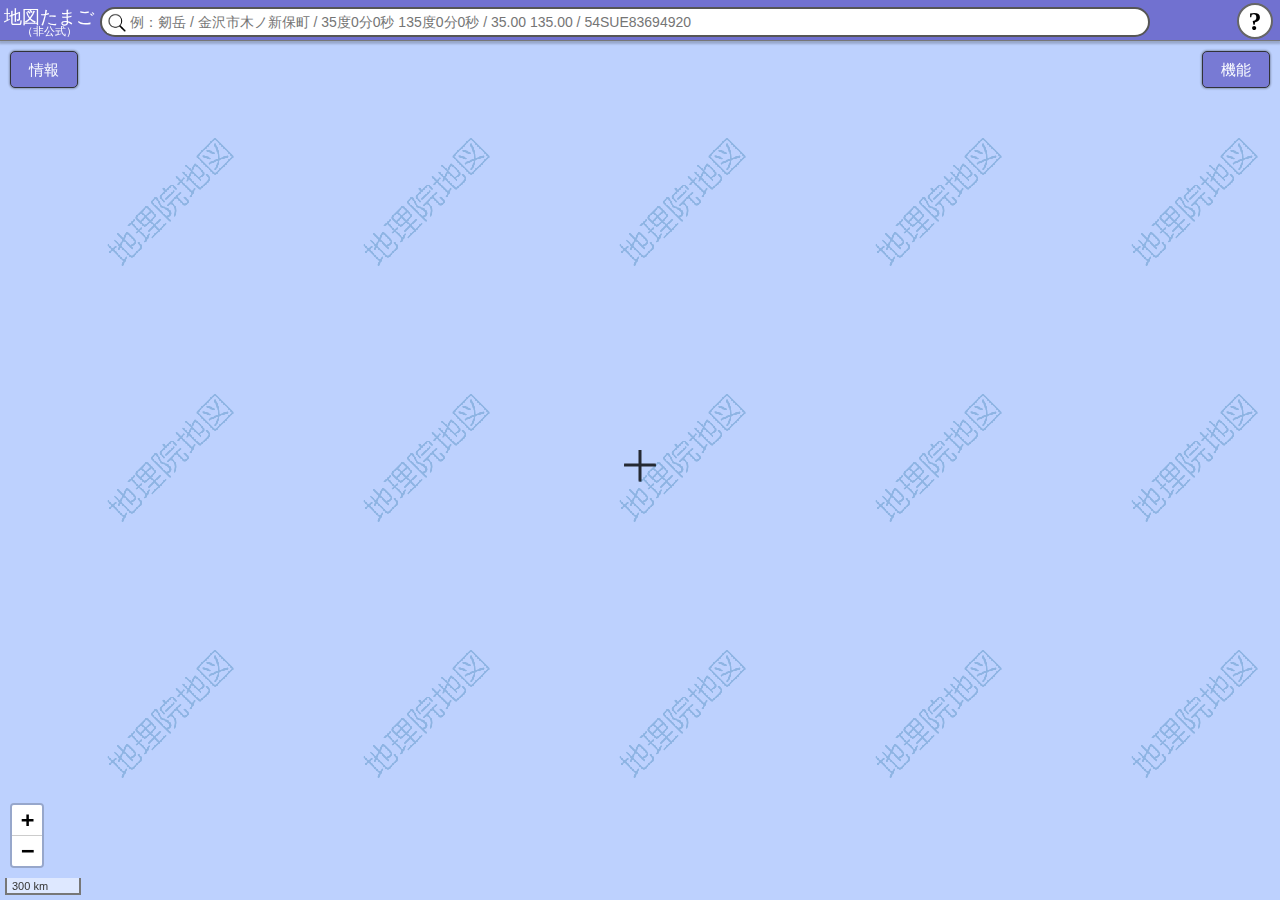
==== commit 73e0c12c: "Update index.html" ====
--- a/test/index.html
+++ b/test/index.html
@@ -87,6 +87,7 @@
 
     <div id="topmessage"></div>
     <div id="map"></div>
+<!--
 
     <div class="gsi_footer gsi_footer_template">
     	<a class="btn" href="javascript:void(0);"></a>
@@ -99,6 +100,7 @@
         
         <a href="https://maps.gsi.go.jp/help/howtouse.html#h2-3" class="normalbutton footer_description_btn" target="_blank">表示値の説明</a>
     </div>
+-->
     
    <div id="help">
         <div class="help_content"  style="text-align:center"  title="へるぷ">
